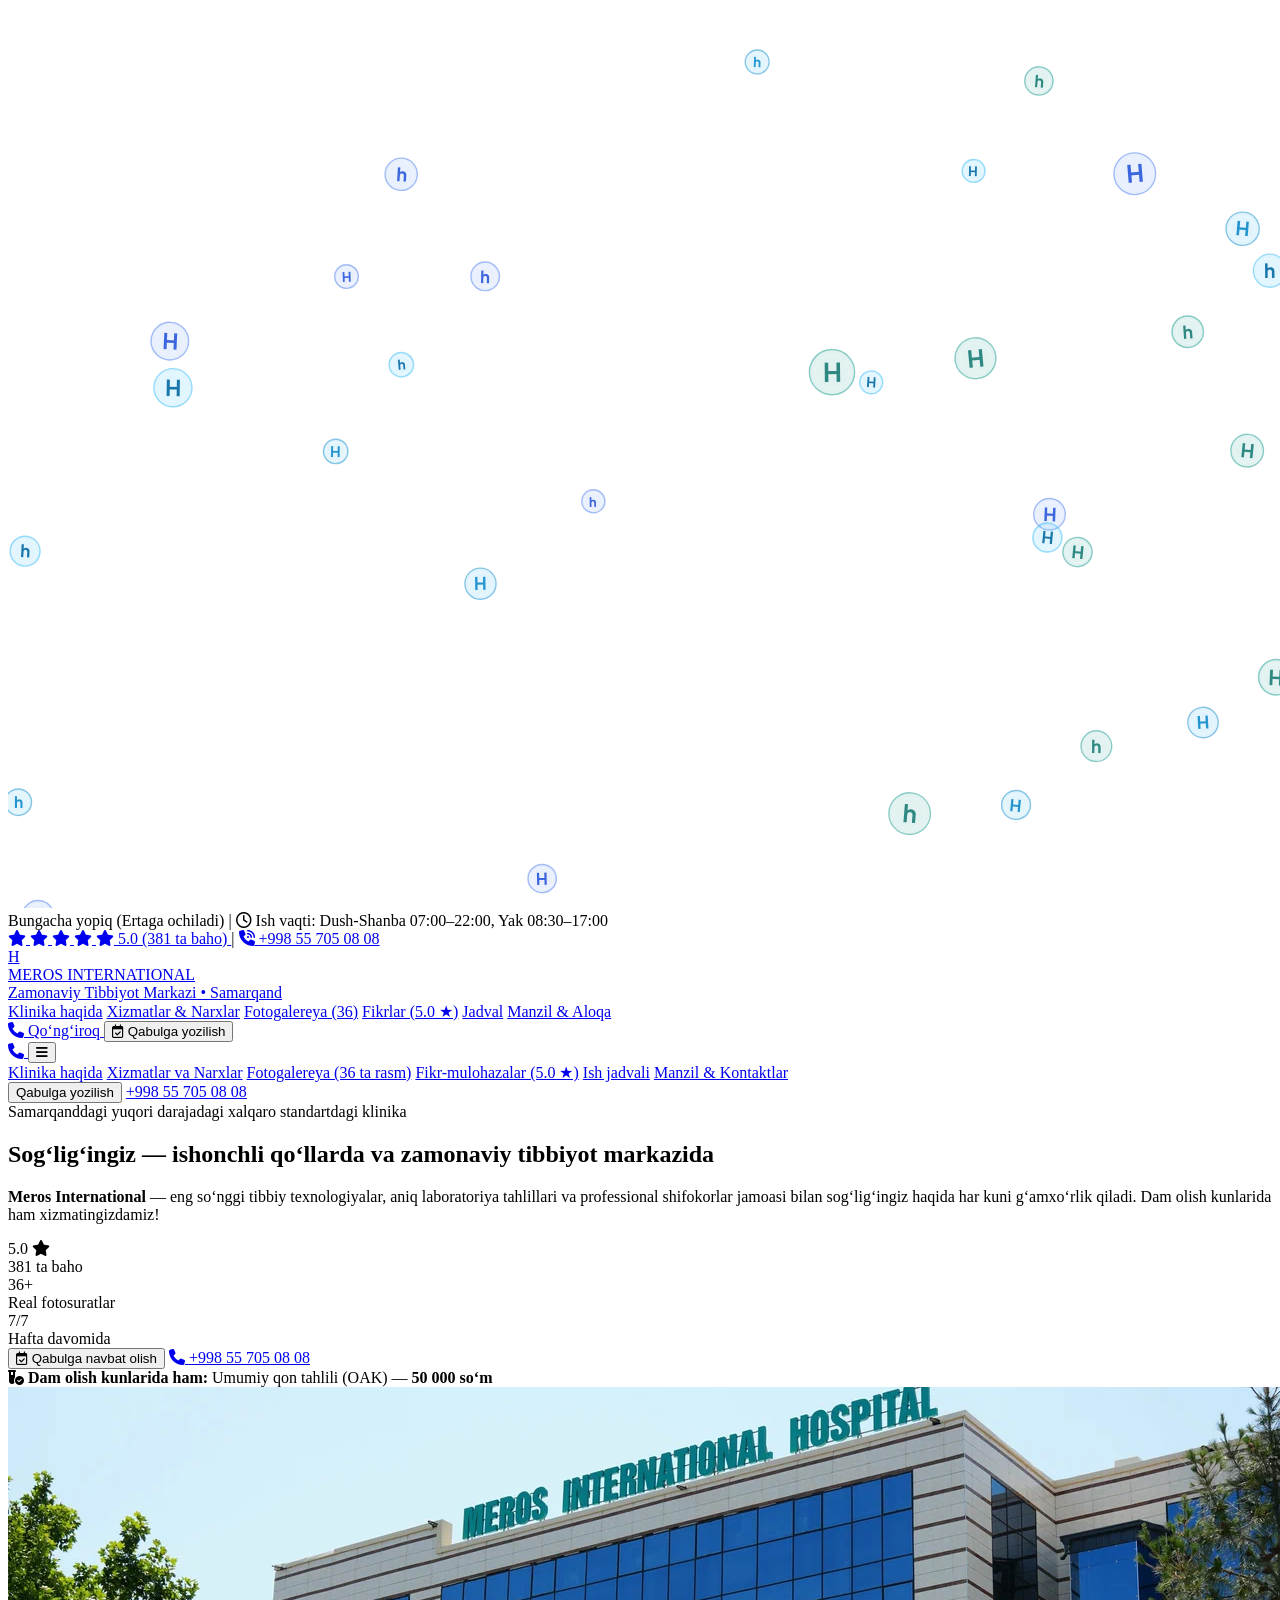
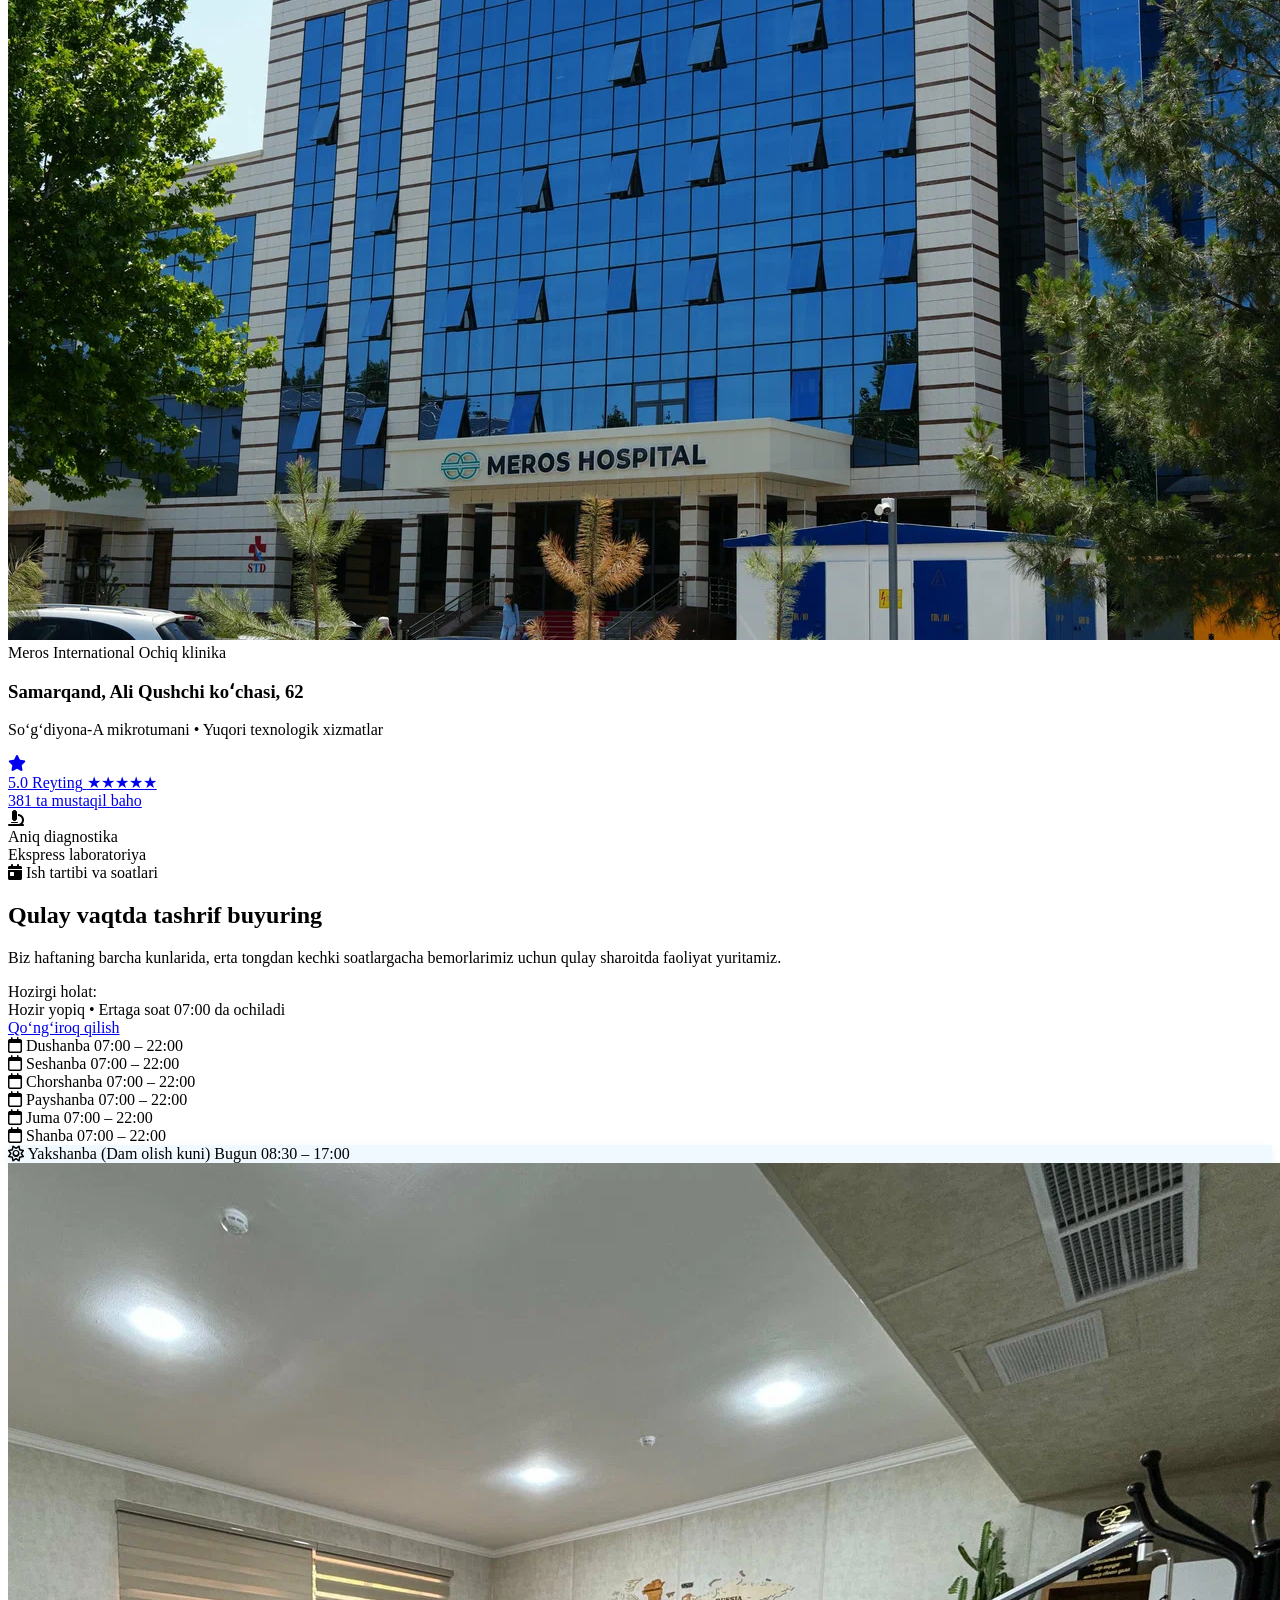
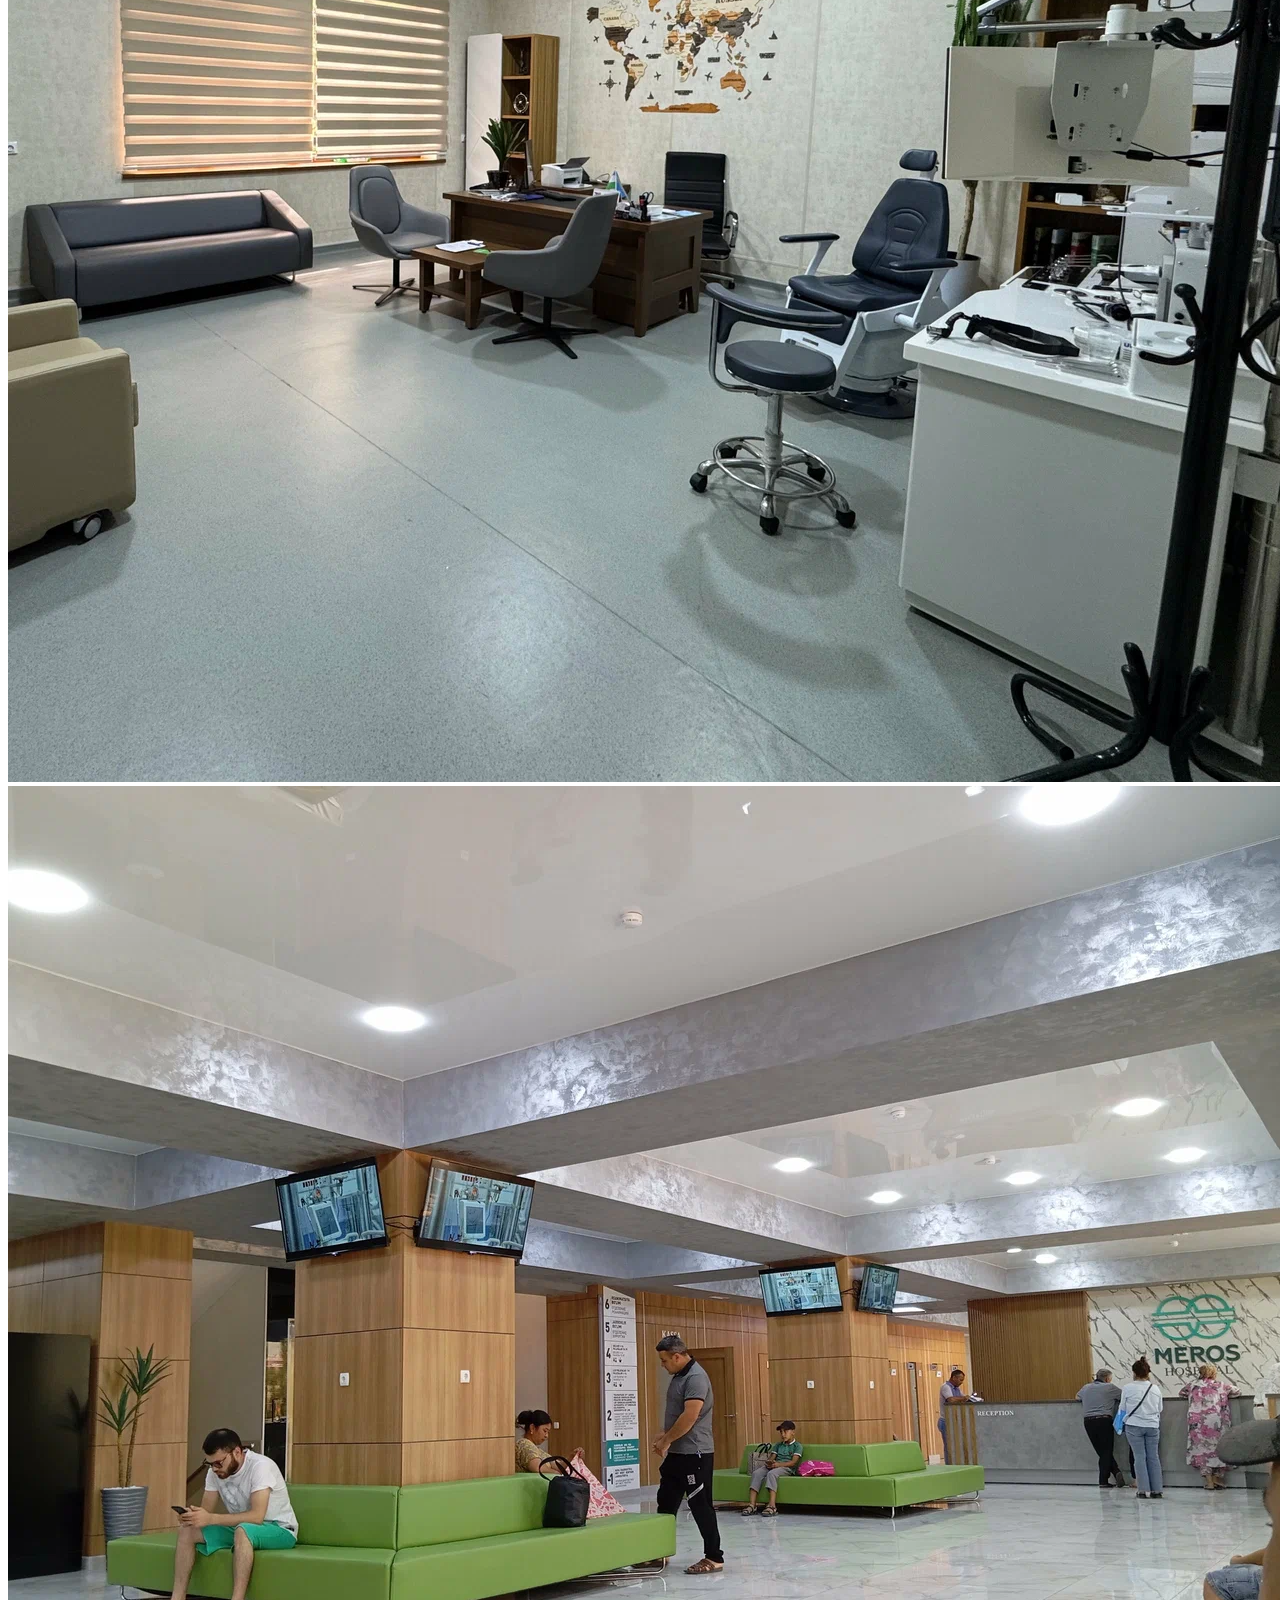
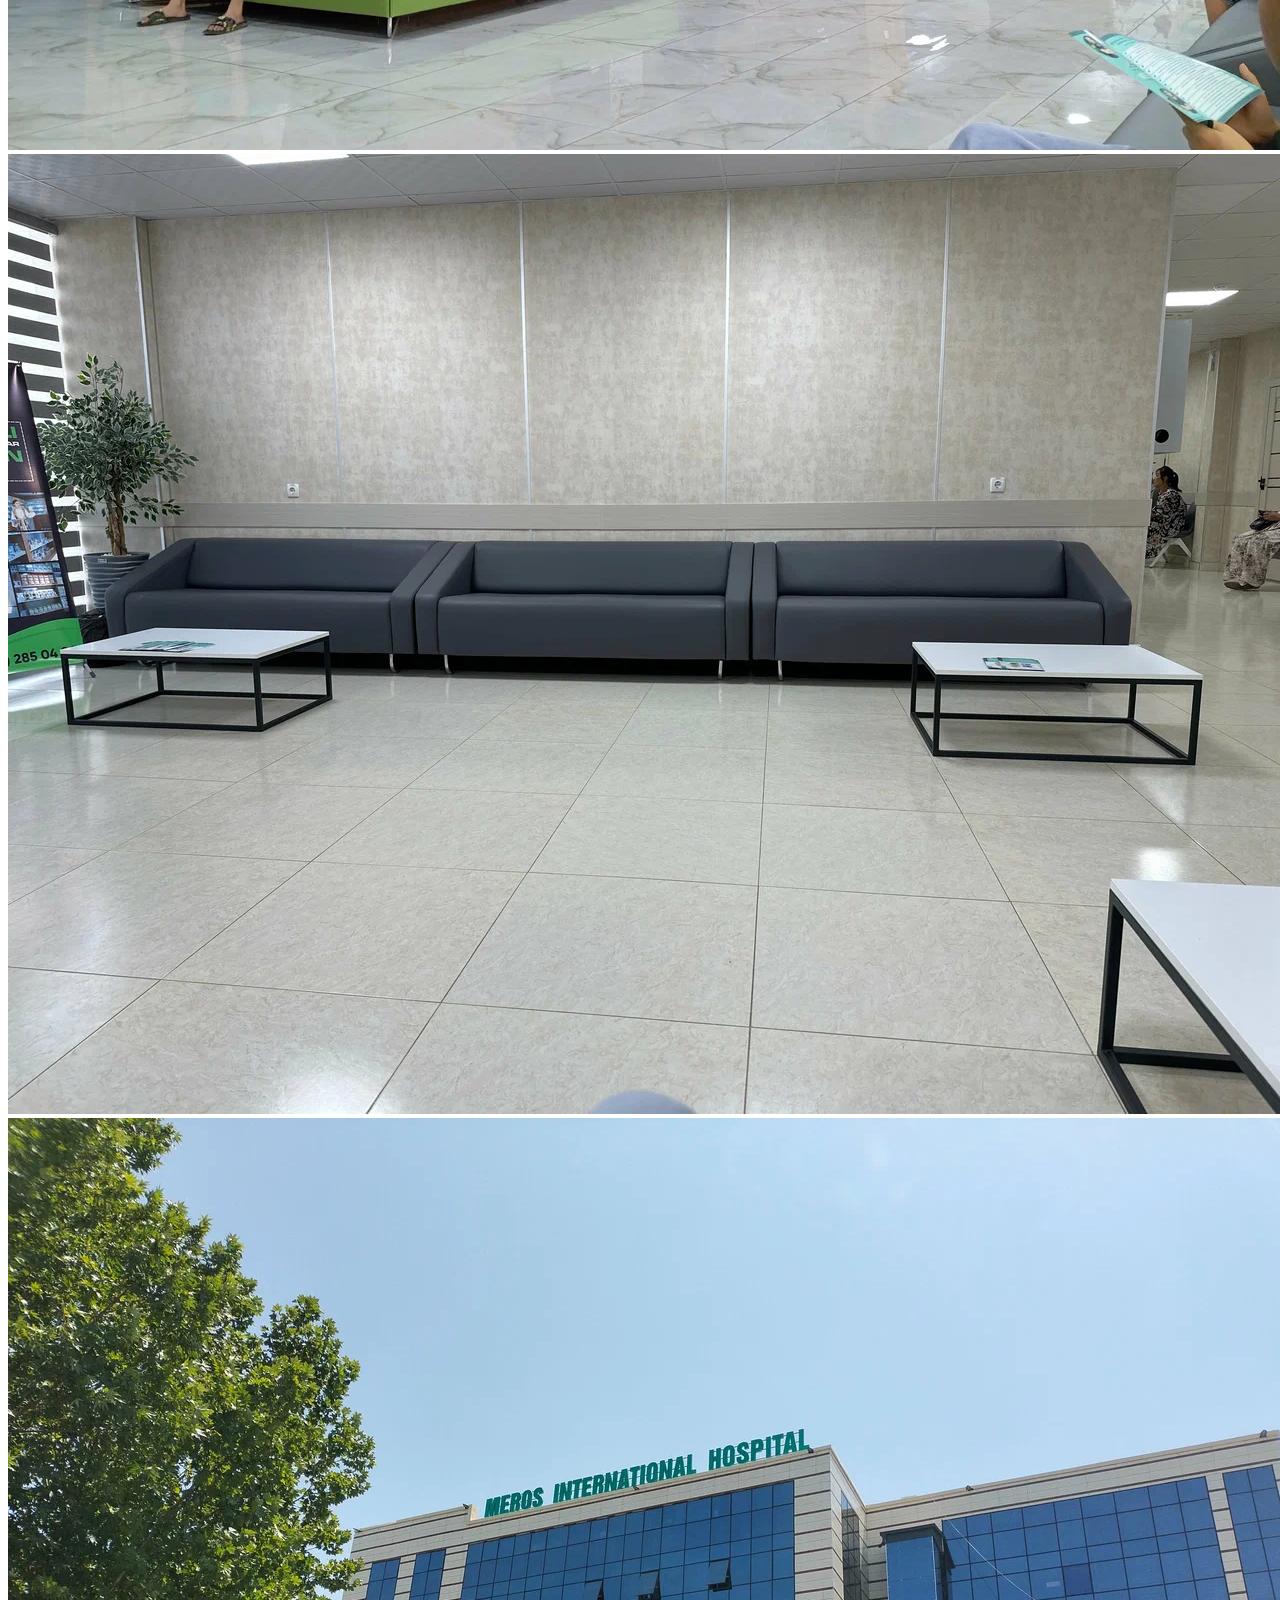
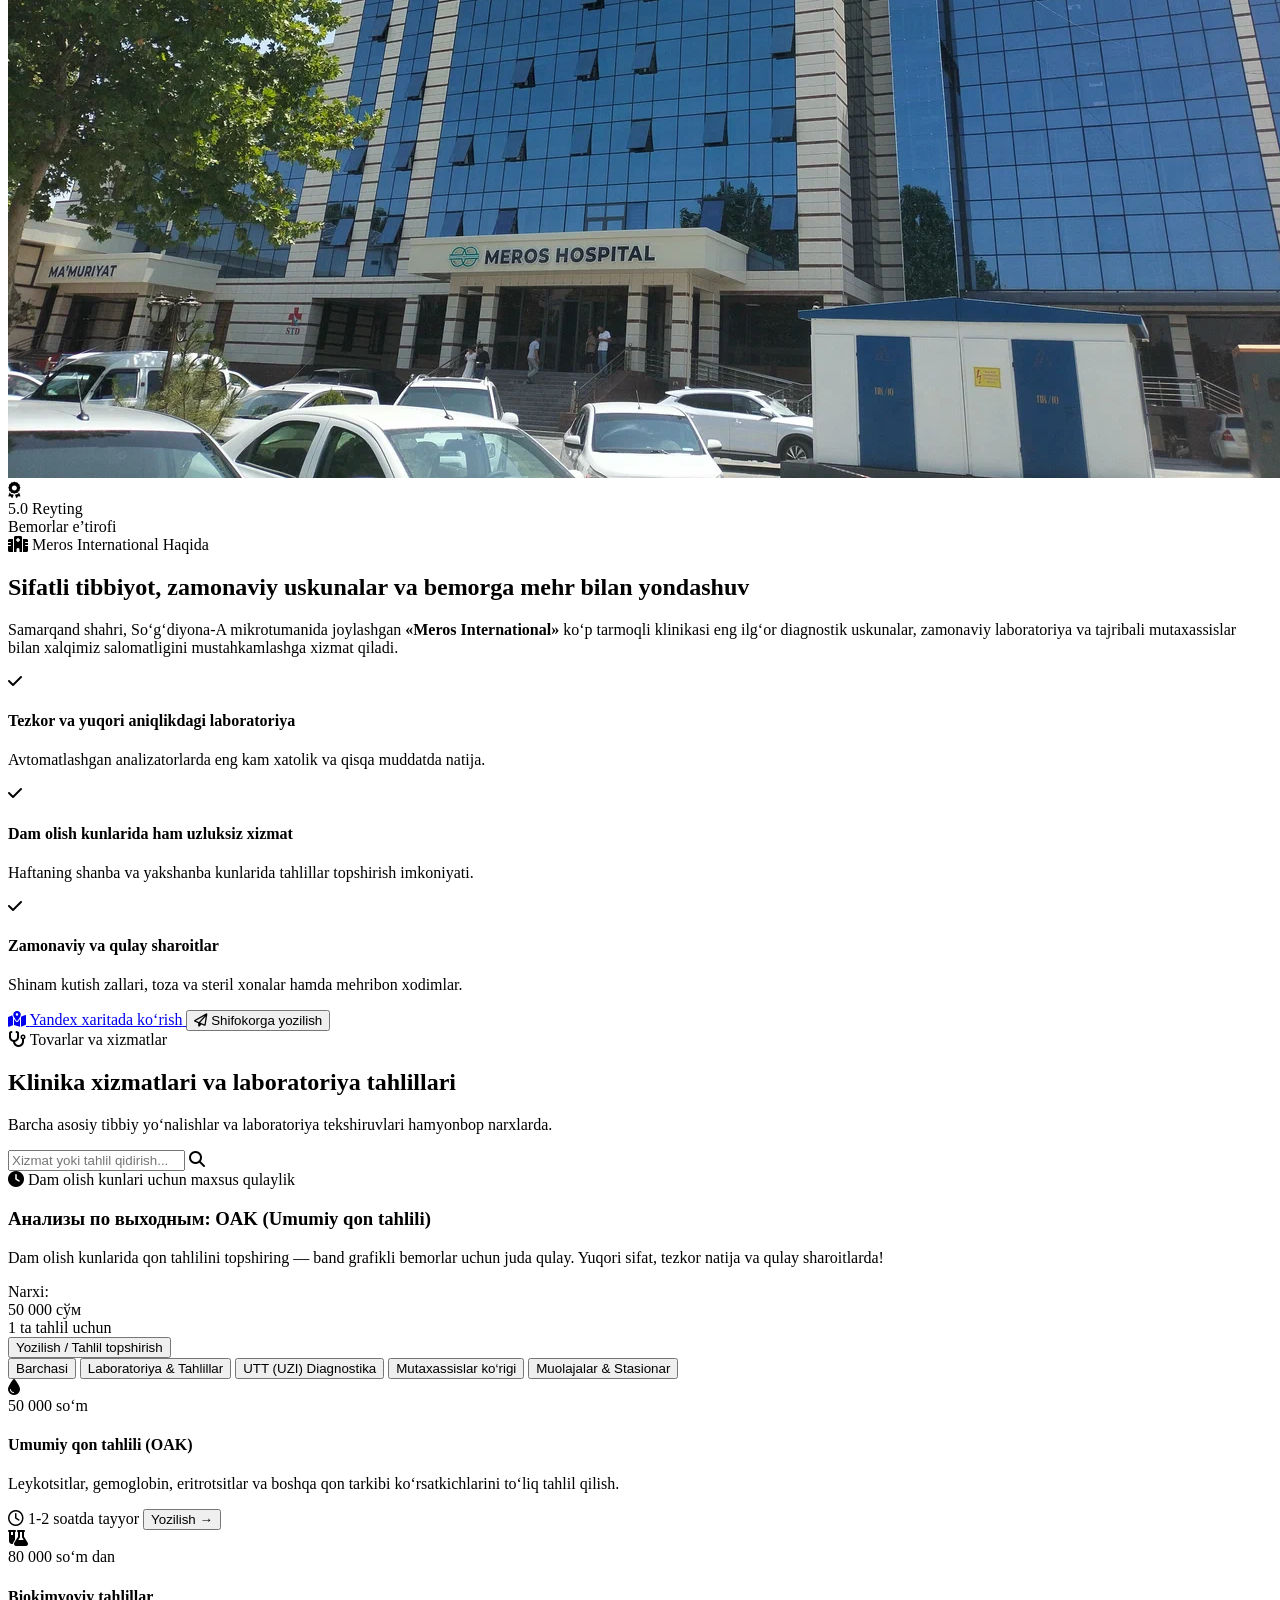
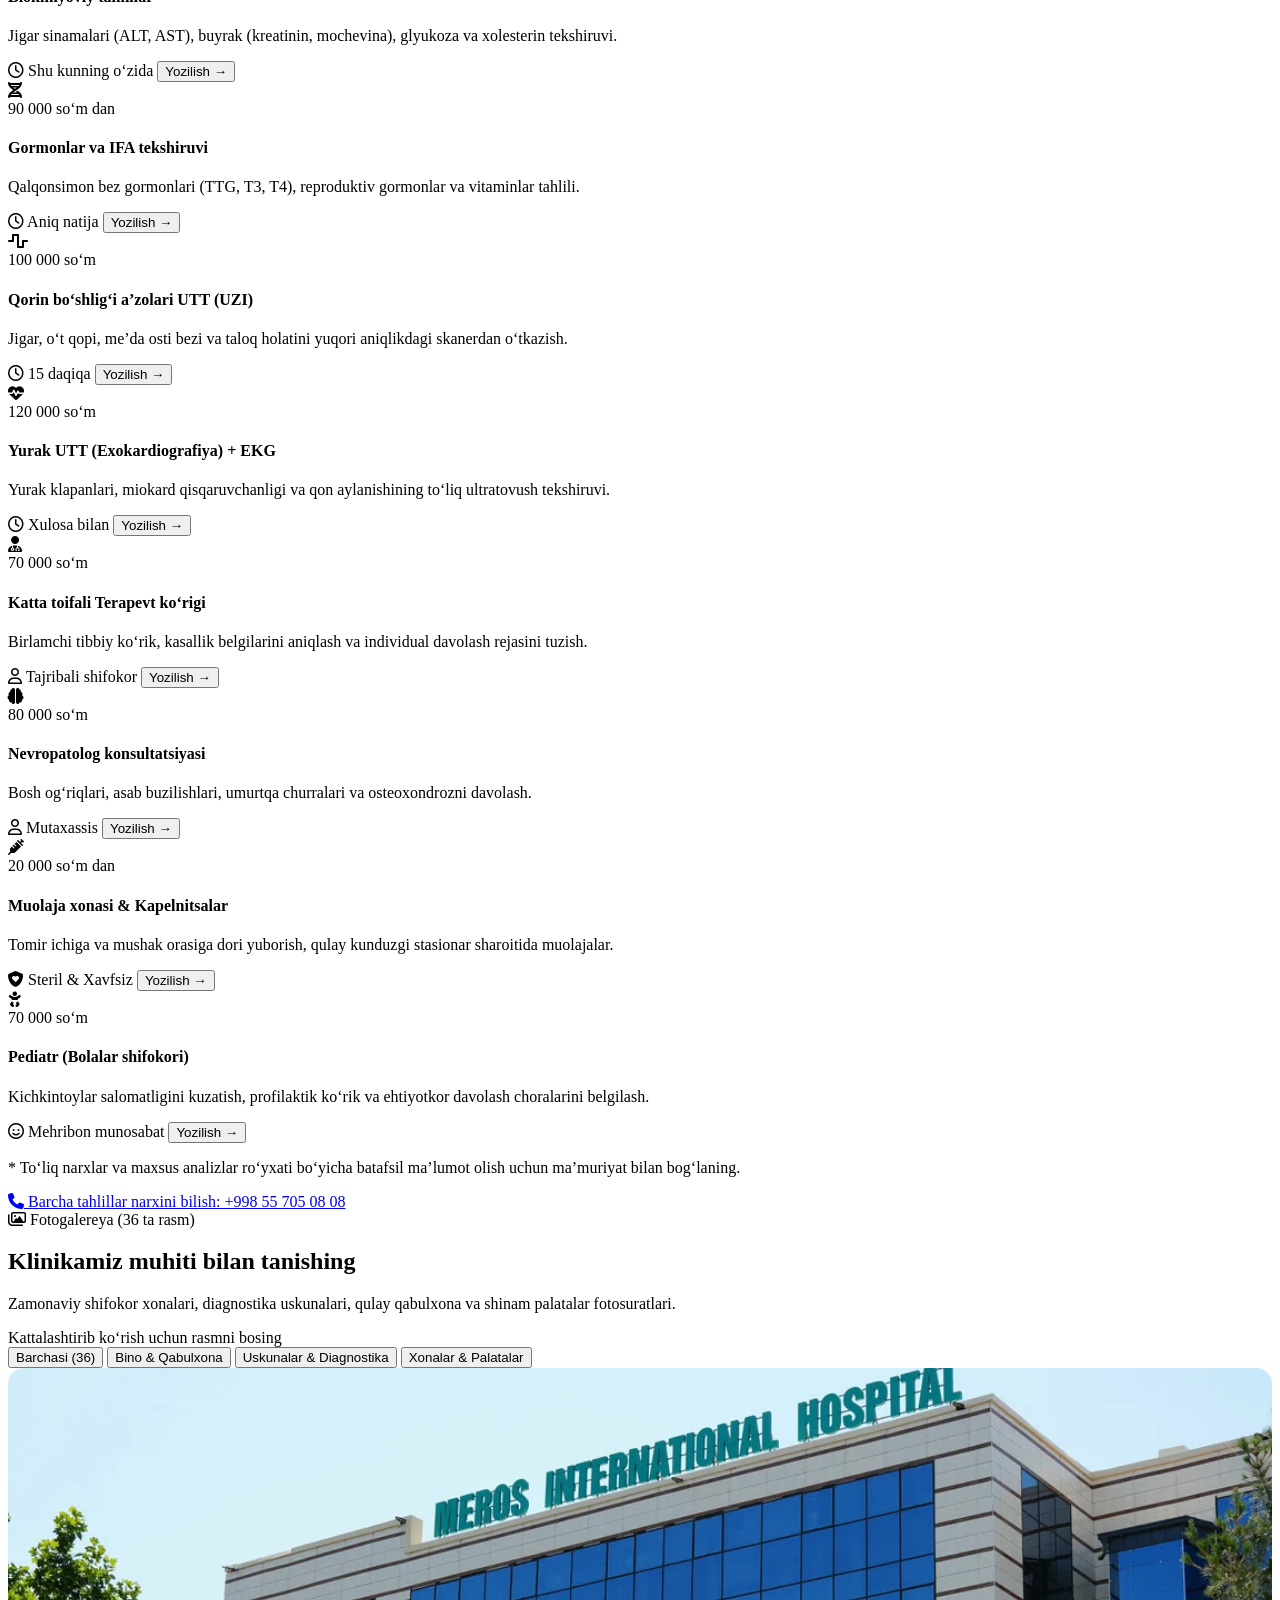
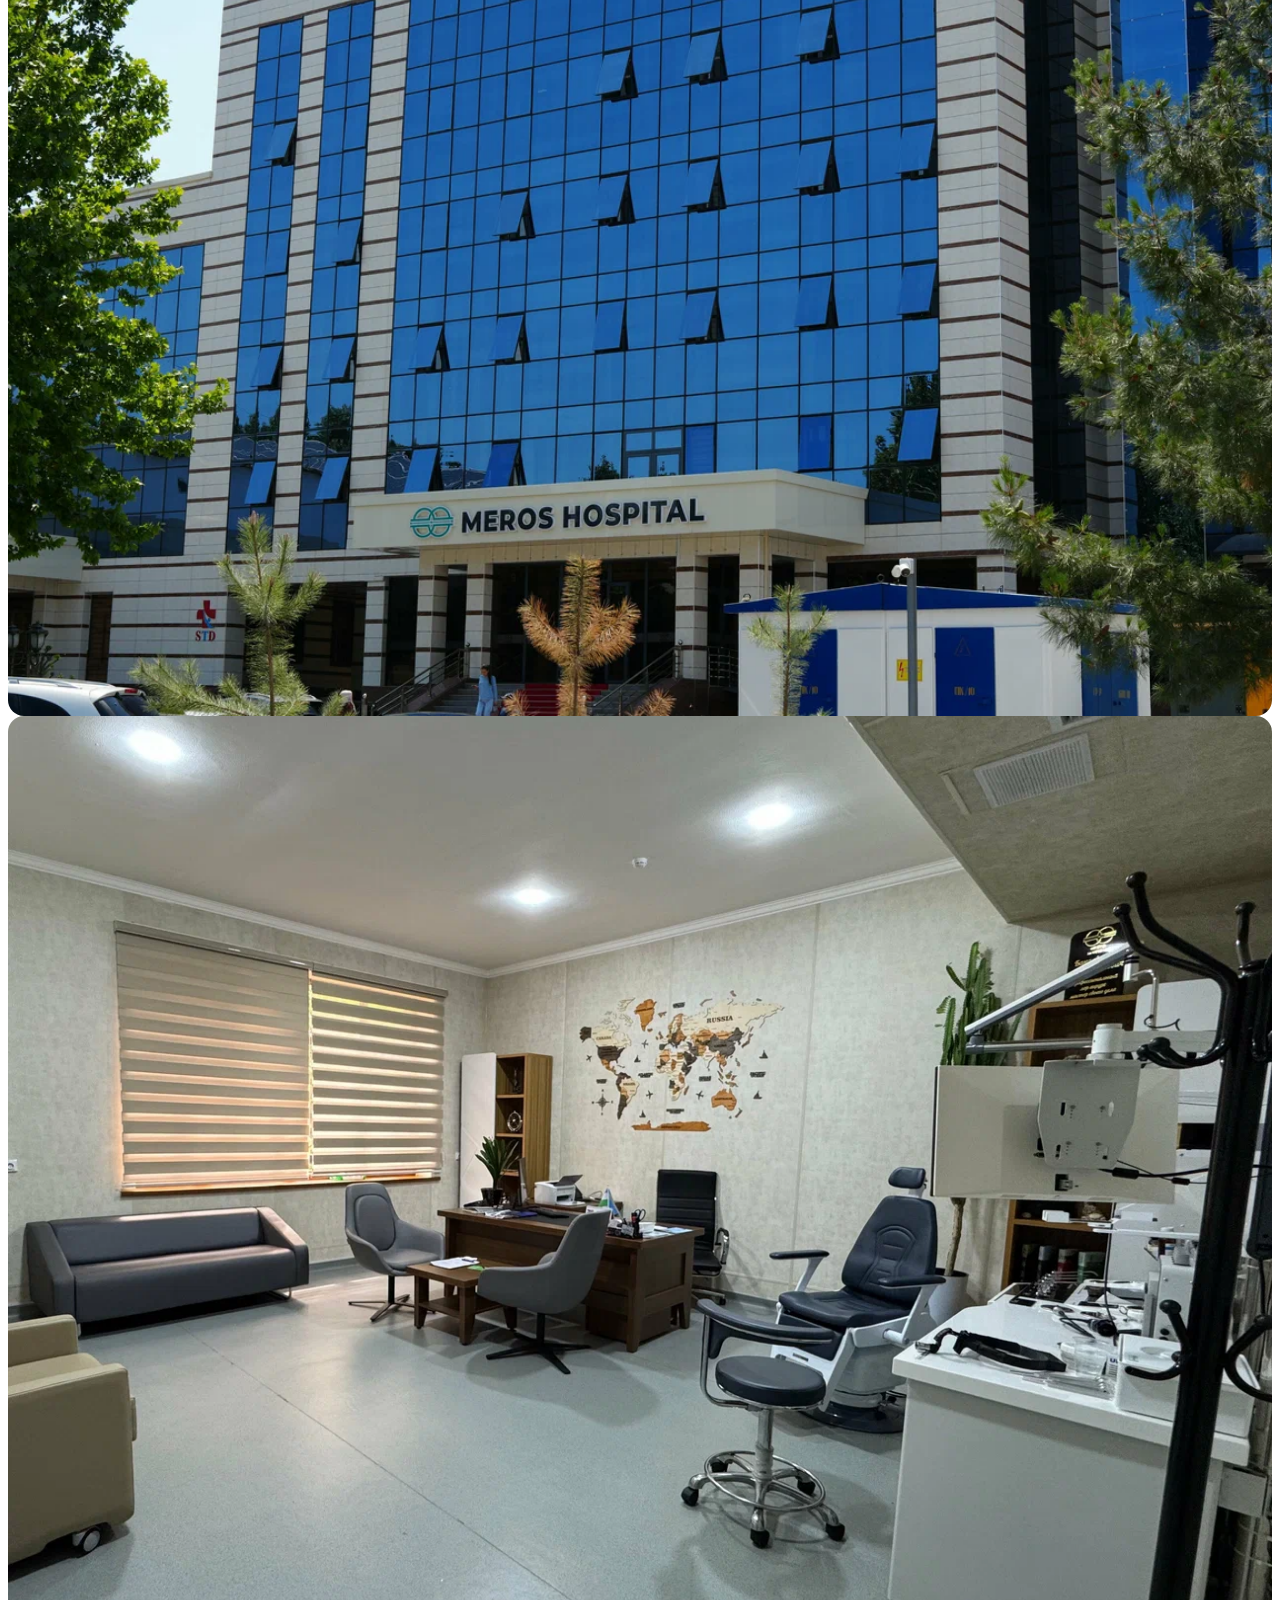
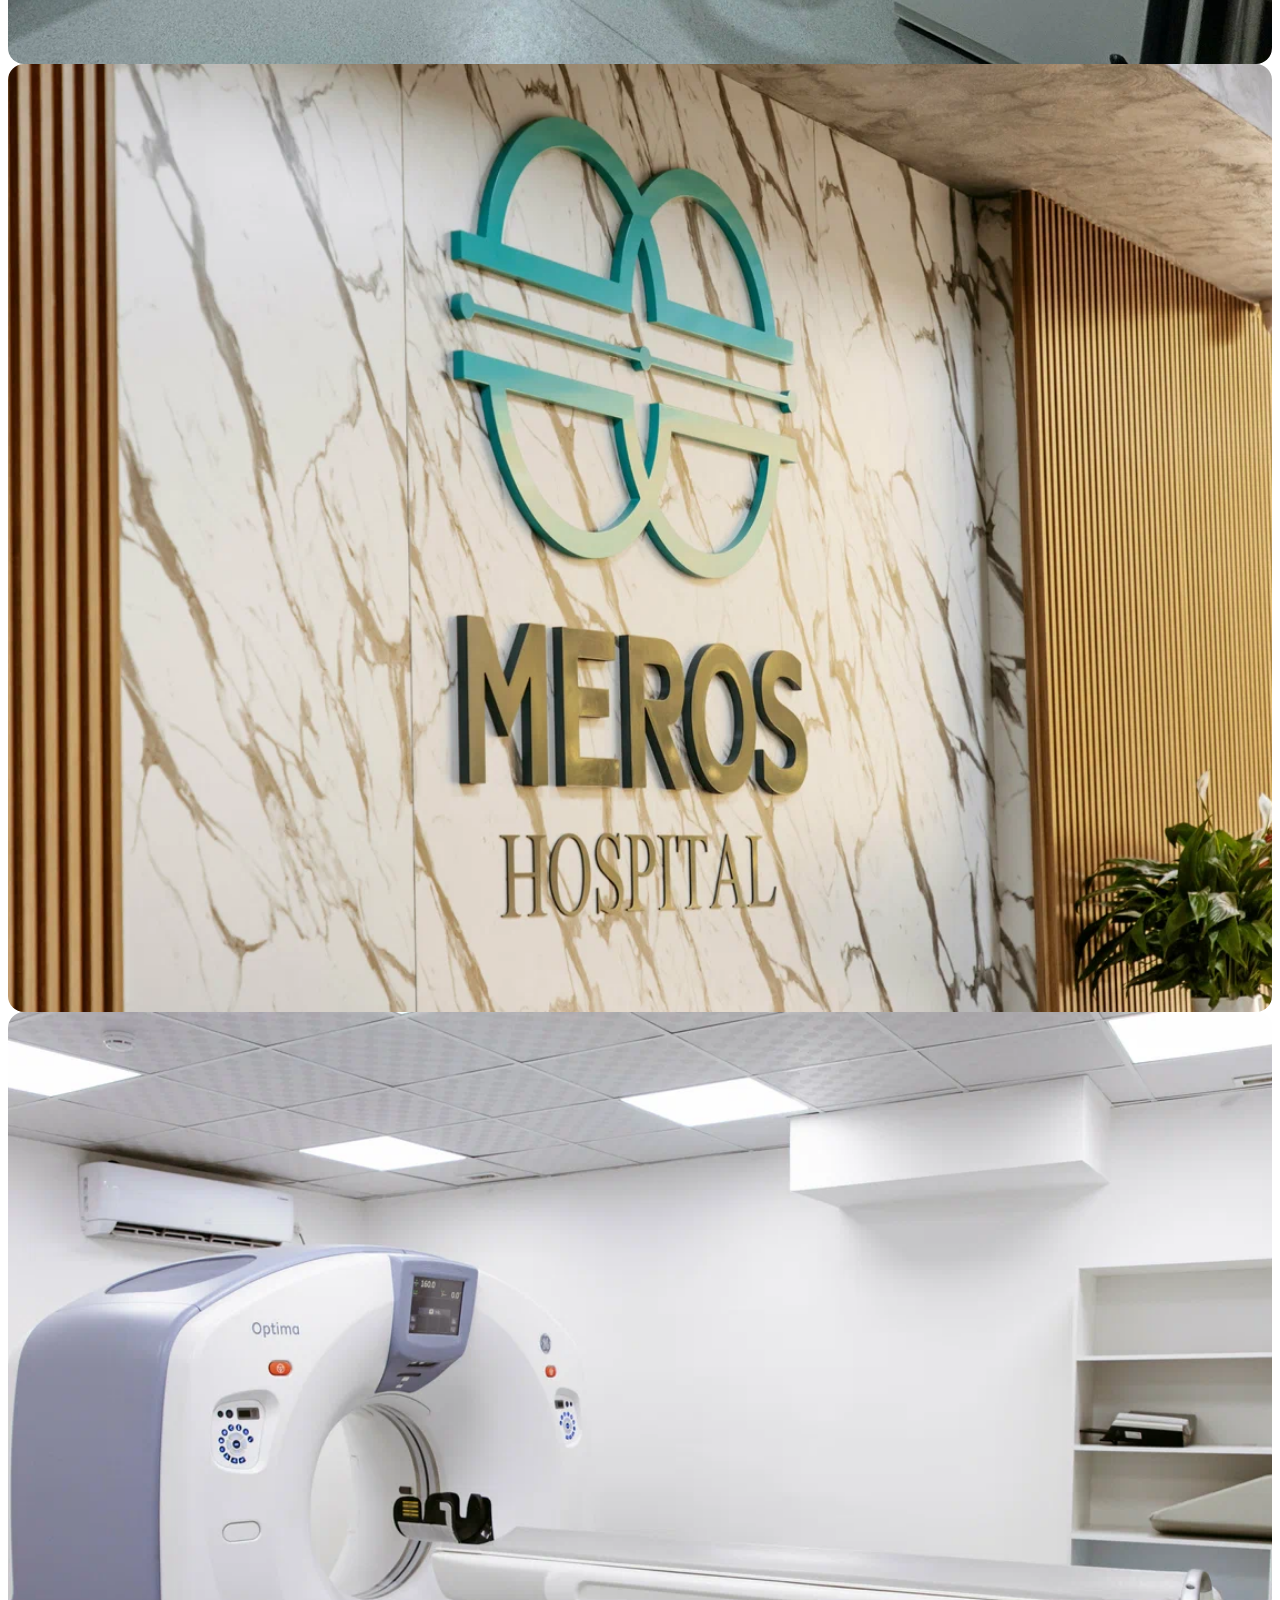
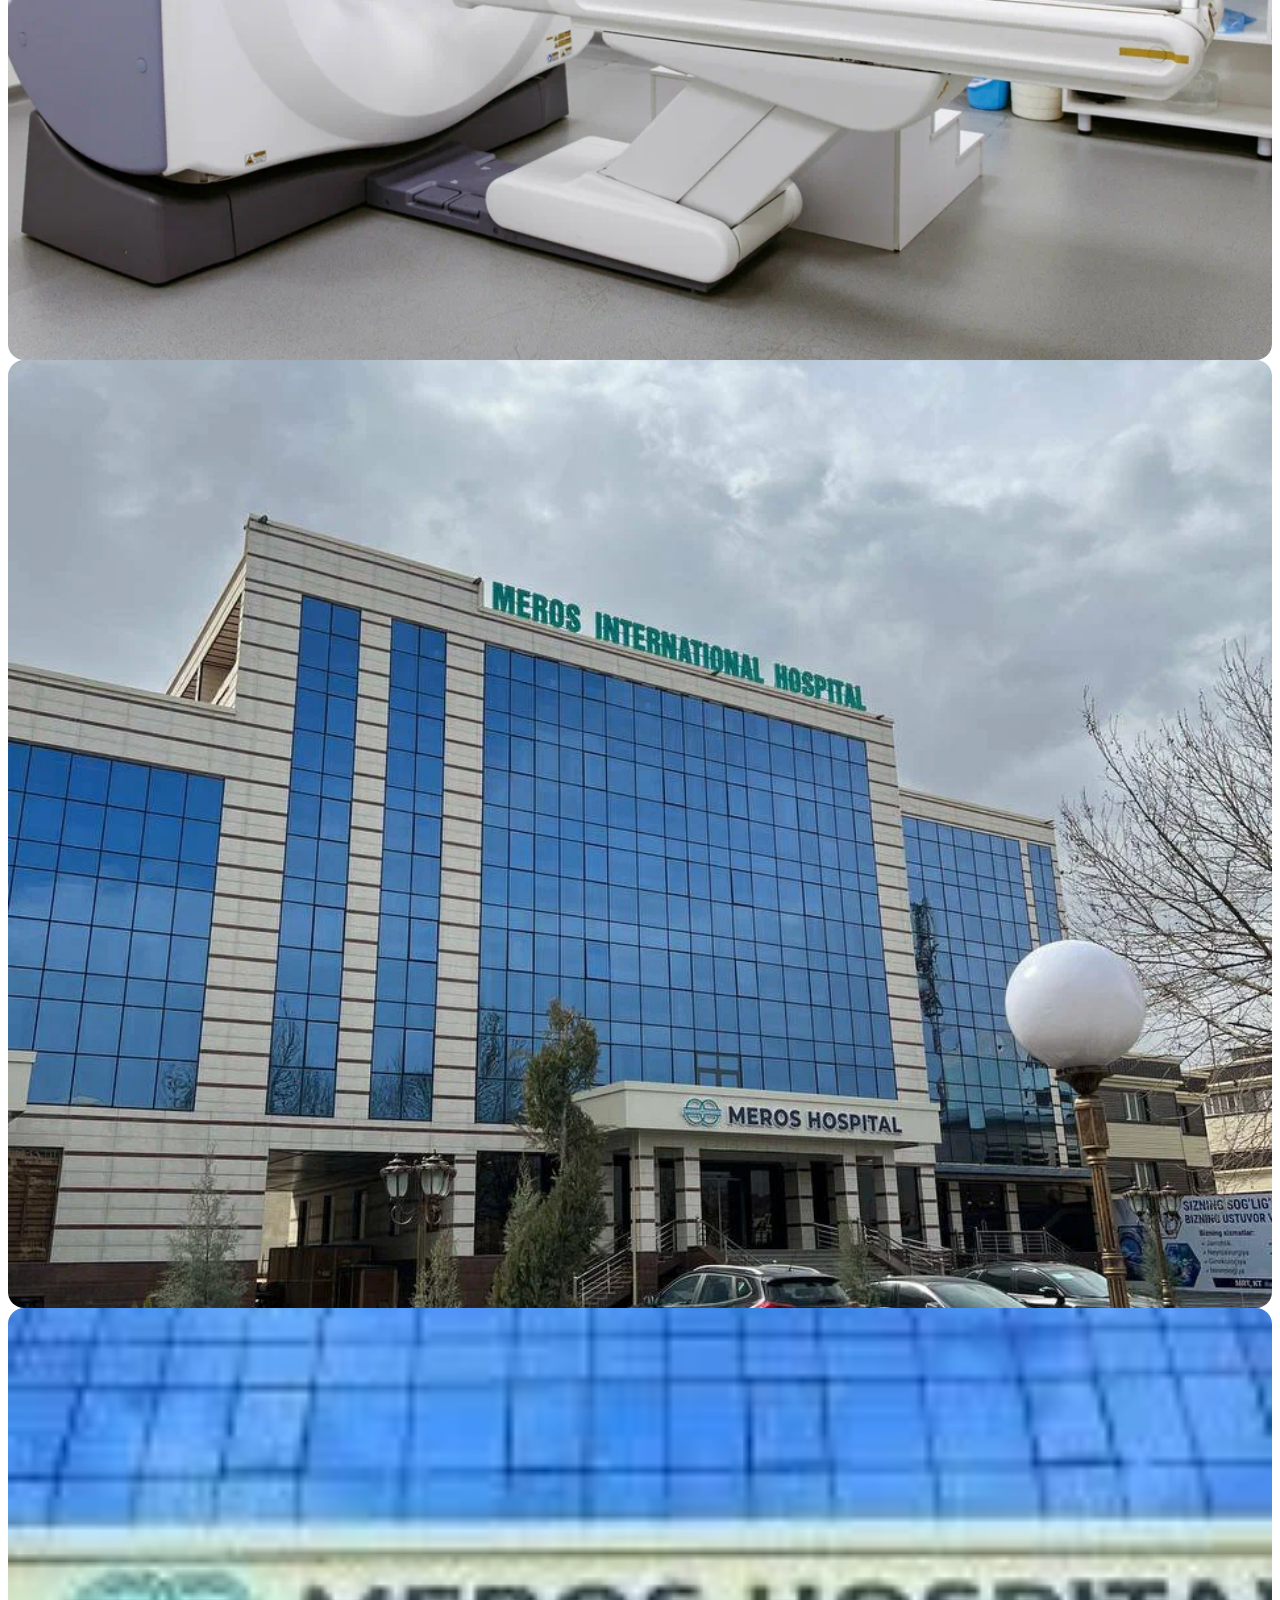
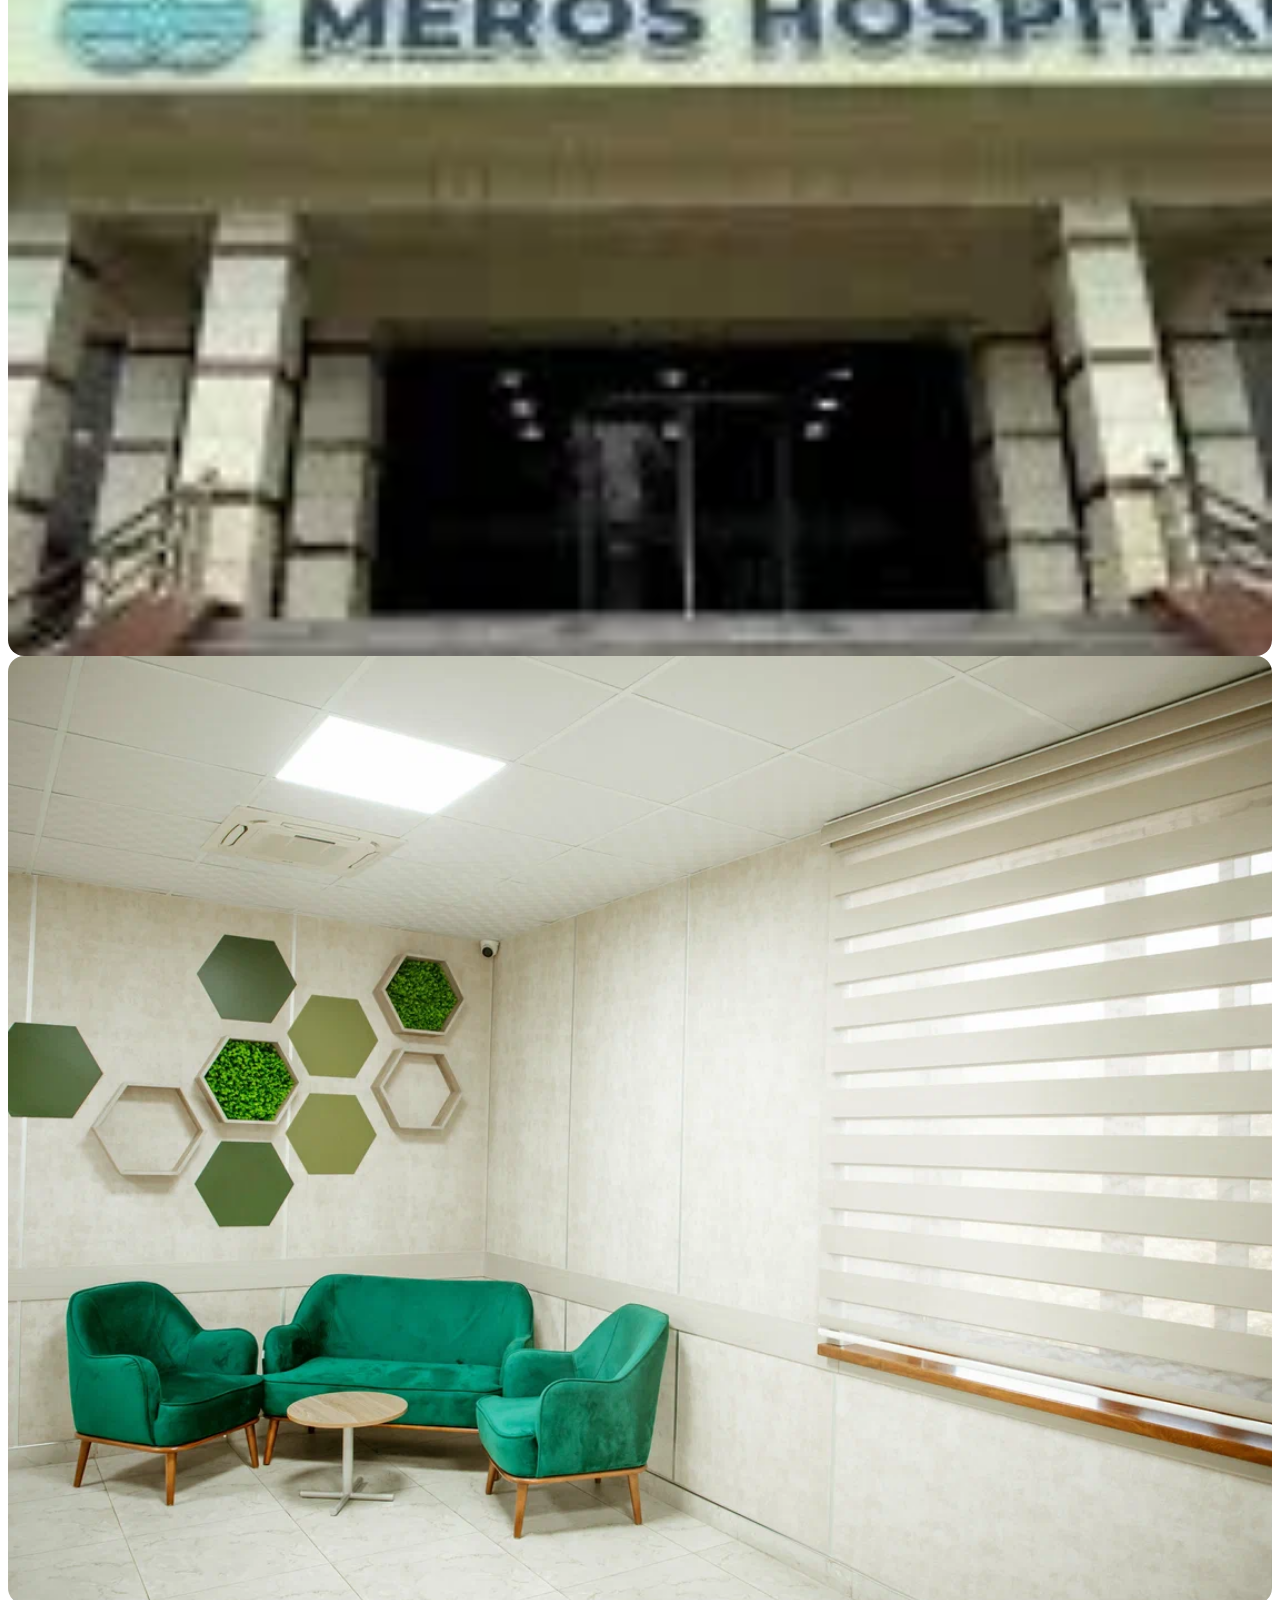
==== index.html @ d4c1943d "Add files via upload" ====
<!DOCTYPE html>
<html lang="uz" class="scroll-smooth">
<head>
  <meta charset="UTF-8">
  <meta name="viewport" content="width=device-width, initial-scale=1.0">
  <title>Meros International | Zamonaviy Tibbiyot Klinikasi Samarqand</title>
  <meta name="description" content="Meros International tibbiyot markazi Samarqandda. Yuqori sifatli laboratoriya tahlillari, UTT (UZI), tajribali shifokorlar va qulay sharoitlar. Reyting: 5.0 (381 ta baho).">
  
  <!-- Favicon with H badge -->
  <link rel="icon" type="image/svg+xml" href="data:image/svg+xml,<svg xmlns='http://www.w3.org/2000/svg' viewBox='0 0 100 100'><circle cx='50' cy='50' r='48' fill='%230284c7'/><text x='50' y='67' font-size='50' font-family='sans-serif' font-weight='bold' fill='white' text-anchor='middle'>H</text></svg>">

  <!-- Google Fonts -->
  <link rel="preconnect" href="https://fonts.googleapis.com">
  <link rel="preconnect" href="https://fonts.gstatic.com" crossorigin>
  <link href="https://fonts.googleapis.com/css2?family=Plus+Jakarta+Sans:wght@300;400;500;600;700;800&family=Outfit:wght@400;600;700;800&display=swap" rel="stylesheet">

  <!-- Tailwind CSS CDN -->
  <script src="https://cdn.tailwindcss.com"></script>
  <script>
    tailwind.config = {
      darkMode: 'class',
      theme: {
        extend: {
          colors: {
            brand: {
              50: '#f0f9ff',
              100: '#e0f2fe',
              200: '#bae6fd',
              300: '#7dd3fc',
              400: '#38bdf8',
              500: '#0ea5e9',
              600: '#0284c7',
              700: '#0369a1',
              800: '#075985',
              900: '#0c4a6e',
              emerald: '#0d9488'
            }
          },
          fontFamily: {
            sans: ['"Plus Jakarta Sans"', 'system-ui', 'sans-serif'],
            display: ['"Outfit"', 'sans-serif'],
          }
        }
      }
    }
  </script>

  <!-- Phosphor / Lucide Icons -->
  <link rel="stylesheet" href="https://cdnjs.cloudflare.com/ajax/libs/font-awesome/6.5.1/css/all.min.css">

  <link rel="stylesheet" href="css/style.css">
</head>
<body class="bg-slate-50 text-slate-800 font-sans antialiased selection:bg-brand-500 selection:text-white relative overflow-x-hidden min-h-screen">

  <!-- Floating "H" Particles Background Canvas (chapdan o'ngga harakatlanuvchi H belgili yumaloq sharchalar) -->
  <canvas id="hParticlesCanvas" class="fixed inset-0 pointer-events-none z-10 opacity-75"></canvas>

  <!-- TOP ANNOUNCEMENT BAR -->
  <aside aria-label="Tezkor xabar" class="relative z-30 bg-gradient-to-r from-brand-900 via-brand-800 to-sky-900 text-white text-xs sm:text-sm py-2 px-4 shadow-sm border-b border-brand-700/40">
    <div class="max-w-7xl mx-auto flex flex-wrap items-center justify-between gap-2">
      <div class="flex items-center gap-3">
        <!-- Live status indicator badge -->
        <span id="headerClinicStatusBadge" class="inline-flex items-center gap-1.5 px-2.5 py-0.5 rounded-full text-xs font-semibold bg-emerald-500/20 text-emerald-300 border border-emerald-500/30">
          <span class="w-2 h-2 rounded-full bg-emerald-400 animate-ping"></span>
          <span class="w-2 h-2 rounded-full bg-emerald-400 absolute"></span>
          <span class="ml-2.5" id="headerStatusText">Hozir ochiq</span>
        </span>
        <span class="hidden md:inline text-slate-300">|</span>
        <span class="hidden sm:inline text-slate-200">
          <i class="fa-regular fa-clock mr-1 text-sky-300"></i> Ish vaqti: Dush-Shanba 07:00–22:00, Yak 08:30–17:00
        </span>
      </div>

      <div class="flex items-center gap-4 text-xs">
        <a href="https://yandex.uz/maps/org/meros_international/9656393325/" target="_blank" rel="noopener noreferrer" class="flex items-center gap-1.5 text-amber-300 hover:text-amber-200 transition font-medium">
          <span class="flex text-amber-400 text-xs">
            <i class="fa-solid fa-star"></i>
            <i class="fa-solid fa-star"></i>
            <i class="fa-solid fa-star"></i>
            <i class="fa-solid fa-star"></i>
            <i class="fa-solid fa-star"></i>
          </span>
          <span class="font-bold text-white">5.0</span>
          <span class="text-slate-300 hidden md:inline">(381 ta baho)</span>
        </a>
        <span class="text-slate-400 hidden lg:inline">|</span>
        <a href="tel:+998557050808" class="font-bold text-sky-300 hover:text-white flex items-center gap-1.5 transition">
          <i class="fa-solid fa-phone-volume text-xs text-emerald-400"></i>
          <span>+998 55 705 08 08</span>
        </a>
      </div>
    </div>
  </aside>

  <!-- NAVIGATION HEADER -->
  <header class="sticky top-0 z-40 bg-white/90 backdrop-blur-md border-b border-slate-200/80 transition-all duration-300 shadow-sm" id="mainHeader">
    <div class="max-w-7xl mx-auto px-4 sm:px-6 lg:px-8">
      <div class="flex items-center justify-between h-20">
        <!-- Logo -->
        <a href="#" class="flex items-center gap-3 group">
          <div class="relative flex items-center justify-center w-12 h-12 rounded-2xl bg-gradient-to-br from-brand-600 via-brand-500 to-sky-400 text-white shadow-lg shadow-brand-500/25 group-hover:scale-105 transition-transform duration-300">
            <span class="font-display font-extrabold text-2xl tracking-tight">H</span>
            <div class="absolute -top-1 -right-1 w-3.5 h-3.5 bg-emerald-500 border-2 border-white rounded-full"></div>
          </div>
          <div>
            <div class="font-display font-black text-xl sm:text-2xl tracking-tight text-slate-900 group-hover:text-brand-600 transition">
              MEROS <span class="text-brand-600 font-semibold text-lg sm:text-xl">INTERNATIONAL</span>
            </div>
            <div class="text-[11px] font-medium text-slate-500 tracking-wider uppercase -mt-1">
              Zamonaviy Tibbiyot Markazi • Samarqand
            </div>
          </div>
        </a>

        <!-- Desktop Nav Links -->
        <nav class="hidden lg:flex items-center gap-7 text-sm font-semibold text-slate-700">
          <a href="#about" class="hover:text-brand-600 transition py-1">Klinika haqida</a>
          <a href="#services" class="hover:text-brand-600 transition py-1">Xizmatlar & Narxlar</a>
          <a href="#gallery" class="hover:text-brand-600 transition py-1">Fotogalereya (36)</a>
          <a href="#reviews" class="hover:text-brand-600 transition py-1">Fikrlar (5.0 ★)</a>
          <a href="#schedule" class="hover:text-brand-600 transition py-1">Jadval</a>
          <a href="#contacts" class="hover:text-brand-600 transition py-1">Manzil & Aloqa</a>
        </nav>

        <!-- CTA Action Buttons -->
        <div class="hidden sm:flex items-center gap-3">
          <a href="tel:+998557050808" class="inline-flex items-center gap-2 px-4 py-2.5 rounded-xl border border-slate-200 hover:border-brand-300 bg-slate-50 hover:bg-brand-50/50 text-slate-800 text-sm font-bold transition">
            <i class="fa-solid fa-phone text-brand-600"></i>
            <span>Qo‘ng‘iroq</span>
          </a>
          <button onclick="openBookingModal()" class="inline-flex items-center gap-2 px-5 py-2.5 rounded-xl bg-gradient-to-r from-brand-600 to-sky-500 hover:from-brand-700 hover:to-sky-600 text-white text-sm font-bold shadow-md shadow-brand-500/25 hover:shadow-lg transition-all duration-300 transform active:scale-95">
            <i class="fa-regular fa-calendar-check"></i>
            <span>Qabulga yozilish</span>
          </button>
        </div>

        <!-- Mobile Menu Toggle Button -->
        <div class="flex items-center gap-2 lg:hidden">
          <a href="tel:+998557050808" class="p-2.5 text-brand-600 bg-brand-50 rounded-xl hover:bg-brand-100 transition" aria-label="Qo'ng'iroq qilish">
            <i class="fa-solid fa-phone"></i>
          </a>
          <button id="mobileMenuBtn" aria-label="Menyu" class="p-2.5 rounded-xl text-slate-700 hover:bg-slate-100 transition focus:outline-none">
            <i class="fa-solid fa-bars text-xl" id="menuIcon"></i>
          </button>
        </div>
      </div>
    </div>

    <!-- Mobile Drawer Menu -->
    <div id="mobileMenu" class="hidden lg:hidden border-t border-slate-200/80 bg-white/95 backdrop-blur-xl px-4 pt-4 pb-6 shadow-xl transition-all duration-300">
      <div class="flex flex-col gap-3 font-semibold text-slate-800 text-base">
        <a href="#about" class="px-3 py-2 rounded-lg hover:bg-brand-50 hover:text-brand-600 transition" onclick="toggleMobileMenu()">Klinika haqida</a>
        <a href="#services" class="px-3 py-2 rounded-lg hover:bg-brand-50 hover:text-brand-600 transition" onclick="toggleMobileMenu()">Xizmatlar va Narxlar</a>
        <a href="#gallery" class="px-3 py-2 rounded-lg hover:bg-brand-50 hover:text-brand-600 transition" onclick="toggleMobileMenu()">Fotogalereya (36 ta rasm)</a>
        <a href="#reviews" class="px-3 py-2 rounded-lg hover:bg-brand-50 hover:text-brand-600 transition" onclick="toggleMobileMenu()">Fikr-mulohazalar (5.0 ★)</a>
        <a href="#schedule" class="px-3 py-2 rounded-lg hover:bg-brand-50 hover:text-brand-600 transition" onclick="toggleMobileMenu()">Ish jadvali</a>
        <a href="#contacts" class="px-3 py-2 rounded-lg hover:bg-brand-50 hover:text-brand-600 transition" onclick="toggleMobileMenu()">Manzil & Kontaktlar</a>
        
        <div class="pt-3 border-t border-slate-100 flex flex-col gap-2">
          <button onclick="openBookingModal(); toggleMobileMenu();" class="w-full py-3 bg-brand-600 text-white font-bold rounded-xl shadow-md text-center">
            Qabulga yozilish
          </button>
          <a href="tel:+998557050808" class="w-full py-2.5 text-center font-bold text-brand-600 bg-brand-50 rounded-xl">
            +998 55 705 08 08
          </a>
        </div>
      </div>
    </div>
  </header>

  <main>
    <!-- HERO SECTION -->
    <section class="relative pt-8 pb-16 sm:pt-12 sm:pb-24 lg:pt-16 lg:pb-28 overflow-hidden">
      <!-- Background Ambient Glow -->
      <div class="absolute top-1/4 left-1/2 -translate-x-1/2 -translate-y-1/2 w-[600px] h-[350px] bg-gradient-to-tr from-brand-300/30 via-sky-200/20 to-teal-200/30 rounded-full blur-3xl pointer-events-none -z-10"></div>
      
      <div class="max-w-7xl mx-auto px-4 sm:px-6 lg:px-8">
        <div class="grid grid-cols-1 lg:grid-cols-12 gap-10 items-center">
          
          <!-- Left Column: Copy & Value Proposition -->
          <div class="lg:col-span-7 space-y-6 sm:space-y-8 text-center lg:text-left">
            <!-- Badge -->
            <div class="inline-flex items-center gap-2.5 px-3.5 py-1.5 rounded-full bg-brand-50 border border-brand-200/80 text-brand-700 text-xs sm:text-sm font-semibold shadow-sm">
              <span class="flex h-2 w-2 rounded-full bg-brand-600"></span>
              Samarqanddagi yuqori darajadagi xalqaro standartdagi klinika
            </div>

            <!-- Title -->
            <h1 class="font-display text-3xl sm:text-5xl lg:text-6xl font-extrabold text-slate-900 tracking-tight leading-[1.15]">
              Sog‘lig‘ingiz — <span class="bg-gradient-to-r from-brand-600 via-sky-600 to-teal-500 bg-clip-text text-transparent">ishonchli qo‘llarda</span> va zamonaviy tibbiyot markazida
            </h1>

            <p class="text-base sm:text-lg text-slate-600 max-w-2xl mx-auto lg:mx-0 font-normal leading-relaxed">
              <strong>Meros International</strong> — eng so‘nggi tibbiy texnologiyalar, aniq laboratoriya tahlillari va professional shifokorlar jamoasi bilan sog‘lig‘ingiz haqida har kuni g‘amxo‘rlik qiladi. Dam olish kunlarida ham xizmatingizdamiz!
            </p>

            <!-- Key Metric Highlights -->
            <div class="grid grid-cols-3 gap-3 sm:gap-6 py-2 max-w-lg mx-auto lg:mx-0">
              <div class="p-3 sm:p-4 rounded-2xl bg-white/80 backdrop-blur border border-slate-200 shadow-sm text-center">
                <div class="flex items-center justify-center gap-1 text-amber-500 font-extrabold text-lg sm:text-2xl">
                  <span>5.0</span>
                  <i class="fa-solid fa-star text-sm"></i>
                </div>
                <div class="text-[11px] sm:text-xs font-medium text-slate-500 mt-1">381 ta baho</div>
              </div>

              <div class="p-3 sm:p-4 rounded-2xl bg-white/80 backdrop-blur border border-slate-200 shadow-sm text-center">
                <div class="text-brand-600 font-extrabold text-lg sm:text-2xl">
                  36+
                </div>
                <div class="text-[11px] sm:text-xs font-medium text-slate-500 mt-1">Real fotosuratlar</div>
              </div>

              <div class="p-3 sm:p-4 rounded-2xl bg-white/80 backdrop-blur border border-slate-200 shadow-sm text-center">
                <div class="text-emerald-600 font-extrabold text-lg sm:text-2xl">
                  7/7
                </div>
                <div class="text-[11px] sm:text-xs font-medium text-slate-500 mt-1">Hafta davomida</div>
              </div>
            </div>

            <!-- CTA Actions -->
            <div class="flex flex-col sm:flex-row items-center justify-center lg:justify-start gap-3 sm:gap-4 pt-2">
              <button onclick="openBookingModal()" class="w-full sm:w-auto px-7 py-4 rounded-2xl bg-gradient-to-r from-brand-600 via-sky-600 to-teal-600 hover:from-brand-700 hover:to-teal-700 text-white font-bold text-base shadow-lg shadow-brand-500/30 hover:shadow-xl transition-all duration-300 transform active:scale-95 flex items-center justify-center gap-3">
                <i class="fa-regular fa-calendar-check text-lg"></i>
                <span>Qabulga navbat olish</span>
              </button>

              <a href="tel:+998557050808" class="w-full sm:w-auto px-7 py-4 rounded-2xl bg-white hover:bg-slate-50 border border-slate-300 text-slate-800 font-bold text-base shadow-sm hover:shadow transition-all duration-300 flex items-center justify-center gap-3">
                <i class="fa-solid fa-phone text-emerald-600"></i>
                <span>+998 55 705 08 08</span>
              </a>
            </div>

            <!-- Urgent / Featured note -->
            <div class="inline-flex items-center gap-3 text-xs sm:text-sm text-slate-600 bg-sky-50/80 px-4 py-2.5 rounded-xl border border-sky-100">
              <i class="fa-solid fa-vial-circle-check text-sky-600 text-base"></i>
              <span><strong>Dam olish kunlarida ham:</strong> Umumiy qon tahlili (OAK) — <strong>50 000 so‘m</strong></span>
            </div>
          </div>

          <!-- Right Column: Visual Hero Cards & Clinic Showcase -->
          <div class="lg:col-span-5 relative">
            <div class="relative mx-auto max-w-md lg:max-w-none">
              <!-- Main Showcase Image Frame -->
              <div class="relative rounded-3xl overflow-hidden shadow-2xl shadow-brand-900/15 border-4 border-white bg-slate-100 group">
                <img src="images/XXXL.webp" alt="Meros International klinika binosi" class="w-full h-[360px] sm:h-[420px] object-cover group-hover:scale-105 transition-transform duration-700 ease-out">
                
                <div class="absolute inset-0 bg-gradient-to-t from-slate-900/80 via-transparent to-transparent"></div>

                <!-- Overlay Info -->
                <div class="absolute bottom-5 left-5 right-5 text-white">
                  <div class="flex items-center gap-2 mb-1.5">
                    <span class="px-2.5 py-0.5 rounded-full text-[11px] font-bold bg-brand-500/90 backdrop-blur">
                      Meros International
                    </span>
                    <span class="px-2 py-0.5 rounded-full text-[11px] font-semibold bg-emerald-500/90">
                      Ochiq klinika
                    </span>
                  </div>
                  <h3 class="font-display font-bold text-lg text-white">Samarqand, Ali Qushchi koʻchasi, 62</h3>
                  <p class="text-xs text-slate-200 mt-0.5">So‘g‘diyona-A mikrotumani • Yuqori texnologik xizmatlar</p>
                </div>
              </div>

              <!-- Floating badge 1: Yandex Reviews -->
              <a href="https://yandex.uz/maps/org/meros_international/9656393325/" target="_blank" rel="noopener noreferrer" class="absolute -bottom-6 -left-4 sm:-left-8 bg-white/95 backdrop-blur-md p-3.5 sm:p-4 rounded-2xl shadow-xl border border-slate-100 flex items-center gap-3.5 hover:scale-105 transition duration-300">
                <div class="w-12 h-12 rounded-xl bg-amber-500/10 flex items-center justify-center text-amber-500 text-xl font-black">
                  <i class="fa-solid fa-star"></i>
                </div>
                <div>
                  <div class="text-sm font-extrabold text-slate-900 flex items-center gap-1.5">
                    <span>5.0 Reyting</span>
                    <span class="text-amber-500 text-xs">★★★★★</span>
                  </div>
                  <div class="text-xs text-slate-500">381 ta mustaqil baho</div>
                </div>
              </a>

              <!-- Floating badge 2: Emergency / Fast help -->
              <div class="absolute -top-4 -right-2 sm:-right-6 bg-white/95 backdrop-blur-md p-3 rounded-2xl shadow-lg border border-slate-100 flex items-center gap-3">
                <div class="w-10 h-10 rounded-xl bg-teal-500/10 text-teal-600 flex items-center justify-center text-lg">
                  <i class="fa-solid fa-microscope"></i>
                </div>
                <div>
                  <div class="text-xs font-bold text-slate-900">Aniq diagnostika</div>
                  <div class="text-[11px] text-slate-500">Ekspress laboratoriya</div>
                </div>
              </div>

            </div>
          </div>

        </div>
      </div>
    </section>

    <!-- LIVE SCHEDULE & REAL-TIME STATUS BAR -->
    <section id="schedule" class="py-10 bg-gradient-to-b from-white to-slate-50 border-y border-slate-200/70">
      <div class="max-w-7xl mx-auto px-4 sm:px-6 lg:px-8">
        
        <div class="bg-white rounded-3xl p-6 sm:p-8 shadow-sm border border-slate-200/80">
          <div class="grid grid-cols-1 lg:grid-cols-12 gap-8 items-center">
            
            <div class="lg:col-span-5 space-y-3">
              <div class="inline-flex items-center gap-2 text-xs font-bold uppercase tracking-wider text-brand-600">
                <i class="fa-solid fa-calendar-day"></i> Ish tartibi va soatlari
              </div>
              <h2 class="font-display text-2xl sm:text-3xl font-extrabold text-slate-900">
                Qulay vaqtda tashrif buyuring
              </h2>
              <p class="text-sm text-slate-600">
                Biz haftaning barcha kunlarida, erta tongdan kechki soatlargacha bemorlarimiz uchun qulay sharoitda faoliyat yuritamiz.
              </p>

              <!-- Real time status card -->
              <div id="dynamicStatusCard" class="mt-4 p-4 rounded-2xl bg-brand-50/70 border border-brand-200/60 flex items-center justify-between">
                <div>
                  <div class="text-xs font-semibold text-slate-500">Hozirgi holat:</div>
                  <div id="statusLiveText" class="text-base font-extrabold text-brand-700 flex items-center gap-2 mt-0.5">
                    <span class="w-3 h-3 rounded-full bg-emerald-500 animate-pulse"></span>
                    <span>Klinika hozir ochiq</span>
                  </div>
                </div>
                <a href="tel:+998557050808" class="px-3.5 py-2 rounded-xl bg-brand-600 hover:bg-brand-700 text-white text-xs font-bold transition shadow-sm">
                  Qo‘ng‘iroq qilish
                </a>
              </div>
            </div>

            <!-- Schedule Timetable Table -->
            <div class="lg:col-span-7">
              <div class="grid grid-cols-1 sm:grid-cols-2 gap-3 text-sm">
                
                <div class="schedule-row p-3.5 rounded-xl border border-slate-100 bg-slate-50/60 flex items-center justify-between" data-day="1">
                  <span class="font-bold text-slate-700 flex items-center gap-2">
                    <i class="fa-regular fa-calendar text-brand-600"></i> Dushanba
                  </span>
                  <span class="font-mono font-semibold text-slate-900 bg-white px-2.5 py-1 rounded-lg border border-slate-200 text-xs">07:00 – 22:00</span>
                </div>

                <div class="schedule-row p-3.5 rounded-xl border border-slate-100 bg-slate-50/60 flex items-center justify-between" data-day="2">
                  <span class="font-bold text-slate-700 flex items-center gap-2">
                    <i class="fa-regular fa-calendar text-brand-600"></i> Seshanba
                  </span>
                  <span class="font-mono font-semibold text-slate-900 bg-white px-2.5 py-1 rounded-lg border border-slate-200 text-xs">07:00 – 22:00</span>
                </div>

                <div class="schedule-row p-3.5 rounded-xl border border-slate-100 bg-slate-50/60 flex items-center justify-between" data-day="3">
                  <span class="font-bold text-slate-700 flex items-center gap-2">
                    <i class="fa-regular fa-calendar text-brand-600"></i> Chorshanba
                  </span>
                  <span class="font-mono font-semibold text-slate-900 bg-white px-2.5 py-1 rounded-lg border border-slate-200 text-xs">07:00 – 22:00</span>
                </div>

                <div class="schedule-row p-3.5 rounded-xl border border-slate-100 bg-slate-50/60 flex items-center justify-between" data-day="4">
                  <span class="font-bold text-slate-700 flex items-center gap-2">
                    <i class="fa-regular fa-calendar text-brand-600"></i> Payshanba
                  </span>
                  <span class="font-mono font-semibold text-slate-900 bg-white px-2.5 py-1 rounded-lg border border-slate-200 text-xs">07:00 – 22:00</span>
                </div>

                <div class="schedule-row p-3.5 rounded-xl border border-slate-100 bg-slate-50/60 flex items-center justify-between" data-day="5">
                  <span class="font-bold text-slate-700 flex items-center gap-2">
                    <i class="fa-regular fa-calendar text-brand-600"></i> Juma
                  </span>
                  <span class="font-mono font-semibold text-slate-900 bg-white px-2.5 py-1 rounded-lg border border-slate-200 text-xs">07:00 – 22:00</span>
                </div>

                <div class="schedule-row p-3.5 rounded-xl border border-slate-100 bg-slate-50/60 flex items-center justify-between" data-day="6">
                  <span class="font-bold text-slate-700 flex items-center gap-2">
                    <i class="fa-regular fa-calendar text-brand-600"></i> Shanba
                  </span>
                  <span class="font-mono font-semibold text-slate-900 bg-white px-2.5 py-1 rounded-lg border border-slate-200 text-xs">07:00 – 22:00</span>
                </div>

                <div class="schedule-row p-3.5 rounded-xl border border-amber-200/80 bg-amber-50/50 flex items-center justify-between sm:col-span-2" data-day="0">
                  <span class="font-bold text-amber-900 flex items-center gap-2">
                    <i class="fa-regular fa-sun text-amber-600"></i> Yakshanba (Dam olish kuni)
                  </span>
                  <span class="font-mono font-semibold text-amber-900 bg-white px-3 py-1 rounded-lg border border-amber-200 text-xs">08:30 – 17:00</span>
                </div>

              </div>
            </div>

          </div>
        </div>

      </div>
    </section>

    <!-- ABOUT SECTION -->
    <section id="about" class="py-16 sm:py-24">
      <div class="max-w-7xl mx-auto px-4 sm:px-6 lg:px-8">
        <div class="grid grid-cols-1 lg:grid-cols-12 gap-12 items-center">
          
          <div class="lg:col-span-6 relative">
            <div class="grid grid-cols-2 gap-4">
              <div class="space-y-4">
                <img src="images/XXXL (1).webp" alt="Meros International qabulxona" class="w-full h-48 sm:h-64 object-cover rounded-2xl shadow-md border-2 border-white">
                <img src="images/XXXL (7).webp" alt="Meros International klinika zali" class="w-full h-40 sm:h-52 object-cover rounded-2xl shadow-md border-2 border-white">
              </div>
              <div class="space-y-4 pt-6">
                <img src="images/XXXL (12).webp" alt="Meros International diagnostika apparati" class="w-full h-40 sm:h-52 object-cover rounded-2xl shadow-md border-2 border-white">
                <img src="images/XXXL (16).webp" alt="Meros International shifokor xonasi" class="w-full h-48 sm:h-64 object-cover rounded-2xl shadow-md border-2 border-white">
              </div>
            </div>

            <!-- Floating Experience badge -->
            <div class="absolute -bottom-5 right-10 bg-gradient-to-r from-brand-600 to-sky-600 text-white p-4 rounded-2xl shadow-xl flex items-center gap-3">
              <i class="fa-solid fa-award text-3xl"></i>
              <div>
                <div class="text-xl font-black">5.0 Reyting</div>
                <div class="text-xs text-sky-100 font-medium">Bemorlar e’tirofi</div>
              </div>
            </div>
          </div>

          <div class="lg:col-span-6 space-y-6">
            <div class="inline-flex items-center gap-2 text-xs font-bold uppercase tracking-wider text-brand-600 bg-brand-50 px-3 py-1 rounded-full">
              <i class="fa-solid fa-hospital"></i> Meros International Haqida
            </div>

            <h2 class="font-display text-3xl sm:text-4xl font-extrabold text-slate-900 tracking-tight leading-tight">
              Sifatli tibbiyot, zamonaviy uskunalar va bemorga mehr bilan yondashuv
            </h2>

            <p class="text-slate-600 leading-relaxed text-sm sm:text-base">
              Samarqand shahri, So‘g‘diyona-A mikrotumanida joylashgan <strong>«Meros International»</strong> ko‘p tarmoqli klinikasi eng ilg‘or diagnostik uskunalar, zamonaviy laboratoriya va tajribali mutaxassislar bilan xalqimiz salomatligini mustahkamlashga xizmat qiladi.
            </p>

            <div class="space-y-3.5 pt-2">
              <div class="flex items-start gap-3">
                <div class="w-7 h-7 rounded-lg bg-emerald-100 text-emerald-700 flex items-center justify-center shrink-0 mt-0.5">
                  <i class="fa-solid fa-check text-xs"></i>
                </div>
                <div>
                  <h4 class="font-bold text-slate-900 text-sm">Tezkor va yuqori aniqlikdagi laboratoriya</h4>
                  <p class="text-xs text-slate-500">Avtomatlashgan analizatorlarda eng kam xatolik va qisqa muddatda natija.</p>
                </div>
              </div>

              <div class="flex items-start gap-3">
                <div class="w-7 h-7 rounded-lg bg-brand-100 text-brand-700 flex items-center justify-center shrink-0 mt-0.5">
                  <i class="fa-solid fa-check text-xs"></i>
                </div>
                <div>
                  <h4 class="font-bold text-slate-900 text-sm">Dam olish kunlarida ham uzluksiz xizmat</h4>
                  <p class="text-xs text-slate-500">Haftaning shanba va yakshanba kunlarida tahlillar topshirish imkoniyati.</p>
                </div>
              </div>

              <div class="flex items-start gap-3">
                <div class="w-7 h-7 rounded-lg bg-sky-100 text-sky-700 flex items-center justify-center shrink-0 mt-0.5">
                  <i class="fa-solid fa-check text-xs"></i>
                </div>
                <div>
                  <h4 class="font-bold text-slate-900 text-sm">Zamonaviy va qulay sharoitlar</h4>
                  <p class="text-xs text-slate-500">Shinam kutish zallari, toza va steril xonalar hamda mehribon xodimlar.</p>
                </div>
              </div>
            </div>

            <div class="pt-4 flex flex-wrap items-center gap-4">
              <a href="https://yandex.uz/maps/org/meros_international/9656393325/" target="_blank" rel="noopener noreferrer" class="inline-flex items-center gap-2 px-5 py-3 rounded-xl bg-slate-900 hover:bg-slate-800 text-white text-sm font-bold transition shadow-sm">
                <i class="fa-solid fa-map-location-dot text-amber-400"></i>
                <span>Yandex xaritada ko‘rish</span>
              </a>
              <button onclick="openBookingModal()" class="inline-flex items-center gap-2 px-5 py-3 rounded-xl bg-brand-50 hover:bg-brand-100 text-brand-700 text-sm font-bold border border-brand-200 transition">
                <i class="fa-regular fa-paper-plane"></i>
                <span>Shifokorga yozilish</span>
              </button>
            </div>

          </div>

        </div>
      </div>
    </section>

    <!-- SERVICES & PRICES SECTION (Tovarlar va xizmatlar) -->
    <section id="services" class="py-16 sm:py-24 bg-slate-100/70 border-t border-slate-200">
      <div class="max-w-7xl mx-auto px-4 sm:px-6 lg:px-8">
        
        <div class="flex flex-col md:flex-row md:items-end justify-between mb-10 gap-4">
          <div>
            <div class="inline-flex items-center gap-2 text-xs font-bold uppercase tracking-wider text-brand-600 bg-brand-50 px-3 py-1 rounded-full border border-brand-200">
              <i class="fa-solid fa-stethoscope"></i> Tovarlar va xizmatlar
            </div>
            <h2 class="font-display text-3xl sm:text-4xl font-extrabold text-slate-900 mt-2">
              Klinika xizmatlari va laboratoriya tahlillari
            </h2>
            <p class="text-sm sm:text-base text-slate-600 max-w-xl mt-1">
              Barcha asosiy tibbiy yo‘nalishlar va laboratoriya tekshiruvlari hamyonbop narxlarda.
            </p>
          </div>

          <!-- Instant Search Box -->
          <div class="w-full md:w-72">
            <div class="relative">
              <input type="text" id="serviceSearchInput" placeholder="Xizmat yoki tahlil qidirish..." class="w-full pl-10 pr-4 py-2.5 bg-white rounded-xl border border-slate-300 text-sm focus:outline-none focus:ring-2 focus:ring-brand-500 focus:border-brand-500 transition shadow-sm">
              <i class="fa-solid fa-magnifying-glass absolute left-3.5 top-3.5 text-slate-400 text-sm"></i>
            </div>
          </div>
        </div>

        <!-- Featured Service Banner (User request highlight: OAK weekend 50 000 so'm) -->
        <div class="mb-10 bg-gradient-to-r from-brand-700 via-brand-600 to-sky-600 rounded-3xl p-6 sm:p-8 text-white shadow-xl relative overflow-hidden">
          <div class="absolute -right-10 -bottom-10 w-60 h-60 bg-white/10 rounded-full blur-2xl"></div>
          
          <div class="grid grid-cols-1 md:grid-cols-12 gap-6 items-center relative z-10">
            <div class="md:col-span-8 space-y-2">
              <div class="inline-flex items-center gap-2 px-3 py-1 rounded-full bg-white/20 text-xs font-bold tracking-wide uppercase">
                <i class="fa-solid fa-clock"></i> Dam olish kunlari uchun maxsus qulaylik
              </div>
              <h3 class="text-2xl sm:text-3xl font-black font-display">Анализы по выходным: OAK (Umumiy qon tahlili)</h3>
              <p class="text-sm text-sky-100 max-w-2xl leading-relaxed">
                Dam olish kunlarida qon tahlilini topshiring — band grafikli bemorlar uchun juda qulay. Yuqori sifat, tezkor natija va qulay sharoitlarda!
              </p>
            </div>
            <div class="md:col-span-4 flex flex-col sm:flex-row md:flex-col items-start md:items-end justify-center gap-3">
              <div class="text-left md:text-right">
                <div class="text-xs uppercase text-sky-200 font-bold">Narxi:</div>
                <div class="text-3xl font-black text-amber-300 font-mono">50 000 сўм</div>
                <div class="text-[11px] text-sky-100">1 ta tahlil uchun</div>
              </div>
              <button onclick="bookSpecificService('Umumiy qon tahlili (OAK) - 50 000 so\'m')" class="px-5 py-2.5 rounded-xl bg-white hover:bg-slate-100 text-brand-800 font-bold text-sm shadow-md transition active:scale-95">
                Yozilish / Tahlil topshirish
              </button>
            </div>
          </div>
        </div>

        <!-- Category Tabs -->
        <div class="flex items-center gap-2 overflow-x-auto pb-3 mb-6 no-scrollbar" id="serviceTabs">
          <button class="service-tab-btn px-4 py-2 rounded-xl text-xs sm:text-sm font-bold bg-brand-600 text-white shadow-sm transition shrink-0" data-category="all">
            Barchasi
          </button>
          <button class="service-tab-btn px-4 py-2 rounded-xl text-xs sm:text-sm font-bold bg-white text-slate-700 hover:bg-slate-200 transition shrink-0" data-category="lab">
            Laboratoriya & Tahlillar
          </button>
          <button class="service-tab-btn px-4 py-2 rounded-xl text-xs sm:text-sm font-bold bg-white text-slate-700 hover:bg-slate-200 transition shrink-0" data-category="uzi">
            UTT (UZI) Diagnostika
          </button>
          <button class="service-tab-btn px-4 py-2 rounded-xl text-xs sm:text-sm font-bold bg-white text-slate-700 hover:bg-slate-200 transition shrink-0" data-category="consult">
            Mutaxassislar ko‘rigi
          </button>
          <button class="service-tab-btn px-4 py-2 rounded-xl text-xs sm:text-sm font-bold bg-white text-slate-700 hover:bg-slate-200 transition shrink-0" data-category="proc">
            Muolajalar & Stasionar
          </button>
        </div>

        <!-- Services Grid -->
        <div id="servicesGrid" class="grid grid-cols-1 md:grid-cols-2 lg:grid-cols-3 gap-5">
          <!-- Dynamically populated or rendered static items with filter attributes -->
          
          <div class="service-card p-5 bg-white rounded-2xl border border-slate-200/90 shadow-sm hover:shadow-md transition group" data-category="lab" data-name="umumiy qon tahlili oak gemoglobin">
            <div class="flex items-start justify-between gap-3">
              <div class="w-10 h-10 rounded-xl bg-rose-50 text-rose-600 flex items-center justify-center font-bold text-lg">
                <i class="fa-solid fa-droplet"></i>
              </div>
              <span class="text-xs font-bold text-brand-600 bg-brand-50 px-2.5 py-1 rounded-lg font-mono">50 000 so‘m</span>
            </div>
            <h4 class="font-bold text-slate-900 text-base mt-3 group-hover:text-brand-600 transition">Umumiy qon tahlili (OAK)</h4>
            <p class="text-xs text-slate-500 mt-1">Leykotsitlar, gemoglobin, eritrotsitlar va boshqa qon tarkibi ko‘rsatkichlarini to‘liq tahlil qilish.</p>
            <div class="mt-4 pt-3 border-t border-slate-100 flex items-center justify-between">
              <span class="text-[11px] text-slate-400"><i class="fa-regular fa-clock mr-1"></i> 1-2 soatda tayyor</span>
              <button onclick="bookSpecificService('Umumiy qon tahlili (OAK)')" class="text-xs font-bold text-brand-600 hover:text-brand-700">Yozilish &rarr;</button>
            </div>
          </div>

          <div class="service-card p-5 bg-white rounded-2xl border border-slate-200/90 shadow-sm hover:shadow-md transition group" data-category="lab" data-name="biokimyoviy qon tahlili jigar buyrak qand">
            <div class="flex items-start justify-between gap-3">
              <div class="w-10 h-10 rounded-xl bg-indigo-50 text-indigo-600 flex items-center justify-center font-bold text-lg">
                <i class="fa-solid fa-flask-vial"></i>
              </div>
              <span class="text-xs font-bold text-brand-600 bg-brand-50 px-2.5 py-1 rounded-lg font-mono">80 000 so‘m dan</span>
            </div>
            <h4 class="font-bold text-slate-900 text-base mt-3 group-hover:text-brand-600 transition">Biokimyoviy tahlillar</h4>
            <p class="text-xs text-slate-500 mt-1">Jigar sinamalari (ALT, AST), buyrak (kreatinin, mochevina), glyukoza va xolesterin tekshiruvi.</p>
            <div class="mt-4 pt-3 border-t border-slate-100 flex items-center justify-between">
              <span class="text-[11px] text-slate-400"><i class="fa-regular fa-clock mr-1"></i> Shu kunning o‘zida</span>
              <button onclick="bookSpecificService('Biokimyoviy tahlillar')" class="text-xs font-bold text-brand-600 hover:text-brand-700">Yozilish &rarr;</button>
            </div>
          </div>

          <div class="service-card p-5 bg-white rounded-2xl border border-slate-200/90 shadow-sm hover:shadow-md transition group" data-category="lab" data-name="gormonlar tahlili qalqonsimon bez">
            <div class="flex items-start justify-between gap-3">
              <div class="w-10 h-10 rounded-xl bg-purple-50 text-purple-600 flex items-center justify-center font-bold text-lg">
                <i class="fa-solid fa-dna"></i>
              </div>
              <span class="text-xs font-bold text-brand-600 bg-brand-50 px-2.5 py-1 rounded-lg font-mono">90 000 so‘m dan</span>
            </div>
            <h4 class="font-bold text-slate-900 text-base mt-3 group-hover:text-brand-600 transition">Gormonlar va IFA tekshiruvi</h4>
            <p class="text-xs text-slate-500 mt-1">Qalqonsimon bez gormonlari (TTG, T3, T4), reproduktiv gormonlar va vitaminlar tahlili.</p>
            <div class="mt-4 pt-3 border-t border-slate-100 flex items-center justify-between">
              <span class="text-[11px] text-slate-400"><i class="fa-regular fa-clock mr-1"></i> Aniq natija</span>
              <button onclick="bookSpecificService('Gormonlar va IFA tekshiruvi')" class="text-xs font-bold text-brand-600 hover:text-brand-700">Yozilish &rarr;</button>
            </div>
          </div>

          <div class="service-card p-5 bg-white rounded-2xl border border-slate-200/90 shadow-sm hover:shadow-md transition group" data-category="uzi" data-name="utt uzi qorin boshligi jigar taloq buyrak">
            <div class="flex items-start justify-between gap-3">
              <div class="w-10 h-10 rounded-xl bg-sky-50 text-sky-600 flex items-center justify-center font-bold text-lg">
                <i class="fa-solid fa-wave-square"></i>
              </div>
              <span class="text-xs font-bold text-brand-600 bg-brand-50 px-2.5 py-1 rounded-lg font-mono">100 000 so‘m</span>
            </div>
            <h4 class="font-bold text-slate-900 text-base mt-3 group-hover:text-brand-600 transition">Qorin bo‘shlig‘i a’zolari UTT (UZI)</h4>
            <p class="text-xs text-slate-500 mt-1">Jigar, o‘t qopi, me’da osti bezi va taloq holatini yuqori aniqlikdagi skanerdan o‘tkazish.</p>
            <div class="mt-4 pt-3 border-t border-slate-100 flex items-center justify-between">
              <span class="text-[11px] text-slate-400"><i class="fa-regular fa-clock mr-1"></i> 15 daqiqa</span>
              <button onclick="bookSpecificService('Qorin bo‘shlig‘i UTT')" class="text-xs font-bold text-brand-600 hover:text-brand-700">Yozilish &rarr;</button>
            </div>
          </div>

          <div class="service-card p-5 bg-white rounded-2xl border border-slate-200/90 shadow-sm hover:shadow-md transition group" data-category="uzi" data-name="utt uzi yurak exokardiografiya exo kardiologiya">
            <div class="flex items-start justify-between gap-3">
              <div class="w-10 h-10 rounded-xl bg-red-50 text-red-600 flex items-center justify-center font-bold text-lg">
                <i class="fa-solid fa-heart-pulse"></i>
              </div>
              <span class="text-xs font-bold text-brand-600 bg-brand-50 px-2.5 py-1 rounded-lg font-mono">120 000 so‘m</span>
            </div>
            <h4 class="font-bold text-slate-900 text-base mt-3 group-hover:text-brand-600 transition">Yurak UTT (Exokardiografiya) + EKG</h4>
            <p class="text-xs text-slate-500 mt-1">Yurak klapanlari, miokard qisqaruvchanligi va qon aylanishining to‘liq ultratovush tekshiruvi.</p>
            <div class="mt-4 pt-3 border-t border-slate-100 flex items-center justify-between">
              <span class="text-[11px] text-slate-400"><i class="fa-regular fa-clock mr-1"></i> Xulosa bilan</span>
              <button onclick="bookSpecificService('Yurak UTT (ExoKG)')" class="text-xs font-bold text-brand-600 hover:text-brand-700">Yozilish &rarr;</button>
            </div>
          </div>

          <div class="service-card p-5 bg-white rounded-2xl border border-slate-200/90 shadow-sm hover:shadow-md transition group" data-category="consult" data-name="terapevt shifokor korik maslahat">
            <div class="flex items-start justify-between gap-3">
              <div class="w-10 h-10 rounded-xl bg-teal-50 text-teal-600 flex items-center justify-center font-bold text-lg">
                <i class="fa-solid fa-user-doctor"></i>
              </div>
              <span class="text-xs font-bold text-brand-600 bg-brand-50 px-2.5 py-1 rounded-lg font-mono">70 000 so‘m</span>
            </div>
            <h4 class="font-bold text-slate-900 text-base mt-3 group-hover:text-brand-600 transition">Katta toifali Terapevt ko‘rigi</h4>
            <p class="text-xs text-slate-500 mt-1">Birlamchi tibbiy ko‘rik, kasallik belgilarini aniqlash va individual davolash rejasini tuzish.</p>
            <div class="mt-4 pt-3 border-t border-slate-100 flex items-center justify-between">
              <span class="text-[11px] text-slate-400"><i class="fa-regular fa-user mr-1"></i> Tajribali shifokor</span>
              <button onclick="bookSpecificService('Terapevt ko‘rigi')" class="text-xs font-bold text-brand-600 hover:text-brand-700">Yozilish &rarr;</button>
            </div>
          </div>

          <div class="service-card p-5 bg-white rounded-2xl border border-slate-200/90 shadow-sm hover:shadow-md transition group" data-category="consult" data-name="nevrolog nevropatolog bosh ogriq umurtqa">
            <div class="flex items-start justify-between gap-3">
              <div class="w-10 h-10 rounded-xl bg-amber-50 text-amber-600 flex items-center justify-center font-bold text-lg">
                <i class="fa-solid fa-brain"></i>
              </div>
              <span class="text-xs font-bold text-brand-600 bg-brand-50 px-2.5 py-1 rounded-lg font-mono">80 000 so‘m</span>
            </div>
            <h4 class="font-bold text-slate-900 text-base mt-3 group-hover:text-brand-600 transition">Nevropatolog konsultatsiyasi</h4>
            <p class="text-xs text-slate-500 mt-1">Bosh og‘riqlari, asab buzilishlari, umurtqa churralari va osteoxondrozni davolash.</p>
            <div class="mt-4 pt-3 border-t border-slate-100 flex items-center justify-between">
              <span class="text-[11px] text-slate-400"><i class="fa-regular fa-user mr-1"></i> Mutaxassis</span>
              <button onclick="bookSpecificService('Nevropatolog konsultatsiyasi')" class="text-xs font-bold text-brand-600 hover:text-brand-700">Yozilish &rarr;</button>
            </div>
          </div>

          <div class="service-card p-5 bg-white rounded-2xl border border-slate-200/90 shadow-sm hover:shadow-md transition group" data-category="proc" data-name="muolaja ukol tomir orqali kapelnitsa stasionar">
            <div class="flex items-start justify-between gap-3">
              <div class="w-10 h-10 rounded-xl bg-emerald-50 text-emerald-600 flex items-center justify-center font-bold text-lg">
                <i class="fa-solid fa-syringe"></i>
              </div>
              <span class="text-xs font-bold text-brand-600 bg-brand-50 px-2.5 py-1 rounded-lg font-mono">20 000 so‘m dan</span>
            </div>
            <h4 class="font-bold text-slate-900 text-base mt-3 group-hover:text-brand-600 transition">Muolaja xonasi & Kapelnitsalar</h4>
            <p class="text-xs text-slate-500 mt-1">Tomir ichiga va mushak orasiga dori yuborish, qulay kunduzgi stasionar sharoitida muolajalar.</p>
            <div class="mt-4 pt-3 border-t border-slate-100 flex items-center justify-between">
              <span class="text-[11px] text-slate-400"><i class="fa-solid fa-shield-heart mr-1"></i> Steril & Xavfsiz</span>
              <button onclick="bookSpecificService('Muolaja xonasi xizmatlari')" class="text-xs font-bold text-brand-600 hover:text-brand-700">Yozilish &rarr;</button>
            </div>
          </div>

          <div class="service-card p-5 bg-white rounded-2xl border border-slate-200/90 shadow-sm hover:shadow-md transition group" data-category="consult" data-name="pediatr bolalar shifokori emlash">
            <div class="flex items-start justify-between gap-3">
              <div class="w-10 h-10 rounded-xl bg-pink-50 text-pink-600 flex items-center justify-center font-bold text-lg">
                <i class="fa-solid fa-baby"></i>
              </div>
              <span class="text-xs font-bold text-brand-600 bg-brand-50 px-2.5 py-1 rounded-lg font-mono">70 000 so‘m</span>
            </div>
            <h4 class="font-bold text-slate-900 text-base mt-3 group-hover:text-brand-600 transition">Pediatr (Bolalar shifokori)</h4>
            <p class="text-xs text-slate-500 mt-1">Kichkintoylar salomatligini kuzatish, profilaktik ko‘rik va ehtiyotkor davolash choralarini belgilash.</p>
            <div class="mt-4 pt-3 border-t border-slate-100 flex items-center justify-between">
              <span class="text-[11px] text-slate-400"><i class="fa-regular fa-smile mr-1"></i> Mehribon munosabat</span>
              <button onclick="bookSpecificService('Pediatr ko‘rigi')" class="text-xs font-bold text-brand-600 hover:text-brand-700">Yozilish &rarr;</button>
            </div>
          </div>

        </div>

        <div class="mt-10 text-center">
          <p class="text-xs text-slate-500 mb-3">* To‘liq narxlar va maxsus analizlar ro‘yxati bo‘yicha batafsil ma’lumot olish uchun ma’muriyat bilan bog‘laning.</p>
          <a href="tel:+998557050808" class="inline-flex items-center gap-2 px-6 py-3 rounded-xl bg-white border border-slate-300 hover:border-brand-500 text-slate-800 text-sm font-bold shadow-sm transition">
            <i class="fa-solid fa-phone text-brand-600"></i>
            <span>Barcha tahlillar narxini bilish: +998 55 705 08 08</span>
          </a>
        </div>

      </div>
    </section>

    <!-- PHOTO GALLERY SECTION (36 ta haqiqiy fotosurat) -->
    <section id="gallery" class="py-16 sm:py-24">
      <div class="max-w-7xl mx-auto px-4 sm:px-6 lg:px-8">
        
        <div class="flex flex-col md:flex-row md:items-end justify-between mb-8 gap-4">
          <div>
            <div class="inline-flex items-center gap-2 text-xs font-bold uppercase tracking-wider text-brand-600 bg-brand-50 px-3 py-1 rounded-full border border-brand-200">
              <i class="fa-regular fa-images"></i> Fotogalereya (36 ta rasm)
            </div>
            <h2 class="font-display text-3xl sm:text-4xl font-extrabold text-slate-900 mt-2">
              Klinikamiz muhiti bilan tanishing
            </h2>
            <p class="text-sm sm:text-base text-slate-600 max-w-xl mt-1">
              Zamonaviy shifokor xonalari, diagnostika uskunalari, qulay qabulxona va shinam palatalar fotosuratlari.
            </p>
          </div>

          <div class="flex items-center gap-2 text-xs font-semibold text-slate-500">
            <span class="inline-block w-2.5 h-2.5 rounded-full bg-emerald-500"></span>
            <span>Kattalashtirib ko‘rish uchun rasmni bosing</span>
          </div>
        </div>

        <!-- Filter tabs for gallery -->
        <div class="flex items-center gap-2 overflow-x-auto pb-3 mb-6 no-scrollbar" id="galleryTabs">
          <button class="gallery-tab-btn px-4 py-2 rounded-xl text-xs sm:text-sm font-bold bg-brand-600 text-white shadow-sm transition shrink-0" data-filter="all">
            Barchasi (36)
          </button>
          <button class="gallery-tab-btn px-4 py-2 rounded-xl text-xs sm:text-sm font-bold bg-slate-100 text-slate-700 hover:bg-slate-200 transition shrink-0" data-filter="exterior">
            Bino & Qabulxona
          </button>
          <button class="gallery-tab-btn px-4 py-2 rounded-xl text-xs sm:text-sm font-bold bg-slate-100 text-slate-700 hover:bg-slate-200 transition shrink-0" data-filter="equipment">
            Uskunalar & Diagnostika
          </button>
          <button class="gallery-tab-btn px-4 py-2 rounded-xl text-xs sm:text-sm font-bold bg-slate-100 text-slate-700 hover:bg-slate-200 transition shrink-0" data-filter="rooms">
            Xonalar & Palatalar
          </button>
        </div>

        <!-- Responsive Image Grid -->
        <div id="galleryContainer" class="grid grid-cols-2 sm:grid-cols-3 lg:grid-cols-4 gap-3 sm:gap-4">
          <!-- Images will be generated or rendered cleanly with lazy loading -->
        </div>

        <!-- Gallery Load More / View All Button -->
        <div class="mt-8 text-center" id="galleryMoreWrapper">
          <button id="showAllPhotosBtn" class="px-7 py-3 rounded-xl bg-slate-900 hover:bg-slate-800 text-white font-bold text-sm shadow-md transition-all">
            Barcha 36 ta fotosuratni ko‘rish
          </button>
        </div>

      </div>
    </section>

    <!-- REVIEWS & RATINGS SECTION (Reyting 5.0, 381 ta baho, 119 ta fikr-mulohaza) -->
    <section id="reviews" class="py-16 sm:py-24 bg-gradient-to-b from-slate-50 to-white border-t border-slate-200/80">
      <div class="max-w-7xl mx-auto px-4 sm:px-6 lg:px-8">
        
        <div class="grid grid-cols-1 lg:grid-cols-12 gap-10 items-center mb-12">
          
          <div class="lg:col-span-5 space-y-4">
            <div class="inline-flex items-center gap-2 text-xs font-bold uppercase tracking-wider text-amber-600 bg-amber-50 px-3 py-1 rounded-full border border-amber-200">
              <i class="fa-solid fa-star"></i> Bemorlar fikrlari
            </div>
            <h2 class="font-display text-3xl sm:text-4xl font-extrabold text-slate-900">
              5.0 Reyting va 381 ta haqiqiy baho
            </h2>
            <p class="text-sm sm:text-base text-slate-600 leading-relaxed">
              Biz uchun eng oliy qadriyat — bu har bir bemorning sog‘ayishi va samimiy minnatdorchiligi. Yandex Xarita va boshqa tizimlarda qoldirilgan 119 dan ortiq batafsil fikrlar buning isbotidir.
            </p>

            <div class="pt-2 flex flex-wrap gap-3">
              <a href="https://yandex.uz/maps/org/meros_international/9656393325/reviews/" target="_blank" rel="noopener noreferrer" class="inline-flex items-center gap-2 px-5 py-3 rounded-xl bg-amber-500 hover:bg-amber-600 text-slate-950 font-bold text-sm shadow-md shadow-amber-500/20 transition">
                <i class="fa-solid fa-comments"></i>
                <span>Yandexda sharh qoldirish</span>
              </a>
              <a href="https://yandex.uz/maps/org/meros_international/9656393325/" target="_blank" rel="noopener noreferrer" class="inline-flex items-center gap-2 px-5 py-3 rounded-xl bg-white border border-slate-300 hover:border-slate-400 text-slate-800 font-bold text-sm transition">
                <i class="fa-solid fa-arrow-up-right-from-square text-xs text-slate-500"></i>
                <span>Yandex xaritada tekshirish</span>
              </a>
            </div>
          </div>

          <!-- Rating Breakdown Scorecard -->
          <div class="lg:col-span-7">
            <div class="p-6 sm:p-8 rounded-3xl bg-white border border-slate-200 shadow-lg shadow-slate-100">
              <div class="grid grid-cols-1 sm:grid-cols-12 gap-6 items-center">
                
                <div class="sm:col-span-5 text-center sm:text-left border-b sm:border-b-0 sm:border-r border-slate-100 pb-5 sm:pb-0 sm:pr-6">
                  <div class="font-display text-6xl font-black text-slate-900 tracking-tight">5.0</div>
                  <div class="flex items-center justify-center sm:justify-start gap-1 text-amber-400 text-lg my-1">
                    <i class="fa-solid fa-star"></i>
                    <i class="fa-solid fa-star"></i>
                    <i class="fa-solid fa-star"></i>
                    <i class="fa-solid fa-star"></i>
                    <i class="fa-solid fa-star"></i>
                  </div>
                  <div class="text-xs font-bold text-slate-700">381 ta baho asosida</div>
                  <div class="text-[11px] text-slate-400 mt-0.5">119 ta matnli fikr-mulohaza</div>
                </div>

                <div class="sm:col-span-7 space-y-2 text-xs">
                  <div class="flex items-center gap-2">
                    <span class="w-12 font-medium text-slate-600">5 yulduz</span>
                    <div class="flex-1 h-2.5 bg-slate-100 rounded-full overflow-hidden">
                      <div class="h-full bg-amber-400 rounded-full" style="width: 98%"></div>
                    </div>
                    <span class="font-bold text-slate-700">98%</span>
                  </div>

                  <div class="flex items-center gap-2">
                    <span class="w-12 font-medium text-slate-600">4 yulduz</span>
                    <div class="flex-1 h-2.5 bg-slate-100 rounded-full overflow-hidden">
                      <div class="h-full bg-amber-400 rounded-full" style="width: 2%"></div>
                    </div>
                    <span class="font-bold text-slate-700">2%</span>
                  </div>

                  <div class="flex items-center gap-2">
                    <span class="w-12 font-medium text-slate-600">3 yulduz</span>
                    <div class="flex-1 h-2.5 bg-slate-100 rounded-full overflow-hidden">
                      <div class="h-full bg-slate-200 rounded-full" style="width: 0%"></div>
                    </div>
                    <span class="font-bold text-slate-700">0%</span>
                  </div>

                  <div class="flex items-center gap-2">
                    <span class="w-12 font-medium text-slate-600">2 yulduz</span>
                    <div class="flex-1 h-2.5 bg-slate-100 rounded-full overflow-hidden">
                      <div class="h-full bg-slate-200 rounded-full" style="width: 0%"></div>
                    </div>
                    <span class="font-bold text-slate-700">0%</span>
                  </div>

                  <div class="flex items-center gap-2">
                    <span class="w-12 font-medium text-slate-600">1 yulduz</span>
                    <div class="flex-1 h-2.5 bg-slate-100 rounded-full overflow-hidden">
                      <div class="h-full bg-slate-200 rounded-full" style="width: 0%"></div>
                    </div>
                    <span class="font-bold text-slate-700">0%</span>
                  </div>
                </div>

              </div>
            </div>
          </div>

        </div>

        <!-- Real Testimonials Cards -->
        <div class="grid grid-cols-1 md:grid-cols-3 gap-6">
          
          <div class="p-6 rounded-2xl bg-white border border-slate-200 shadow-sm flex flex-col justify-between">
            <div class="space-y-3">
              <div class="flex items-center justify-between">
                <div class="flex text-amber-400 text-xs gap-0.5">
                  <i class="fa-solid fa-star"></i><i class="fa-solid fa-star"></i><i class="fa-solid fa-star"></i><i class="fa-solid fa-star"></i><i class="fa-solid fa-star"></i>
                </div>
                <span class="text-[11px] text-slate-400 font-mono">Yandex Xarita</span>
              </div>
              <p class="text-sm text-slate-700 italic">
                «Juda zamonaviy klinika, xodimlar muloyim va xushmuomala. Shanba kuni shoshilinch qon tahlili topshirish kerak bo‘lib kelgandik, tez va sifatli qilib berishdi. Rahmat!»
              </p>
            </div>
            <div class="mt-4 pt-4 border-t border-slate-100 flex items-center gap-3">
              <div class="w-9 h-9 rounded-full bg-brand-100 text-brand-700 font-bold flex items-center justify-center text-sm">
                F
              </div>
              <div>
                <div class="font-bold text-slate-900 text-xs">Farrux Saidov</div>
                <div class="text-[11px] text-slate-400">Tashrif buyuruvchi</div>
              </div>
            </div>
          </div>

          <div class="p-6 rounded-2xl bg-white border border-slate-200 shadow-sm flex flex-col justify-between">
            <div class="space-y-3">
              <div class="flex items-center justify-between">
                <div class="flex text-amber-400 text-xs gap-0.5">
                  <i class="fa-solid fa-star"></i><i class="fa-solid fa-star"></i><i class="fa-solid fa-star"></i><i class="fa-solid fa-star"></i><i class="fa-solid fa-star"></i>
                </div>
                <span class="text-[11px] text-slate-400 font-mono">Yandex Xarita</span>
              </div>
              <p class="text-sm text-slate-700 italic">
                «Samarqandda bunday pokiza va yangi apparatlar bilan jihozlangan klinika borligidan xursandmiz. UTT mutaxassisi juda batafsil tushuntirib berdi. 5 baho!»
              </p>
            </div>
            <div class="mt-4 pt-4 border-t border-slate-100 flex items-center gap-3">
              <div class="w-9 h-9 rounded-full bg-teal-100 text-teal-700 font-bold flex items-center justify-center text-sm">
                N
              </div>
              <div>
                <div class="font-bold text-slate-900 text-xs">Nodira Karimova</div>
                <div class="text-[11px] text-slate-400">Doimiy mijoz</div>
              </div>
            </div>
          </div>

          <div class="p-6 rounded-2xl bg-white border border-slate-200 shadow-sm flex flex-col justify-between">
            <div class="space-y-3">
              <div class="flex items-center justify-between">
                <div class="flex text-amber-400 text-xs gap-0.5">
                  <i class="fa-solid fa-star"></i><i class="fa-solid fa-star"></i><i class="fa-solid fa-star"></i><i class="fa-solid fa-star"></i><i class="fa-solid fa-star"></i>
                </div>
                <span class="text-[11px] text-slate-400 font-mono">Yandex Xarita</span>
              </div>
              <p class="text-sm text-slate-700 italic">
                «Narxlar hamyonbop va sifat juda yuqori. Navbatda ko‘p kuttirishmadi, qabulxonadagi qizlar juda tez ishlashadi. Barchaga tavsiya qilaman.»
              </p>
            </div>
            <div class="mt-4 pt-4 border-t border-slate-100 flex items-center gap-3">
              <div class="w-9 h-9 rounded-full bg-sky-100 text-sky-700 font-bold flex items-center justify-center text-sm">
                J
              </div>
              <div>
                <div class="font-bold text-slate-900 text-xs">Jasur Rahmatov</div>
                <div class="text-[11px] text-slate-400">Bemor</div>
              </div>
            </div>
          </div>

        </div>

      </div>
    </section>

    <!-- CONTACT, LOCATION & INTERACTIVE MAP SECTION -->
    <section id="contacts" class="py-16 sm:py-24 bg-white border-t border-slate-200">
      <div class="max-w-7xl mx-auto px-4 sm:px-6 lg:px-8">
        
        <div class="text-center max-w-2xl mx-auto mb-12">
          <div class="inline-flex items-center gap-2 text-xs font-bold uppercase tracking-wider text-brand-600 bg-brand-50 px-3 py-1 rounded-full border border-brand-200">
            <i class="fa-solid fa-location-dot"></i> Bizning manzil va aloqa
          </div>
          <h2 class="font-display text-3xl sm:text-4xl font-extrabold text-slate-900 mt-2">
            Meros International ga tashrif buyuring
          </h2>
          <p class="text-sm sm:text-base text-slate-600 mt-1">
            Samarqand shahri, So‘g‘diyona-A mikrotumani, Ali Qushchi koʻchasi, 62-uy.
          </p>
        </div>

        <div class="grid grid-cols-1 lg:grid-cols-12 gap-8 items-stretch">
          
          <!-- Contact Cards Column -->
          <div class="lg:col-span-5 space-y-4 flex flex-col justify-between">
            
            <div class="p-6 rounded-3xl bg-slate-50 border border-slate-200/80 shadow-sm space-y-4">
              <div class="flex items-start gap-4">
                <div class="w-12 h-12 rounded-2xl bg-brand-600 text-white flex items-center justify-center text-xl shrink-0 shadow-md shadow-brand-500/20">
                  <i class="fa-solid fa-phone"></i>
                </div>
                <div>
                  <div class="text-xs font-bold text-slate-500 uppercase tracking-wider">Telefon raqamimiz:</div>
                  <a href="tel:+998557050808" class="text-xl sm:text-2xl font-black text-slate-900 hover:text-brand-600 transition block mt-0.5">
                    +998 55 705 08 08
                  </a>
                  <p class="text-xs text-slate-500 mt-0.5">Operatorlarimiz qo‘ng‘irog‘ingizga javob berishga tayyor</p>
                </div>
              </div>

              <div class="pt-4 border-t border-slate-200/80 flex items-start gap-4">
                <div class="w-12 h-12 rounded-2xl bg-sky-500 text-white flex items-center justify-center text-xl shrink-0 shadow-md shadow-sky-500/20">
                  <i class="fa-solid fa-location-dot"></i>
                </div>
                <div>
                  <div class="text-xs font-bold text-slate-500 uppercase tracking-wider">Klinika manzili:</div>
                  <div class="text-base font-bold text-slate-900 mt-0.5">
                    Samarqand, So‘g‘diyona-A mikrotumani, Ali Qushchi koʻchasi, 62
                  </div>
                  <p class="text-xs text-slate-500 mt-0.5">Mo‘ljal: So‘g‘diyona massivi</p>
                </div>
              </div>

              <div class="pt-4 border-t border-slate-200/80 flex items-start gap-4">
                <div class="w-12 h-12 rounded-2xl bg-emerald-600 text-white flex items-center justify-center text-xl shrink-0 shadow-md shadow-emerald-500/20">
                  <i class="fa-regular fa-clock"></i>
                </div>
                <div>
                  <div class="text-xs font-bold text-slate-500 uppercase tracking-wider">Ish vaqti tartibi:</div>
                  <div class="text-sm font-bold text-slate-900 mt-0.5">
                    Dush–Shanba: 07:00 – 22:00
                  </div>
                  <div class="text-sm font-semibold text-amber-700">
                    Yakshanba: 08:30 – 17:00
                  </div>
                </div>
              </div>
            </div>

            <!-- Action buttons for navigation -->
            <div class="grid grid-cols-1 sm:grid-cols-2 gap-3">
              <a href="https://yandex.uz/maps/org/meros_international/9656393325/" target="_blank" rel="noopener noreferrer" class="p-4 rounded-2xl bg-amber-50 hover:bg-amber-100 border border-amber-200 text-amber-900 font-bold text-sm flex items-center justify-center gap-2 transition shadow-sm text-center">
                <i class="fa-solid fa-diamond-turn-right text-amber-600 text-lg"></i>
                <span>Yandex Marshrut</span>
              </a>

              <a href="https://t.me/meros_international" target="_blank" rel="noopener noreferrer" class="p-4 rounded-2xl bg-sky-50 hover:bg-sky-100 border border-sky-200 text-sky-900 font-bold text-sm flex items-center justify-center gap-2 transition shadow-sm text-center">
                <i class="fa-brands fa-telegram text-sky-600 text-lg"></i>
                <span>Telegram orqali yozish</span>
              </a>
            </div>

          </div>

          <!-- Map Column -->
          <div class="lg:col-span-7">
            <div class="rounded-3xl overflow-hidden border border-slate-200 shadow-lg h-[360px] sm:h-full min-h-[360px] relative bg-slate-100">
              <!-- Yandex Map Iframe Embed -->
              <iframe 
                src="https://yandex.uz/map-widget/v1/org/meros_international/9656393325/?ll=66.95%2C39.65&z=15" 
                width="100%" 
                height="100%" 
                frameborder="0" 
                allowfullscreen="true" 
                class="w-full h-full border-0"
                title="Meros International xaritada">
              </iframe>

              <!-- Floating overlay to open in app -->
              <div class="absolute bottom-4 left-4 right-4 sm:right-auto bg-white/95 backdrop-blur-md p-3 rounded-2xl shadow-lg border border-slate-200 flex items-center justify-between gap-3 text-xs">
                <div>
                  <div class="font-bold text-slate-900">Meros International</div>
                  <div class="text-[11px] text-slate-500">Ali Qushchi koʻchasi, 62</div>
                </div>
                <a href="https://yandex.uz/maps/org/meros_international/9656393325/" target="_blank" rel="noopener noreferrer" class="px-3 py-1.5 rounded-xl bg-brand-600 text-white font-bold hover:bg-brand-700 transition">
                  Xaritada ochish &rarr;
                </a>
              </div>
            </div>
          </div>

        </div>

      </div>
    </section>

    <!-- FAQ SECTION -->
    <section class="py-14 bg-slate-50 border-t border-slate-200">
      <div class="max-w-4xl mx-auto px-4 sm:px-6">
        <h3 class="font-display text-2xl sm:text-3xl font-extrabold text-slate-900 text-center mb-8">
          Ko‘p so‘raladigan savollar
        </h3>

        <div class="space-y-3" id="faqAccordion">
          <div class="bg-white rounded-2xl border border-slate-200 overflow-hidden">
            <button class="w-full p-4 sm:p-5 text-left font-bold text-slate-800 flex items-center justify-between gap-4 focus:outline-none" onclick="toggleFaq(this)">
              <span>Shanba va yakshanba kunlari tahlil topshirsa bo‘ladimi?</span>
              <i class="fa-solid fa-chevron-down text-slate-400 transition-transform duration-200"></i>
            </button>
            <div class="px-5 pb-5 text-sm text-slate-600 hidden">
              Ha, albatta! Dam olish kunlarida ham laboratoriyamiz ishlaydi. Masalan, umumiy qon tahlili (OAK) 50 000 so‘m bo‘lib, shanba va yakshanba kunlari bemalol topshirishingiz mumkin.
            </div>
          </div>

          <div class="bg-white rounded-2xl border border-slate-200 overflow-hidden">
            <button class="w-full p-4 sm:p-5 text-left font-bold text-slate-800 flex items-center justify-between gap-4 focus:outline-none" onclick="toggleFaq(this)">
              <span>Shifokor qabuliga oldindan yozilish shartmi?</span>
              <i class="fa-solid fa-chevron-down text-slate-400 transition-transform duration-200"></i>
            </button>
            <div class="px-5 pb-5 text-sm text-slate-600 hidden">
              Oldindan yozilish navbat kutmasdan, aynan belgilangan vaqtda qabulga kirishingizga yordam beradi. Sayt orqali yoki +998 55 705 08 08 raqamiga qo‘ng‘iroq qilib yozilishingiz mumkin.
            </div>
          </div>

          <div class="bg-white rounded-2xl border border-slate-200 overflow-hidden">
            <button class="w-full p-4 sm:p-5 text-left font-bold text-slate-800 flex items-center justify-between gap-4 focus:outline-none" onclick="toggleFaq(this)">
              <span>Tahlil natijalari qancha vaqtda tayyor bo‘ladi?</span>
              <i class="fa-solid fa-chevron-down text-slate-400 transition-transform duration-200"></i>
            </button>
            <div class="px-5 pb-5 text-sm text-slate-600 hidden">
              Aksariyat umumiy va biokimyoviy tahlillar o‘sha kunning o‘zida, 1-3 soat ichida tayyor bo‘ladi. Natijalarni qog‘oz ko‘rinishida yoki Telegram orqali olishingiz mumkin.
            </div>
          </div>
        </div>
      </div>
    </section>
  </main>

  <!-- FOOTER -->
  <footer class="bg-slate-900 text-slate-300 pt-16 pb-24 sm:pb-12 border-t border-slate-800">
    <div class="max-w-7xl mx-auto px-4 sm:px-6 lg:px-8">
      <div class="grid grid-cols-1 md:grid-cols-2 lg:grid-cols-4 gap-8 pb-12 border-b border-slate-800">
        
        <!-- Col 1 -->
        <div class="space-y-4">
          <div class="flex items-center gap-3">
            <div class="flex items-center justify-center w-10 h-10 rounded-xl bg-brand-600 text-white font-display font-extrabold text-xl">
              H
            </div>
            <span class="font-display font-extrabold text-xl text-white">MEROS <span class="text-brand-400 font-semibold text-base">INTERNATIONAL</span></span>
          </div>
          <p class="text-xs text-slate-400 leading-relaxed">
            Samarqanddagi zamonaviy ko‘p tarmoqli tibbiyot markazi. Aniq laboratoriya tahlillari, UTT va malakali shifokorlar xizmati.
          </p>
          <div class="flex items-center gap-2 text-amber-400 text-sm">
            <i class="fa-solid fa-star"></i>
            <span class="font-bold text-white">5.0</span>
            <span class="text-slate-400 text-xs">(381 ta baho)</span>
          </div>
        </div>

        <!-- Col 2: Navigation Links -->
        <div class="space-y-3">
          <h4 class="font-bold text-white text-sm uppercase tracking-wider">Bo‘limlar</h4>
          <ul class="space-y-2 text-xs">
            <li><a href="#about" class="hover:text-brand-400 transition">Klinika haqida</a></li>
            <li><a href="#services" class="hover:text-brand-400 transition">Xizmatlar va narxlar</a></li>
            <li><a href="#gallery" class="hover:text-brand-400 transition">36 ta fotosurat galereyasi</a></li>
            <li><a href="#reviews" class="hover:text-brand-400 transition">Mijozlar fikrlari</a></li>
            <li><a href="#schedule" class="hover:text-brand-400 transition">Ish jadvali</a></li>
          </ul>
        </div>

        <!-- Col 3: Services -->
        <div class="space-y-3">
          <h4 class="font-bold text-white text-sm uppercase tracking-wider">Xizmatlar</h4>
          <ul class="space-y-2 text-xs">
            <li><a href="#services" class="hover:text-brand-400 transition">Umumiy qon tahlili (OAK) — 50 000 so‘m</a></li>
            <li><a href="#services" class="hover:text-brand-400 transition">Biokimyo & IFA tahlillari</a></li>
            <li><a href="#services" class="hover:text-brand-400 transition">UTT (UZI) diagnostika</a></li>
            <li><a href="#services" class="hover:text-brand-400 transition">Terapevt & Kardiolog</a></li>
            <li><a href="#services" class="hover:text-brand-400 transition">Nevropatolog & Pediatr</a></li>
          </ul>
        </div>

        <!-- Col 4: Contacts -->
        <div class="space-y-3">
          <h4 class="font-bold text-white text-sm uppercase tracking-wider">Aloqa ma’lumotlari</h4>
          <div class="space-y-2 text-xs">
            <p class="flex items-center gap-2">
              <i class="fa-solid fa-phone text-brand-400"></i>
              <a href="tel:+998557050808" class="font-bold text-white hover:text-brand-300">+998 55 705 08 08</a>
            </p>
            <p class="flex items-start gap-2">
              <i class="fa-solid fa-location-dot text-brand-400 mt-1"></i>
              <span>Samarqand, So‘g‘diyona-A mikrotumani, Ali Qushchi koʻchasi, 62</span>
            </p>
            <p class="flex items-center gap-2">
              <i class="fa-regular fa-clock text-brand-400"></i>
              <span>Dush-Shan: 07:00–22:00 | Yak: 08:30–17:00</span>
            </p>
          </div>
        </div>

      </div>

      <div class="pt-8 flex flex-col sm:flex-row items-center justify-between text-xs text-slate-500 gap-4">
        <p>&copy; 2026 «Meros International» tibbiyot klinikasi. Barcha huquqlar himoyalangan.</p>
        <div class="flex items-center gap-4">
          <a href="https://yandex.uz/maps/org/meros_international/9656393325/" target="_blank" rel="noopener noreferrer" class="hover:text-slate-400">Yandex Xarita profili</a>
          <span>•</span>
          <a href="#mainHeader" class="hover:text-slate-400">Yuqoriga qaytish &uarr;</a>
        </div>
      </div>
    </div>
  </footer>

  <!-- MOBILE STICKY BOTTOM QUICK ACTION BAR -->
  <aside aria-label="Tezkor tugmalar" class="fixed bottom-0 left-0 right-0 z-40 bg-white/95 backdrop-blur-lg border-t border-slate-200/90 py-2.5 px-4 sm:hidden flex items-center justify-around shadow-2xl">
    <a href="tel:+998557050808" class="flex flex-col items-center gap-1 text-slate-700 hover:text-brand-600">
      <div class="w-9 h-9 rounded-full bg-emerald-50 text-emerald-600 flex items-center justify-center text-sm shadow-sm">
        <i class="fa-solid fa-phone"></i>
      </div>
      <span class="text-[10px] font-bold">Qo‘ng‘iroq</span>
    </a>

    <button onclick="openBookingModal()" class="flex items-center gap-2 px-5 py-2.5 rounded-full bg-brand-600 text-white font-bold text-xs shadow-md shadow-brand-500/30">
      <i class="fa-regular fa-calendar-check"></i>
      <span>Navbat olish</span>
    </button>

    <a href="https://yandex.uz/maps/org/meros_international/9656393325/" target="_blank" rel="noopener noreferrer" class="flex flex-col items-center gap-1 text-slate-700 hover:text-brand-600">
      <div class="w-9 h-9 rounded-full bg-amber-50 text-amber-600 flex items-center justify-center text-sm shadow-sm">
        <i class="fa-solid fa-map-location-dot"></i>
      </div>
      <span class="text-[10px] font-bold">Xarita</span>
    </a>
  </aside>

  <!-- LIGHTBOX MODAL FOR 36 PHOTOS -->
  <div id="galleryLightbox" class="fixed inset-0 z-50 bg-black/95 backdrop-blur-md hidden flex items-center justify-center p-4">
    <button onclick="closeLightbox()" aria-label="Yopish" class="absolute top-5 right-5 text-white/80 hover:text-white text-2xl p-2 rounded-full hover:bg-white/10 transition z-50">
      <i class="fa-solid fa-xmark"></i>
    </button>
    
    <button onclick="prevLightboxImage()" aria-label="Oldingi rasm" class="absolute left-4 top-1/2 -translate-y-1/2 text-white/80 hover:text-white text-2xl p-3 rounded-full hover:bg-white/10 transition z-50">
      <i class="fa-solid fa-chevron-left"></i>
    </button>
    
    <button onclick="nextLightboxImage()" aria-label="Keyingi rasm" class="absolute right-4 top-1/2 -translate-y-1/2 text-white/80 hover:text-white text-2xl p-3 rounded-full hover:bg-white/10 transition z-50">
      <i class="fa-solid fa-chevron-right"></i>
    </button>

    <div class="max-w-5xl max-h-[85vh] flex flex-col items-center">
      <img id="lightboxImage" src="" alt="Meros International galereya" class="max-w-full max-h-[80vh] object-contain rounded-xl shadow-2xl">
      <div class="mt-3 text-white/90 text-sm font-medium flex items-center gap-3">
        <span id="lightboxIndex">1 / 36</span>
        <span>•</span>
        <span id="lightboxCaption">Meros International</span>
      </div>
    </div>
  </div>

  <!-- BOOKING / CALL REQUEST MODAL -->
  <div id="bookingModal" class="fixed inset-0 z-50 bg-slate-900/60 backdrop-blur-sm hidden flex items-center justify-center p-4">
    <div class="bg-white rounded-3xl max-w-lg w-full p-6 sm:p-8 shadow-2xl relative border border-slate-100 transform transition-all duration-300">
      <button onclick="closeBookingModal()" aria-label="Yopish" class="absolute top-5 right-5 text-slate-400 hover:text-slate-600 text-xl p-1.5 rounded-xl hover:bg-slate-100 transition">
        <i class="fa-solid fa-xmark"></i>
      </button>

      <div class="flex items-center gap-3 mb-5">
        <div class="w-12 h-12 rounded-2xl bg-brand-50 text-brand-600 flex items-center justify-center text-xl">
          <i class="fa-regular fa-calendar-check"></i>
        </div>
        <div>
          <h3 class="font-display font-extrabold text-xl text-slate-900">Qabulga yozilish</h3>
          <p class="text-xs text-slate-500">Meros International klinikasi shifokori qabuli</p>
        </div>
      </div>

      <form id="bookingForm" onsubmit="handleBookingSubmit(event)" class="space-y-4">
        <div>
          <label class="block text-xs font-bold text-slate-700 uppercase tracking-wider mb-1.5" for="patientName">F.I.SH (Ismingiz):</label>
          <input type="text" id="patientName" required placeholder="Masalan: Azizbek Aliyev" class="w-full px-4 py-3 rounded-xl bg-slate-50 border border-slate-200 text-sm focus:outline-none focus:ring-2 focus:ring-brand-500 focus:bg-white transition">
        </div>

        <div>
          <label class="block text-xs font-bold text-slate-700 uppercase tracking-wider mb-1.5" for="patientPhone">Telefon raqamingiz:</label>
          <input type="tel" id="patientPhone" required placeholder="+998 90 123 45 67" class="w-full px-4 py-3 rounded-xl bg-slate-50 border border-slate-200 text-sm focus:outline-none focus:ring-2 focus:ring-brand-500 focus:bg-white transition">
        </div>

        <div>
          <label class="block text-xs font-bold text-slate-700 uppercase tracking-wider mb-1.5" for="bookingService">Kerakli xizmat yoki mutaxassis:</label>
          <select id="bookingService" class="w-full px-4 py-3 rounded-xl bg-slate-50 border border-slate-200 text-sm focus:outline-none focus:ring-2 focus:ring-brand-500 focus:bg-white transition">
            <option value="Umumiy qon tahlili (OAK) - 50 000 so'm">Umumiy qon tahlili (OAK) - 50 000 so'm</option>
            <option value="Laboratoriya tahlillari">Laboratoriya tahlillari (Biokimyo, Gormonlar)</option>
            <option value="UTT (UZI) diagnostika">UTT (UZI) diagnostika</option>
            <option value="Terapevt ko'rigi">Terapevt ko‘rigi</option>
            <option value="Kardiolog konsultatsiyasi">Kardiolog konsultatsiyasi (EKG)</option>
            <option value="Nevropatolog ko'rigi">Nevropatolog ko‘rigi</option>
            <option value="Pediatr (Bolalar shifokori)">Pediatr (Bolalar shifokori)</option>
            <option value="Muolaja xonasi & Stasionar">Muolaja xonasi & Stasionar</option>
            <option value="Boshqa xizmat">Boshqa xizmat / Maslahat</option>
          </select>
        </div>

        <div>
          <label class="block text-xs font-bold text-slate-700 uppercase tracking-wider mb-1.5" for="bookingDate">Qulay vaqt / Izoh (ixtiyoriy):</label>
          <input type="text" id="bookingDate" placeholder="Masalan: Ertaga soat 10:00 da" class="w-full px-4 py-3 rounded-xl bg-slate-50 border border-slate-200 text-sm focus:outline-none focus:ring-2 focus:ring-brand-500 focus:bg-white transition">
        </div>

        <button type="submit" class="w-full py-3.5 rounded-xl bg-brand-600 hover:bg-brand-700 text-white font-bold text-sm shadow-lg shadow-brand-500/25 transition-all">
          Yuborish va qabulga yozilish
        </button>
      </form>

      <div id="bookingSuccessNotice" class="hidden mt-4 p-4 rounded-xl bg-emerald-50 border border-emerald-200 text-emerald-800 text-sm text-center">
        <i class="fa-solid fa-circle-check text-emerald-600 text-lg mb-1 block"></i>
        <strong>Arizangiz qabul qilindi!</strong><br>
        Tez orada xodimlarimiz siz bilan bog‘lanishadi.
      </div>
    </div>
  </div>

  <!-- JavaScript files -->
  <script src="js/particles.js"></script>
  <script src="js/main.js"></script>
</body>
</html>
---- css/style.css ----
/* Custom Modern Medical Clinic Styling */

@layer utilities {
  .no-scrollbar::-webkit-scrollbar {
    display: none;
  }
  .no-scrollbar {
    -ms-overflow-style: none;
    scrollbar-width: none;
  }
}

/* Glassmorphism subtle effects */
.glass-panel {
  background: rgba(255, 255, 255, 0.85);
  backdrop-filter: blur(12px);
  -webkit-backdrop-filter: blur(12px);
  border: 1px solid rgba(226, 232, 240, 0.8);
}

/* Custom scrollbar */
::-webkit-scrollbar {
  width: 8px;
  height: 8px;
}
::-webkit-scrollbar-track {
  background: #f1f5f9;
}
::-webkit-scrollbar-thumb {
  background: #cbd5e1;
  border-radius: 9999px;
}
::-webkit-scrollbar-thumb:hover {
  background: #94a3b8;
}

/* Smooth fade-in animations */
@keyframes pulseSubtle {
  0%, 100% { opacity: 1; transform: scale(1); }
  50% { opacity: 0.85; transform: scale(1.02); }
}

.animate-pulse-subtle {
  animation: pulseSubtle 3s ease-in-out infinite;
}

/* Gallery image zoom on hover */
.gallery-card {
  position: relative;
  overflow: hidden;
  border-radius: 1rem;
  background-color: #f1f5f9;
  cursor: pointer;
  aspect-ratio: 4/3;
}

.gallery-card img {
  width: 100%;
  height: 100%;
  object-fit: cover;
  transition: transform 0.4s cubic-bezier(0.16, 1, 0.3, 1);
}

.gallery-card:hover img {
  transform: scale(1.08);
}

.gallery-card-overlay {
  position: absolute;
  inset: 0;
  background: linear-gradient(to top, rgba(15, 23, 42, 0.7) 0%, rgba(15, 23, 42, 0) 60%);
  opacity: 0;
  transition: opacity 0.3s ease;
  display: flex;
  align-items: flex-end;
  padding: 1rem;
}

.gallery-card:hover .gallery-card-overlay {
  opacity: 1;
}

/* Active schedule row highlight */
.schedule-row.active-today {
  border-color: #0284c7 !important;
  background-color: #f0f9ff !important;
  box-shadow: 0 4px 12px -2px rgba(2, 132, 199, 0.15);
}
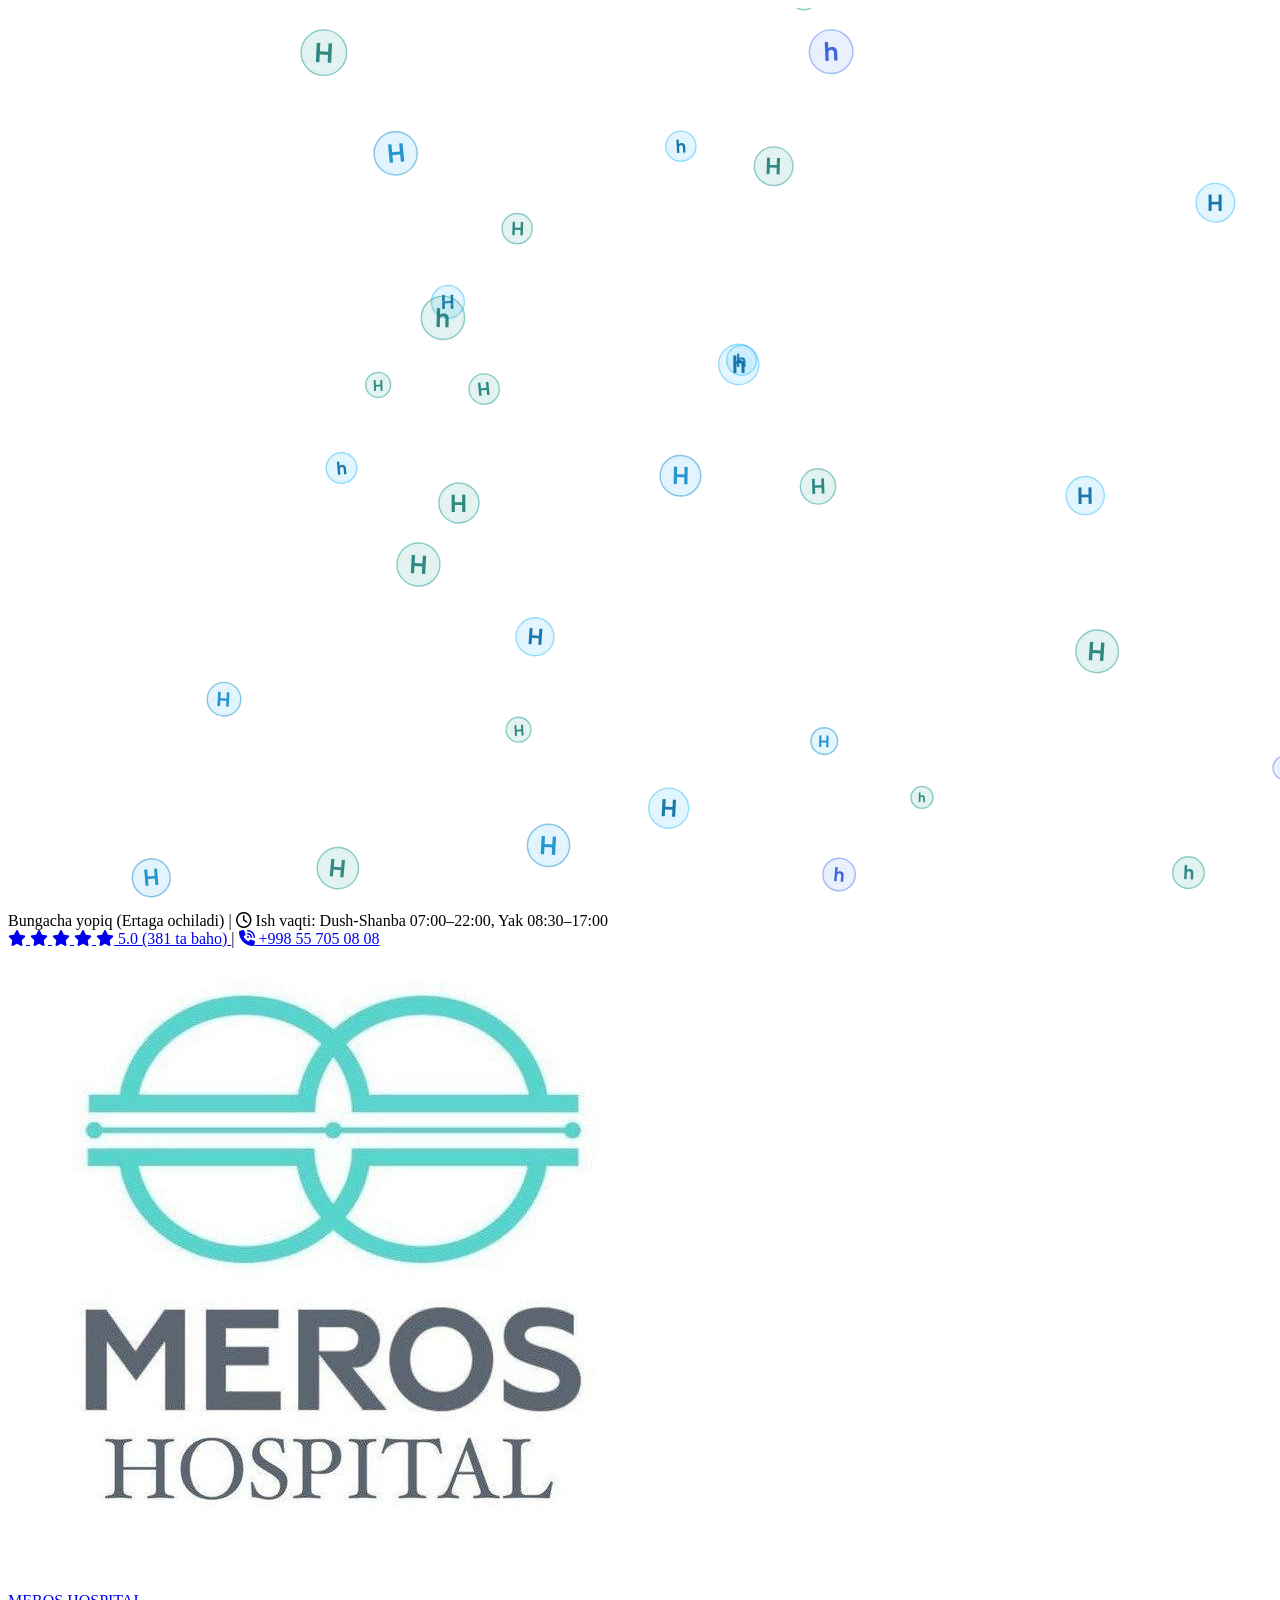
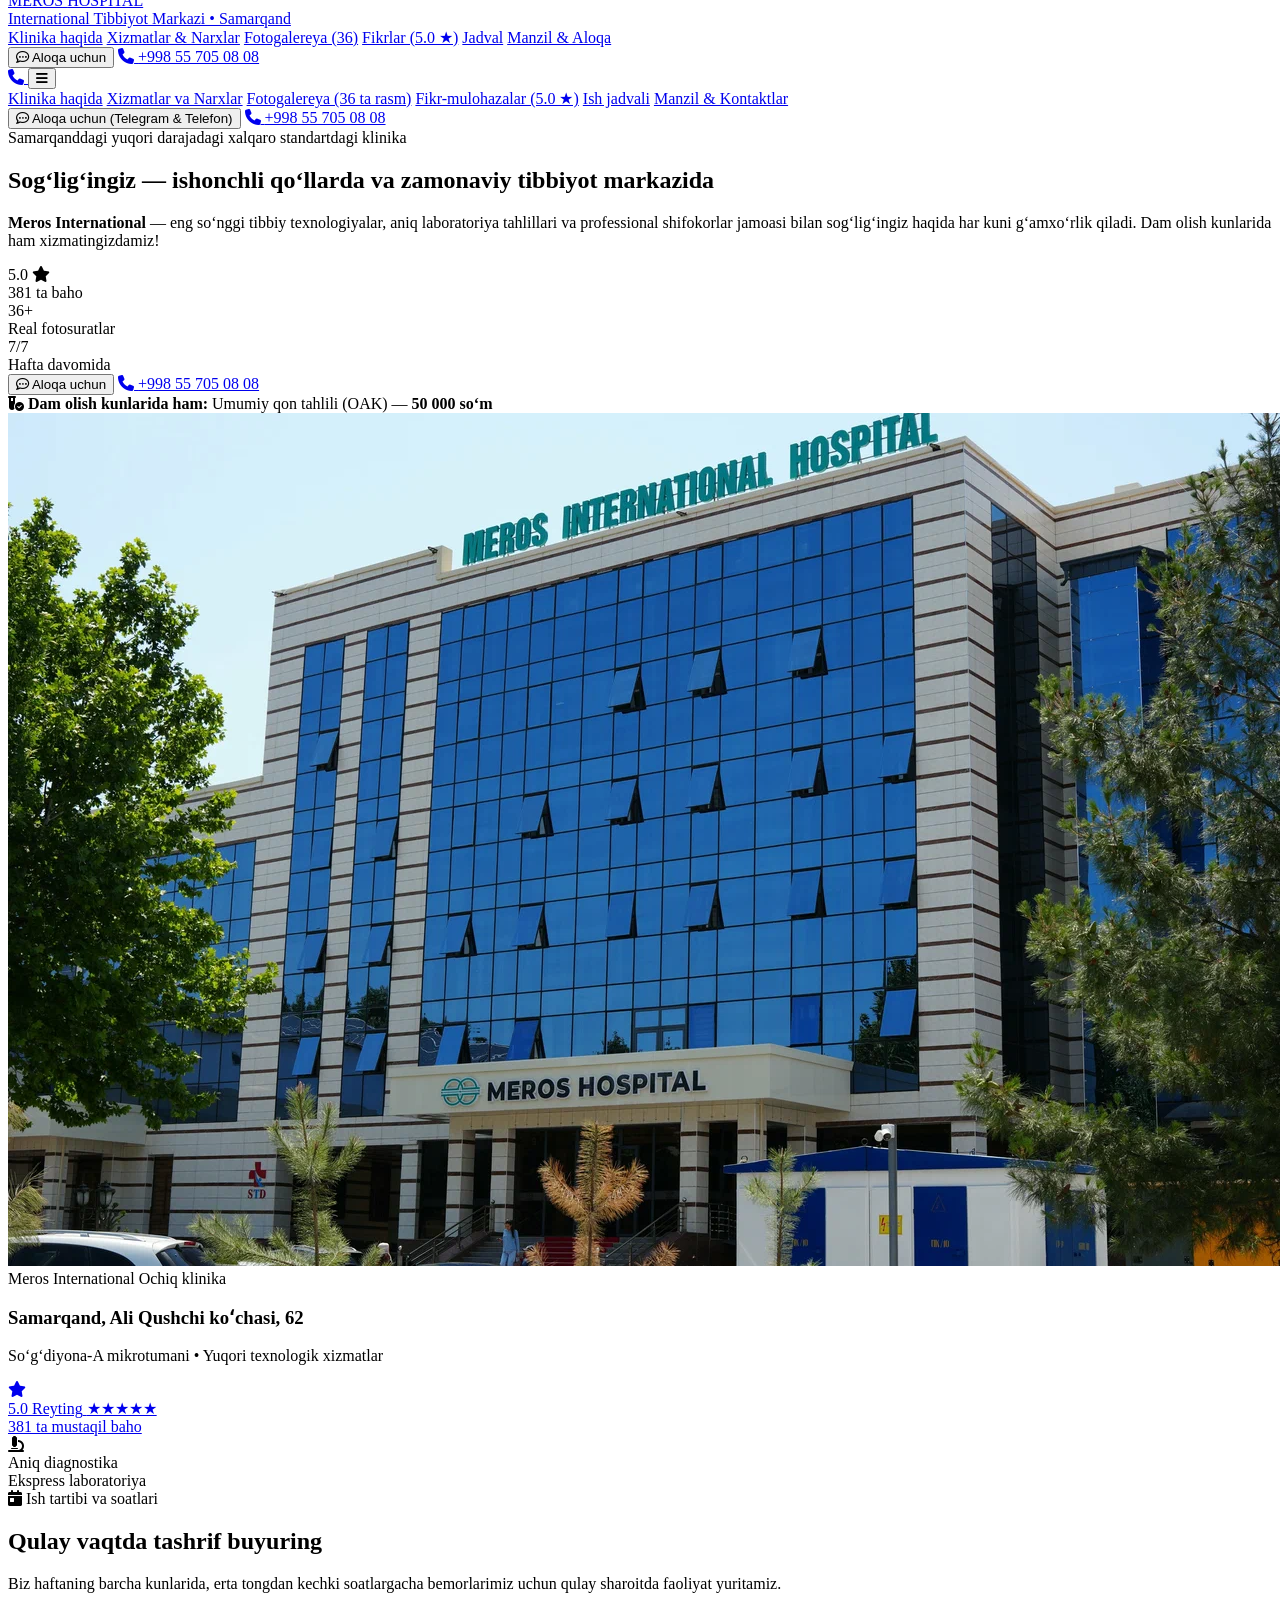
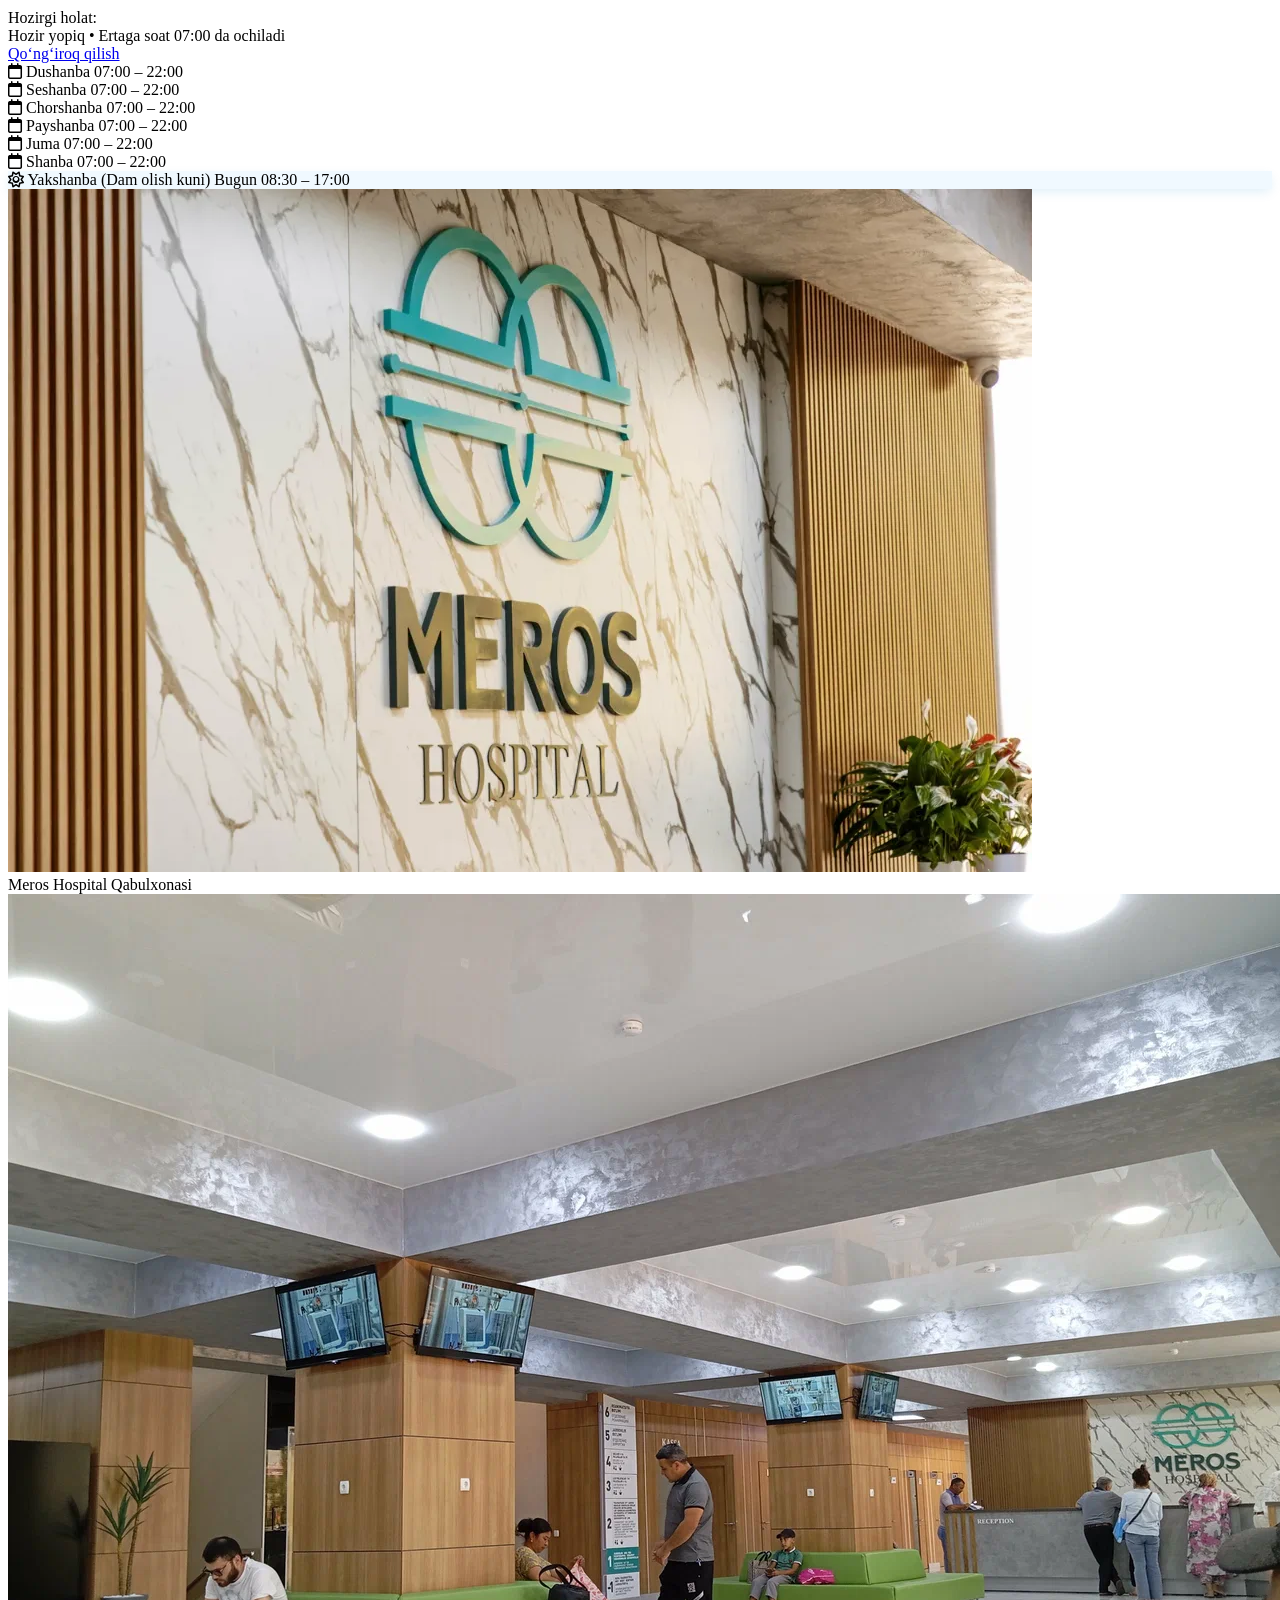
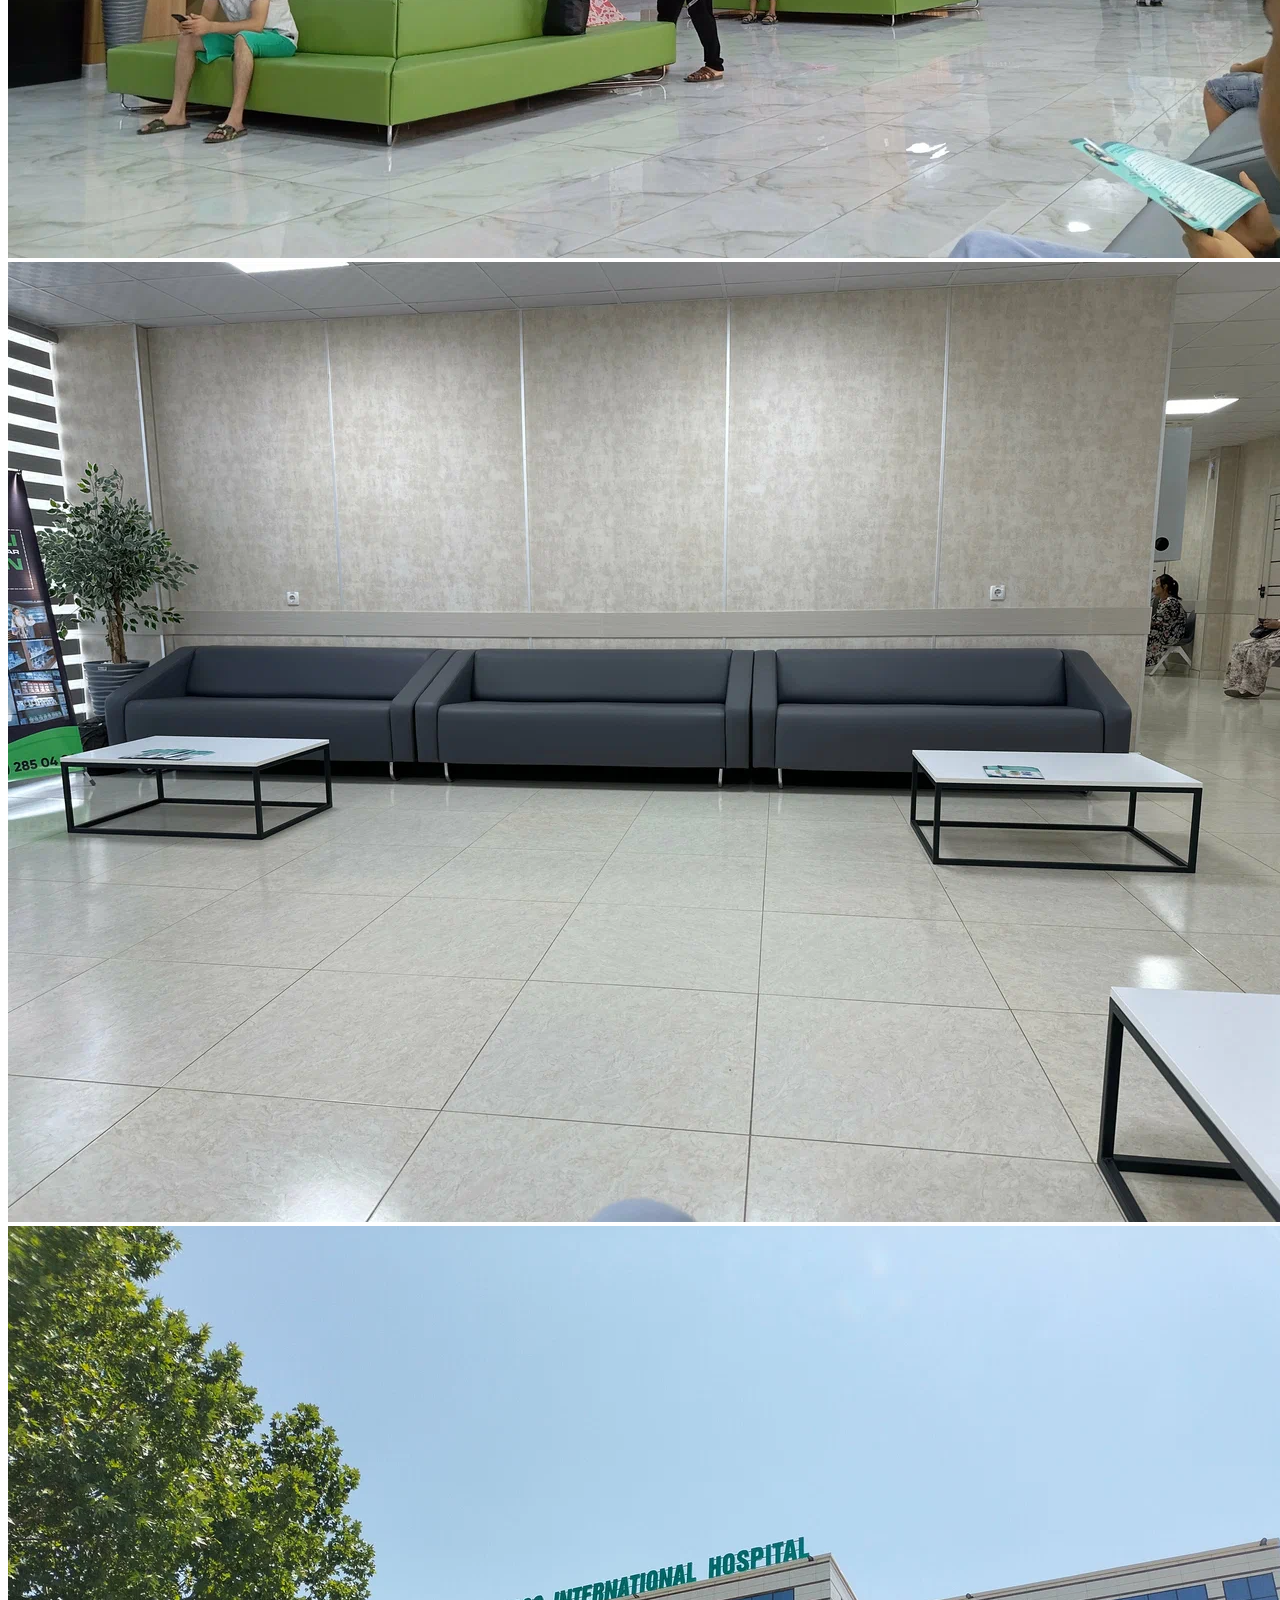
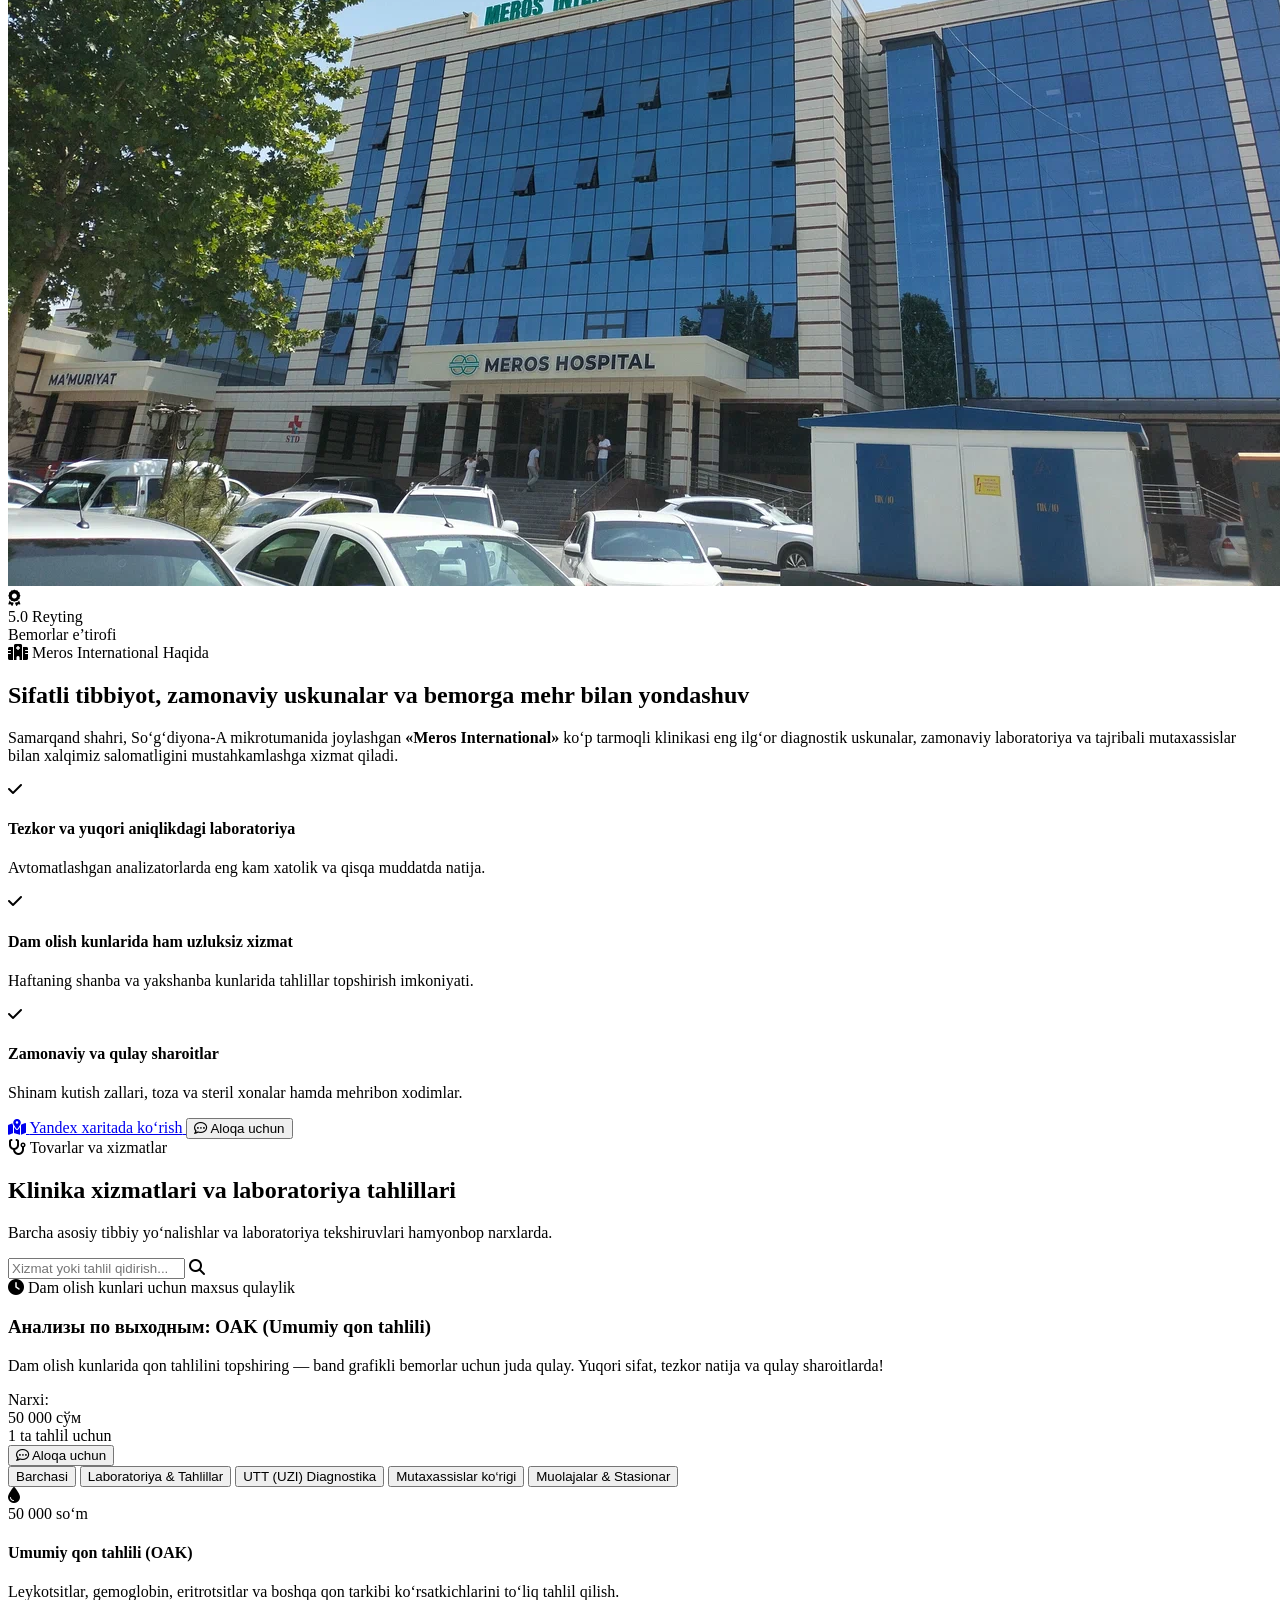
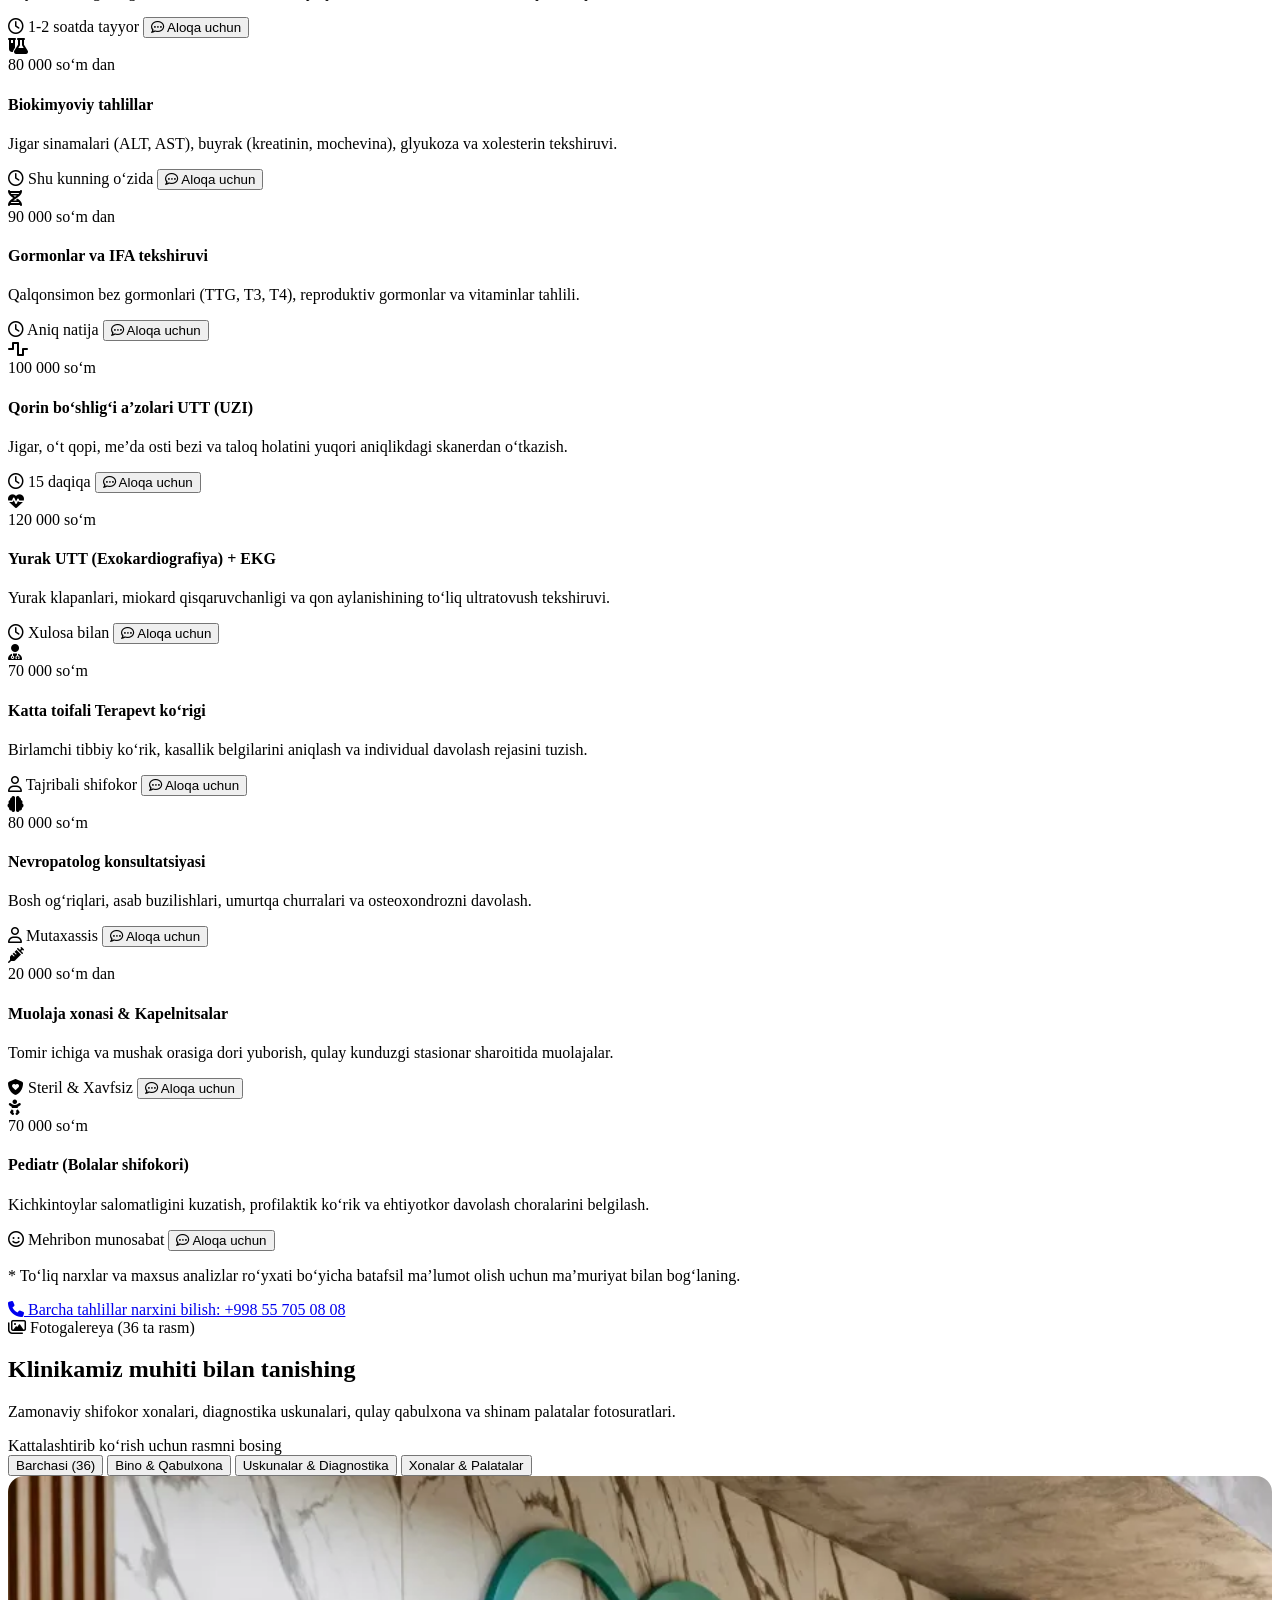
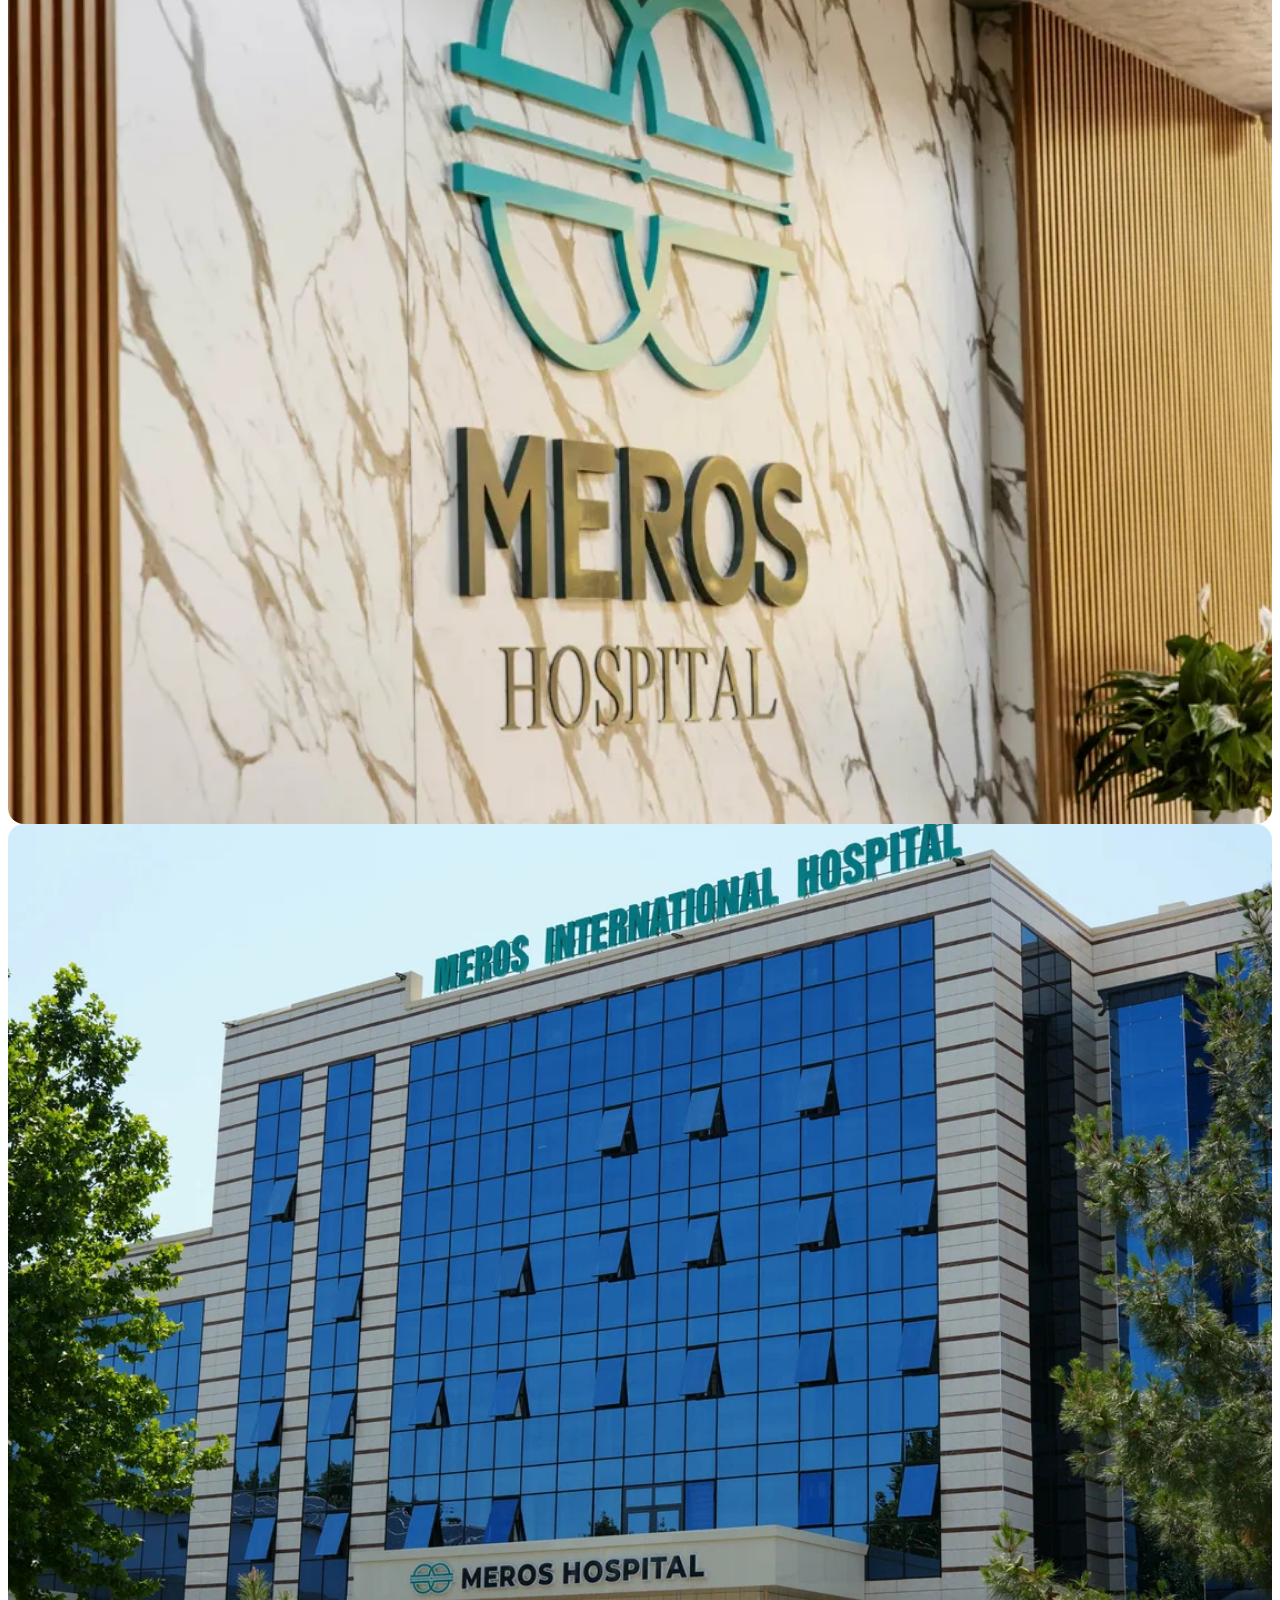
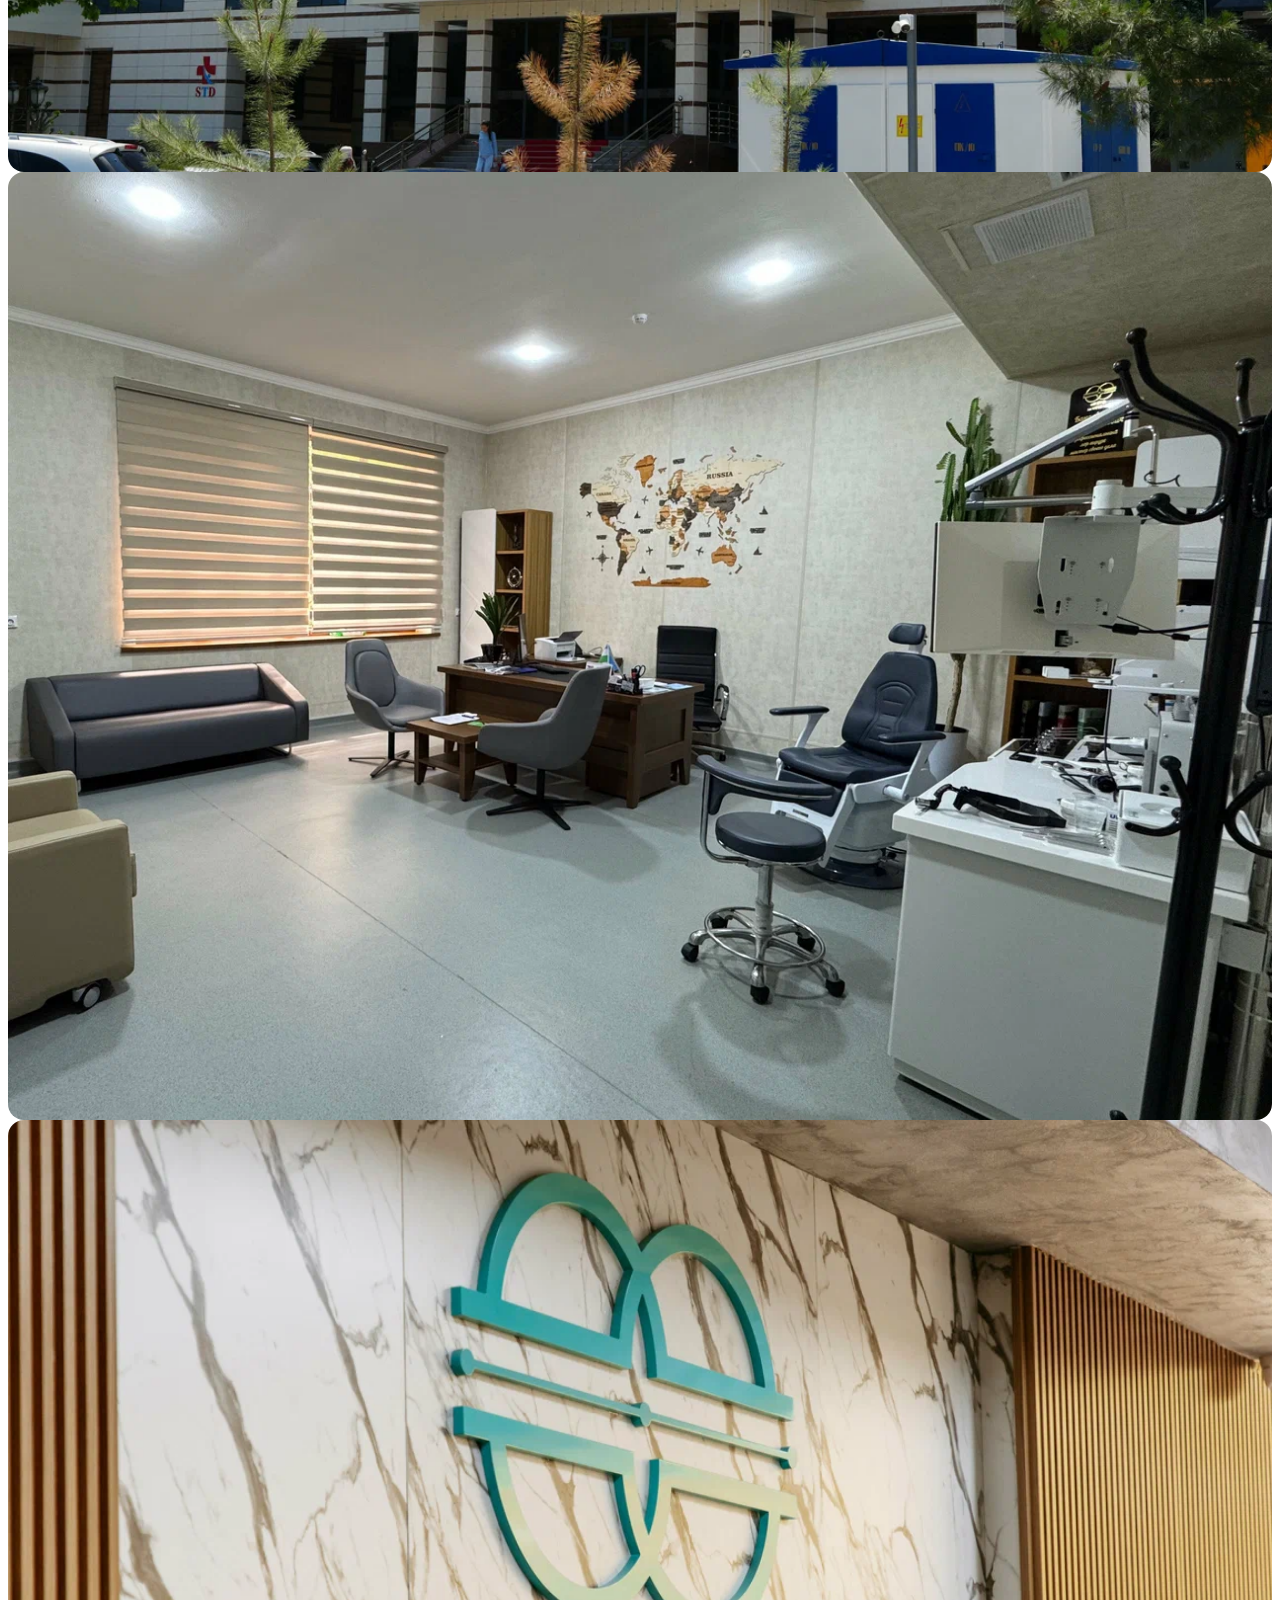
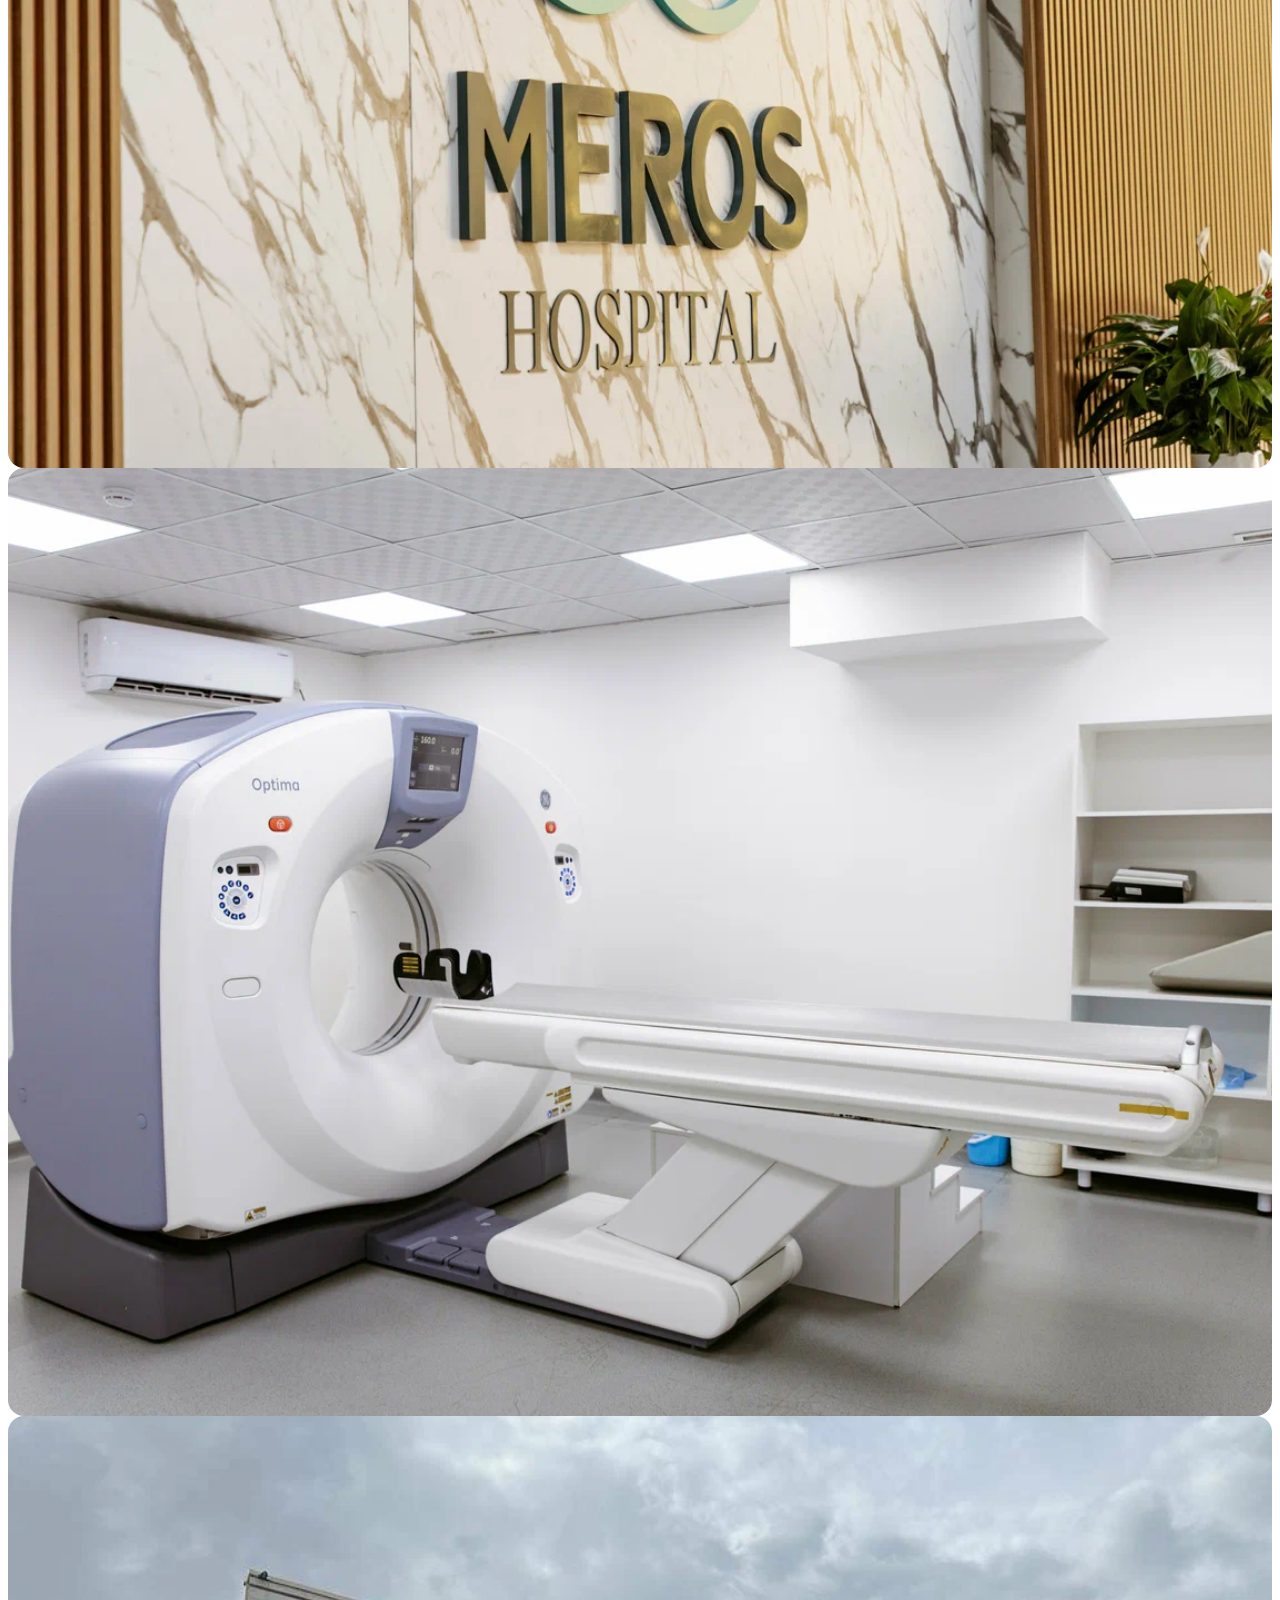
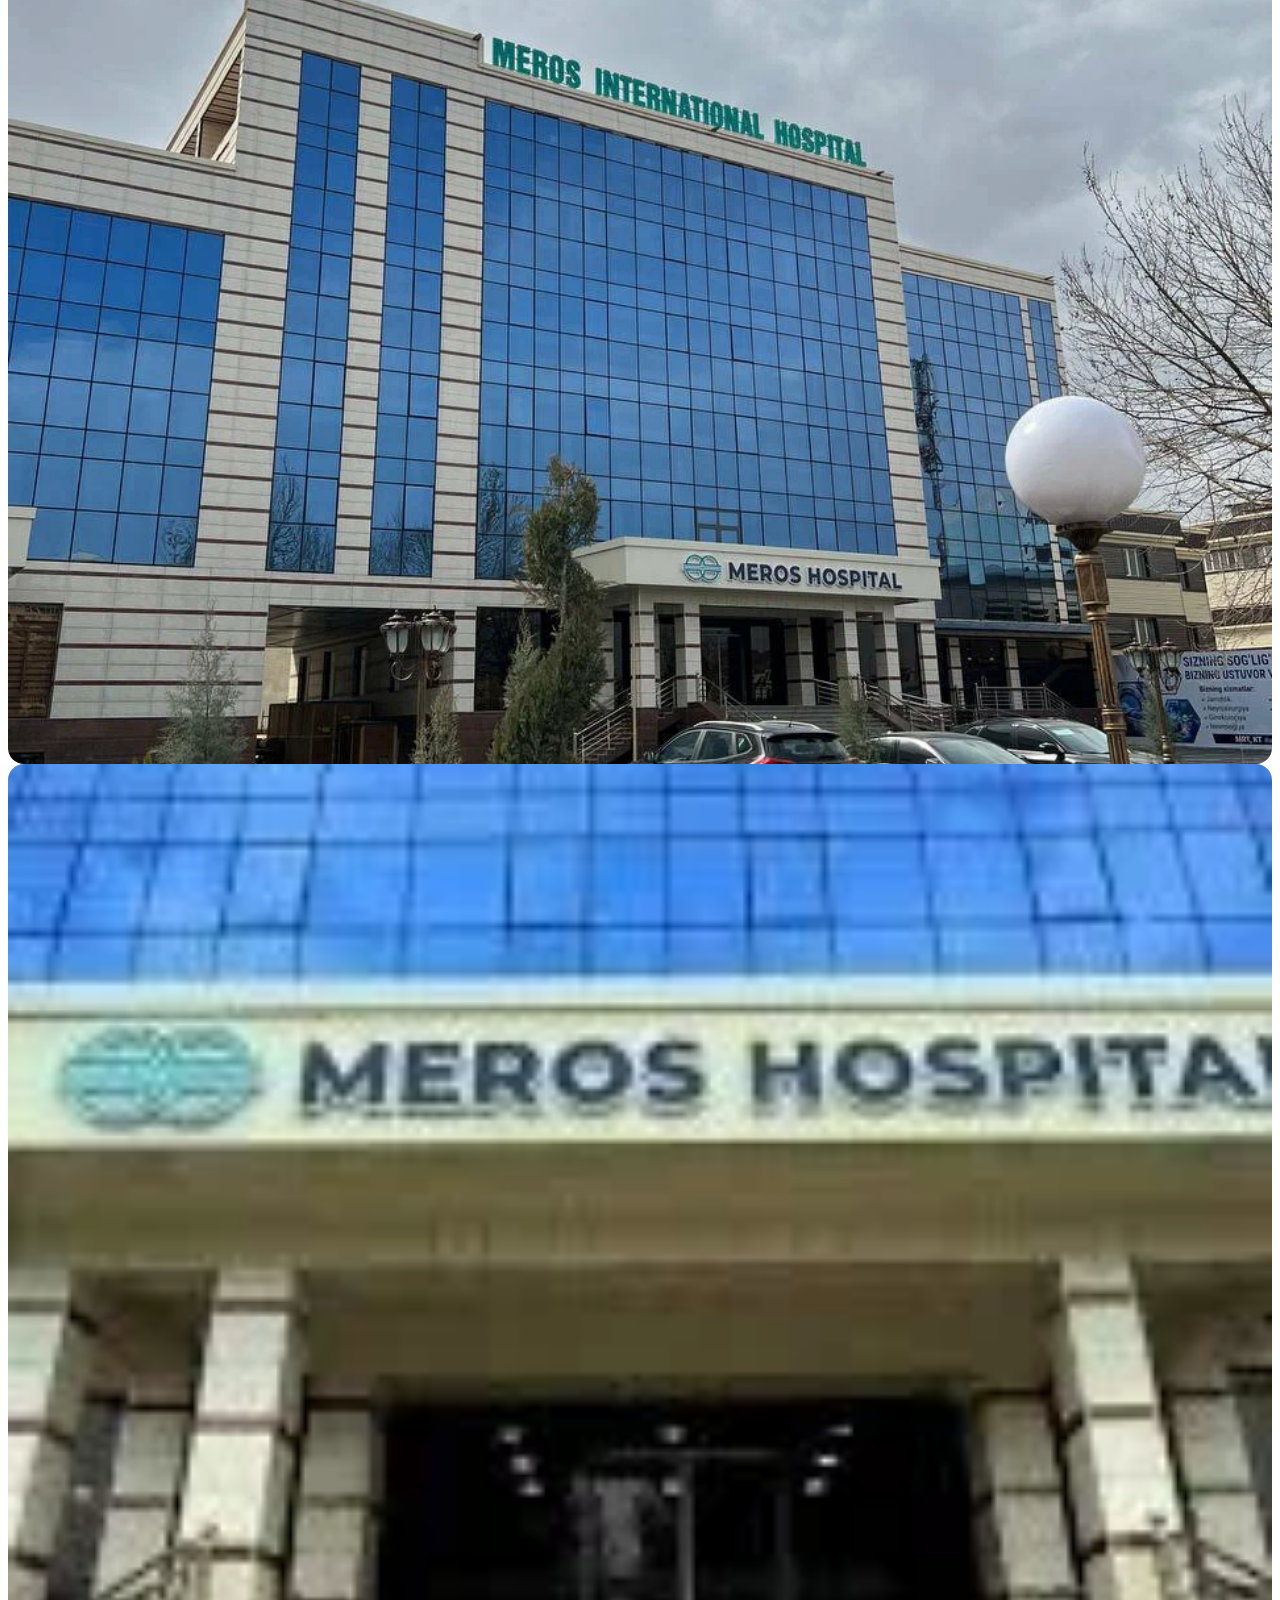
==== commit bf05532e: "Add files via upload" ====
--- a/index.html
+++ b/index.html
@@ -6,8 +6,8 @@
   <title>Meros International | Zamonaviy Tibbiyot Klinikasi Samarqand</title>
   <meta name="description" content="Meros International tibbiyot markazi Samarqandda. Yuqori sifatli laboratoriya tahlillari, UTT (UZI), tajribali shifokorlar va qulay sharoitlar. Reyting: 5.0 (381 ta baho).">
   
-  <!-- Favicon with H badge -->
-  <link rel="icon" type="image/svg+xml" href="data:image/svg+xml,<svg xmlns='http://www.w3.org/2000/svg' viewBox='0 0 100 100'><circle cx='50' cy='50' r='48' fill='%230284c7'/><text x='50' y='67' font-size='50' font-family='sans-serif' font-weight='bold' fill='white' text-anchor='middle'>H</text></svg>">
+  <!-- Favicon with Meros Official Logo -->
+  <link rel="icon" type="image/jpeg" href="images/official_logo.jpg">
 
   <!-- Google Fonts -->
   <link rel="preconnect" href="https://fonts.googleapis.com">
@@ -98,16 +98,16 @@
       <div class="flex items-center justify-between h-20">
         <!-- Logo -->
         <a href="#" class="flex items-center gap-3 group">
-          <div class="relative flex items-center justify-center w-12 h-12 rounded-2xl bg-gradient-to-br from-brand-600 via-brand-500 to-sky-400 text-white shadow-lg shadow-brand-500/25 group-hover:scale-105 transition-transform duration-300">
-            <span class="font-display font-extrabold text-2xl tracking-tight">H</span>
+          <div class="relative flex items-center justify-center w-12 h-12 rounded-2xl bg-white border border-teal-100 shadow-md shadow-teal-500/10 group-hover:scale-105 transition-transform duration-300 p-0.5 overflow-hidden">
+            <img src="images/official_logo.jpg" alt="Meros Hospital Logo" class="w-full h-full object-contain rounded-xl">
             <div class="absolute -top-1 -right-1 w-3.5 h-3.5 bg-emerald-500 border-2 border-white rounded-full"></div>
           </div>
           <div>
-            <div class="font-display font-black text-xl sm:text-2xl tracking-tight text-slate-900 group-hover:text-brand-600 transition">
-              MEROS <span class="text-brand-600 font-semibold text-lg sm:text-xl">INTERNATIONAL</span>
-            </div>
-            <div class="text-[11px] font-medium text-slate-500 tracking-wider uppercase -mt-1">
-              Zamonaviy Tibbiyot Markazi • Samarqand
+            <div class="font-display font-black text-xl sm:text-2xl tracking-tight text-slate-900 group-hover:text-teal-600 transition">
+              MEROS <span class="text-teal-600 font-bold text-lg sm:text-xl">HOSPITAL</span>
+            </div>
+            <div class="text-[10px] sm:text-[11px] font-semibold text-slate-500 tracking-wider uppercase -mt-1">
+              International Tibbiyot Markazi • Samarqand
             </div>
           </div>
         </a>
@@ -124,14 +124,14 @@
 
         <!-- CTA Action Buttons -->
         <div class="hidden sm:flex items-center gap-3">
+          <button onclick="openContactModal()" class="inline-flex items-center gap-2 px-5 py-2.5 rounded-xl bg-gradient-to-r from-teal-600 via-brand-600 to-sky-600 hover:from-teal-700 hover:to-sky-700 text-white text-sm font-bold shadow-md shadow-teal-500/25 hover:shadow-lg transition-all duration-300 transform active:scale-95">
+            <i class="fa-regular fa-comment-dots"></i>
+            <span>Aloqa uchun</span>
+          </button>
           <a href="tel:+998557050808" class="inline-flex items-center gap-2 px-4 py-2.5 rounded-xl border border-slate-200 hover:border-brand-300 bg-slate-50 hover:bg-brand-50/50 text-slate-800 text-sm font-bold transition">
-            <i class="fa-solid fa-phone text-brand-600"></i>
-            <span>Qo‘ng‘iroq</span>
+            <i class="fa-solid fa-phone text-emerald-600"></i>
+            <span>+998 55 705 08 08</span>
           </a>
-          <button onclick="openBookingModal()" class="inline-flex items-center gap-2 px-5 py-2.5 rounded-xl bg-gradient-to-r from-brand-600 to-sky-500 hover:from-brand-700 hover:to-sky-600 text-white text-sm font-bold shadow-md shadow-brand-500/25 hover:shadow-lg transition-all duration-300 transform active:scale-95">
-            <i class="fa-regular fa-calendar-check"></i>
-            <span>Qabulga yozilish</span>
-          </button>
         </div>
 
         <!-- Mobile Menu Toggle Button -->
@@ -157,11 +157,13 @@
         <a href="#contacts" class="px-3 py-2 rounded-lg hover:bg-brand-50 hover:text-brand-600 transition" onclick="toggleMobileMenu()">Manzil & Kontaktlar</a>
         
         <div class="pt-3 border-t border-slate-100 flex flex-col gap-2">
-          <button onclick="openBookingModal(); toggleMobileMenu();" class="w-full py-3 bg-brand-600 text-white font-bold rounded-xl shadow-md text-center">
-            Qabulga yozilish
+          <button onclick="openContactModal(); toggleMobileMenu();" class="w-full py-3 text-center font-bold text-white bg-gradient-to-r from-teal-600 to-brand-600 rounded-xl shadow-md flex items-center justify-center gap-2">
+            <i class="fa-regular fa-comment-dots text-lg"></i>
+            <span>Aloqa uchun (Telegram & Telefon)</span>
           </button>
-          <a href="tel:+998557050808" class="w-full py-2.5 text-center font-bold text-brand-600 bg-brand-50 rounded-xl">
-            +998 55 705 08 08
+          <a href="tel:+998557050808" class="w-full py-2.5 text-center font-bold text-slate-800 bg-slate-100 rounded-xl flex items-center justify-center gap-2">
+            <i class="fa-solid fa-phone text-emerald-600"></i>
+            <span>+998 55 705 08 08</span>
           </a>
         </div>
       </div>
@@ -221,9 +223,9 @@
 
             <!-- CTA Actions -->
             <div class="flex flex-col sm:flex-row items-center justify-center lg:justify-start gap-3 sm:gap-4 pt-2">
-              <button onclick="openBookingModal()" class="w-full sm:w-auto px-7 py-4 rounded-2xl bg-gradient-to-r from-brand-600 via-sky-600 to-teal-600 hover:from-brand-700 hover:to-teal-700 text-white font-bold text-base shadow-lg shadow-brand-500/30 hover:shadow-xl transition-all duration-300 transform active:scale-95 flex items-center justify-center gap-3">
-                <i class="fa-regular fa-calendar-check text-lg"></i>
-                <span>Qabulga navbat olish</span>
+              <button onclick="openContactModal()" class="w-full sm:w-auto px-8 py-4 rounded-2xl bg-gradient-to-r from-teal-600 via-brand-600 to-sky-600 hover:from-teal-700 hover:to-sky-700 text-white font-bold text-base shadow-lg shadow-teal-500/30 hover:shadow-xl transition-all duration-300 transform active:scale-95 flex items-center justify-center gap-3">
+                <i class="fa-regular fa-comment-dots text-lg"></i>
+                <span>Aloqa uchun</span>
               </button>
 
               <a href="tel:+998557050808" class="w-full sm:w-auto px-7 py-4 rounded-2xl bg-white hover:bg-slate-50 border border-slate-300 text-slate-800 font-bold text-base shadow-sm hover:shadow transition-all duration-300 flex items-center justify-center gap-3">
@@ -398,7 +400,12 @@
           <div class="lg:col-span-6 relative">
             <div class="grid grid-cols-2 gap-4">
               <div class="space-y-4">
-                <img src="images/XXXL (1).webp" alt="Meros International qabulxona" class="w-full h-48 sm:h-64 object-cover rounded-2xl shadow-md border-2 border-white">
+                <div class="relative rounded-2xl overflow-hidden shadow-md border-2 border-white group">
+                  <img src="images/meros_logo_reception.webp" alt="Meros Hospital rasmiy logotipi va qabulxonasi" class="w-full h-48 sm:h-64 object-cover group-hover:scale-105 transition-transform duration-500">
+                  <div class="absolute bottom-2 left-2 right-2 bg-slate-900/80 backdrop-blur px-2.5 py-1 rounded-lg text-white text-[11px] font-semibold text-center">
+                    Meros Hospital Qabulxonasi
+                  </div>
+                </div>
                 <img src="images/XXXL (7).webp" alt="Meros International klinika zali" class="w-full h-40 sm:h-52 object-cover rounded-2xl shadow-md border-2 border-white">
               </div>
               <div class="space-y-4 pt-6">
@@ -467,9 +474,9 @@
                 <i class="fa-solid fa-map-location-dot text-amber-400"></i>
                 <span>Yandex xaritada ko‘rish</span>
               </a>
-              <button onclick="openBookingModal()" class="inline-flex items-center gap-2 px-5 py-3 rounded-xl bg-brand-50 hover:bg-brand-100 text-brand-700 text-sm font-bold border border-brand-200 transition">
-                <i class="fa-regular fa-paper-plane"></i>
-                <span>Shifokorga yozilish</span>
+              <button onclick="openContactModal()" class="inline-flex items-center gap-2 px-5 py-3 rounded-xl bg-teal-50 hover:bg-teal-100 text-teal-800 text-sm font-bold border border-teal-200 transition">
+                <i class="fa-regular fa-comment-dots text-teal-600"></i>
+                <span>Aloqa uchun</span>
               </button>
             </div>
 
@@ -525,8 +532,9 @@
                 <div class="text-3xl font-black text-amber-300 font-mono">50 000 сўм</div>
                 <div class="text-[11px] text-sky-100">1 ta tahlil uchun</div>
               </div>
-              <button onclick="bookSpecificService('Umumiy qon tahlili (OAK) - 50 000 so\'m')" class="px-5 py-2.5 rounded-xl bg-white hover:bg-slate-100 text-brand-800 font-bold text-sm shadow-md transition active:scale-95">
-                Yozilish / Tahlil topshirish
+              <button onclick="openContactModal()" class="px-6 py-3 rounded-xl bg-white hover:bg-slate-100 text-slate-900 font-bold text-sm shadow-md transition active:scale-95 flex items-center gap-2">
+                <i class="fa-regular fa-comment-dots text-teal-600 text-base"></i>
+                <span>Aloqa uchun</span>
               </button>
             </div>
           </div>
@@ -566,7 +574,7 @@
             <p class="text-xs text-slate-500 mt-1">Leykotsitlar, gemoglobin, eritrotsitlar va boshqa qon tarkibi ko‘rsatkichlarini to‘liq tahlil qilish.</p>
             <div class="mt-4 pt-3 border-t border-slate-100 flex items-center justify-between">
               <span class="text-[11px] text-slate-400"><i class="fa-regular fa-clock mr-1"></i> 1-2 soatda tayyor</span>
-              <button onclick="bookSpecificService('Umumiy qon tahlili (OAK)')" class="text-xs font-bold text-brand-600 hover:text-brand-700">Yozilish &rarr;</button>
+              <button onclick="openContactModal()" class="text-xs font-bold text-teal-700 hover:text-teal-800 flex items-center gap-1.5 bg-teal-50 hover:bg-teal-100 px-2.5 py-1 rounded-lg transition"><i class="fa-regular fa-comment-dots text-[11px]"></i> Aloqa uchun</button>
             </div>
           </div>
 
@@ -581,7 +589,7 @@
             <p class="text-xs text-slate-500 mt-1">Jigar sinamalari (ALT, AST), buyrak (kreatinin, mochevina), glyukoza va xolesterin tekshiruvi.</p>
             <div class="mt-4 pt-3 border-t border-slate-100 flex items-center justify-between">
               <span class="text-[11px] text-slate-400"><i class="fa-regular fa-clock mr-1"></i> Shu kunning o‘zida</span>
-              <button onclick="bookSpecificService('Biokimyoviy tahlillar')" class="text-xs font-bold text-brand-600 hover:text-brand-700">Yozilish &rarr;</button>
+              <button onclick="openContactModal()" class="text-xs font-bold text-teal-700 hover:text-teal-800 flex items-center gap-1.5 bg-teal-50 hover:bg-teal-100 px-2.5 py-1 rounded-lg transition"><i class="fa-regular fa-comment-dots text-[11px]"></i> Aloqa uchun</button>
             </div>
           </div>
 
@@ -596,7 +604,7 @@
             <p class="text-xs text-slate-500 mt-1">Qalqonsimon bez gormonlari (TTG, T3, T4), reproduktiv gormonlar va vitaminlar tahlili.</p>
             <div class="mt-4 pt-3 border-t border-slate-100 flex items-center justify-between">
               <span class="text-[11px] text-slate-400"><i class="fa-regular fa-clock mr-1"></i> Aniq natija</span>
-              <button onclick="bookSpecificService('Gormonlar va IFA tekshiruvi')" class="text-xs font-bold text-brand-600 hover:text-brand-700">Yozilish &rarr;</button>
+              <button onclick="openContactModal()" class="text-xs font-bold text-teal-700 hover:text-teal-800 flex items-center gap-1.5 bg-teal-50 hover:bg-teal-100 px-2.5 py-1 rounded-lg transition"><i class="fa-regular fa-comment-dots text-[11px]"></i> Aloqa uchun</button>
             </div>
           </div>
 
@@ -611,7 +619,7 @@
             <p class="text-xs text-slate-500 mt-1">Jigar, o‘t qopi, me’da osti bezi va taloq holatini yuqori aniqlikdagi skanerdan o‘tkazish.</p>
             <div class="mt-4 pt-3 border-t border-slate-100 flex items-center justify-between">
               <span class="text-[11px] text-slate-400"><i class="fa-regular fa-clock mr-1"></i> 15 daqiqa</span>
-              <button onclick="bookSpecificService('Qorin bo‘shlig‘i UTT')" class="text-xs font-bold text-brand-600 hover:text-brand-700">Yozilish &rarr;</button>
+              <button onclick="openContactModal()" class="text-xs font-bold text-teal-700 hover:text-teal-800 flex items-center gap-1.5 bg-teal-50 hover:bg-teal-100 px-2.5 py-1 rounded-lg transition"><i class="fa-regular fa-comment-dots text-[11px]"></i> Aloqa uchun</button>
             </div>
           </div>
 
@@ -626,7 +634,7 @@
             <p class="text-xs text-slate-500 mt-1">Yurak klapanlari, miokard qisqaruvchanligi va qon aylanishining to‘liq ultratovush tekshiruvi.</p>
             <div class="mt-4 pt-3 border-t border-slate-100 flex items-center justify-between">
               <span class="text-[11px] text-slate-400"><i class="fa-regular fa-clock mr-1"></i> Xulosa bilan</span>
-              <button onclick="bookSpecificService('Yurak UTT (ExoKG)')" class="text-xs font-bold text-brand-600 hover:text-brand-700">Yozilish &rarr;</button>
+              <button onclick="openContactModal()" class="text-xs font-bold text-teal-700 hover:text-teal-800 flex items-center gap-1.5 bg-teal-50 hover:bg-teal-100 px-2.5 py-1 rounded-lg transition"><i class="fa-regular fa-comment-dots text-[11px]"></i> Aloqa uchun</button>
             </div>
           </div>
 
@@ -641,7 +649,7 @@
             <p class="text-xs text-slate-500 mt-1">Birlamchi tibbiy ko‘rik, kasallik belgilarini aniqlash va individual davolash rejasini tuzish.</p>
             <div class="mt-4 pt-3 border-t border-slate-100 flex items-center justify-between">
               <span class="text-[11px] text-slate-400"><i class="fa-regular fa-user mr-1"></i> Tajribali shifokor</span>
-              <button onclick="bookSpecificService('Terapevt ko‘rigi')" class="text-xs font-bold text-brand-600 hover:text-brand-700">Yozilish &rarr;</button>
+              <button onclick="openContactModal()" class="text-xs font-bold text-teal-700 hover:text-teal-800 flex items-center gap-1.5 bg-teal-50 hover:bg-teal-100 px-2.5 py-1 rounded-lg transition"><i class="fa-regular fa-comment-dots text-[11px]"></i> Aloqa uchun</button>
             </div>
           </div>
 
@@ -656,7 +664,7 @@
             <p class="text-xs text-slate-500 mt-1">Bosh og‘riqlari, asab buzilishlari, umurtqa churralari va osteoxondrozni davolash.</p>
             <div class="mt-4 pt-3 border-t border-slate-100 flex items-center justify-between">
               <span class="text-[11px] text-slate-400"><i class="fa-regular fa-user mr-1"></i> Mutaxassis</span>
-              <button onclick="bookSpecificService('Nevropatolog konsultatsiyasi')" class="text-xs font-bold text-brand-600 hover:text-brand-700">Yozilish &rarr;</button>
+              <button onclick="openContactModal()" class="text-xs font-bold text-teal-700 hover:text-teal-800 flex items-center gap-1.5 bg-teal-50 hover:bg-teal-100 px-2.5 py-1 rounded-lg transition"><i class="fa-regular fa-comment-dots text-[11px]"></i> Aloqa uchun</button>
             </div>
           </div>
 
@@ -671,7 +679,7 @@
             <p class="text-xs text-slate-500 mt-1">Tomir ichiga va mushak orasiga dori yuborish, qulay kunduzgi stasionar sharoitida muolajalar.</p>
             <div class="mt-4 pt-3 border-t border-slate-100 flex items-center justify-between">
               <span class="text-[11px] text-slate-400"><i class="fa-solid fa-shield-heart mr-1"></i> Steril & Xavfsiz</span>
-              <button onclick="bookSpecificService('Muolaja xonasi xizmatlari')" class="text-xs font-bold text-brand-600 hover:text-brand-700">Yozilish &rarr;</button>
+              <button onclick="openContactModal()" class="text-xs font-bold text-teal-700 hover:text-teal-800 flex items-center gap-1.5 bg-teal-50 hover:bg-teal-100 px-2.5 py-1 rounded-lg transition"><i class="fa-regular fa-comment-dots text-[11px]"></i> Aloqa uchun</button>
             </div>
           </div>
 
@@ -686,7 +694,7 @@
             <p class="text-xs text-slate-500 mt-1">Kichkintoylar salomatligini kuzatish, profilaktik ko‘rik va ehtiyotkor davolash choralarini belgilash.</p>
             <div class="mt-4 pt-3 border-t border-slate-100 flex items-center justify-between">
               <span class="text-[11px] text-slate-400"><i class="fa-regular fa-smile mr-1"></i> Mehribon munosabat</span>
-              <button onclick="bookSpecificService('Pediatr ko‘rigi')" class="text-xs font-bold text-brand-600 hover:text-brand-700">Yozilish &rarr;</button>
+              <button onclick="openContactModal()" class="text-xs font-bold text-teal-700 hover:text-teal-800 flex items-center gap-1.5 bg-teal-50 hover:bg-teal-100 px-2.5 py-1 rounded-lg transition"><i class="fa-regular fa-comment-dots text-[11px]"></i> Aloqa uchun</button>
             </div>
           </div>
 
@@ -993,16 +1001,33 @@
               </div>
             </div>
 
-            <!-- Action buttons for navigation -->
-            <div class="grid grid-cols-1 sm:grid-cols-2 gap-3">
-              <a href="https://yandex.uz/maps/org/meros_international/9656393325/" target="_blank" rel="noopener noreferrer" class="p-4 rounded-2xl bg-amber-50 hover:bg-amber-100 border border-amber-200 text-amber-900 font-bold text-sm flex items-center justify-center gap-2 transition shadow-sm text-center">
-                <i class="fa-solid fa-diamond-turn-right text-amber-600 text-lg"></i>
-                <span>Yandex Marshrut</span>
-              </a>
-
-              <a href="https://t.me/meros_international" target="_blank" rel="noopener noreferrer" class="p-4 rounded-2xl bg-sky-50 hover:bg-sky-100 border border-sky-200 text-sky-900 font-bold text-sm flex items-center justify-center gap-2 transition shadow-sm text-center">
-                <i class="fa-brands fa-telegram text-sky-600 text-lg"></i>
-                <span>Telegram orqali yozish</span>
+            <!-- Action buttons for navigation & Telegram QR -->
+            <div class="space-y-3">
+              <!-- Telegram QR & Link Card -->
+              <div class="p-4 rounded-2xl bg-sky-50 border border-sky-200/80 flex flex-col sm:flex-row items-center justify-between gap-4">
+                <div class="flex items-center gap-3.5">
+                  <div class="w-16 h-16 rounded-xl bg-white p-1 border border-sky-200 shadow-sm shrink-0">
+                    <img src="images/telegram_qr.png" alt="Telegram QR @meros_hospital" class="w-full h-full object-contain rounded-lg">
+                  </div>
+                  <div>
+                    <div class="text-[11px] font-bold uppercase tracking-wider text-sky-700">Aloqa uchun Telegram:</div>
+                    <a href="https://t.me/meros_hospital" target="_blank" rel="noopener noreferrer" class="text-base font-extrabold text-slate-900 hover:text-sky-600 transition flex items-center gap-1.5 mt-0.5">
+                      <i class="fa-brands fa-telegram text-sky-500 text-lg"></i>
+                      <span>@meros_hospital</span>
+                    </a>
+                    <div class="text-xs text-slate-500">Savollar va ma’lumot olish uchun yozing</div>
+                  </div>
+                </div>
+
+                <a href="https://t.me/meros_hospital" target="_blank" rel="noopener noreferrer" class="w-full sm:w-auto px-4 py-2.5 rounded-xl bg-sky-600 hover:bg-sky-700 text-white font-bold text-xs shadow-md transition text-center shrink-0">
+                  Telegramda ochish &rarr;
+                </a>
+              </div>
+
+              <!-- Yandex Directions button -->
+              <a href="https://yandex.uz/maps/org/meros_international/9656393325/" target="_blank" rel="noopener noreferrer" class="p-3.5 rounded-2xl bg-amber-50 hover:bg-amber-100 border border-amber-200 text-amber-900 font-bold text-sm flex items-center justify-center gap-2 transition shadow-sm text-center">
+                <i class="fa-solid fa-diamond-turn-right text-amber-600 text-base"></i>
+                <span>Yandex Xaritada marshrut olish</span>
               </a>
             </div>
 
@@ -1060,11 +1085,11 @@
 
           <div class="bg-white rounded-2xl border border-slate-200 overflow-hidden">
             <button class="w-full p-4 sm:p-5 text-left font-bold text-slate-800 flex items-center justify-between gap-4 focus:outline-none" onclick="toggleFaq(this)">
-              <span>Shifokor qabuliga oldindan yozilish shartmi?</span>
+              <span>Klinikaga kelishdan oldin telefon orqali ma’lumot olsa bo‘ladimi?</span>
               <i class="fa-solid fa-chevron-down text-slate-400 transition-transform duration-200"></i>
             </button>
             <div class="px-5 pb-5 text-sm text-slate-600 hidden">
-              Oldindan yozilish navbat kutmasdan, aynan belgilangan vaqtda qabulga kirishingizga yordam beradi. Sayt orqali yoki +998 55 705 08 08 raqamiga qo‘ng‘iroq qilib yozilishingiz mumkin.
+              Ha, albatta! +998 55 705 08 08 raqamimizga qo‘ng‘iroq qilib yoki Telegram orqali barcha tahlillar va shifokorlar ish grafigi bo‘yicha to‘liq ma’lumot olishingiz mumkin.
             </div>
           </div>
 
@@ -1090,10 +1115,10 @@
         <!-- Col 1 -->
         <div class="space-y-4">
           <div class="flex items-center gap-3">
-            <div class="flex items-center justify-center w-10 h-10 rounded-xl bg-brand-600 text-white font-display font-extrabold text-xl">
-              H
-            </div>
-            <span class="font-display font-extrabold text-xl text-white">MEROS <span class="text-brand-400 font-semibold text-base">INTERNATIONAL</span></span>
+            <div class="flex items-center justify-center w-12 h-12 rounded-xl bg-white p-0.5 border border-teal-500/30 shadow-sm overflow-hidden">
+              <img src="images/official_logo.jpg" alt="Meros Hospital Logo" class="w-full h-full object-contain rounded-lg">
+            </div>
+            <span class="font-display font-extrabold text-xl text-white">MEROS <span class="text-teal-400 font-bold text-base">HOSPITAL</span></span>
           </div>
           <p class="text-xs text-slate-400 leading-relaxed">
             Samarqanddagi zamonaviy ko‘p tarmoqli tibbiyot markazi. Aniq laboratoriya tahlillari, UTT va malakali shifokorlar xizmati.
@@ -1137,6 +1162,10 @@
               <i class="fa-solid fa-phone text-brand-400"></i>
               <a href="tel:+998557050808" class="font-bold text-white hover:text-brand-300">+998 55 705 08 08</a>
             </p>
+            <p class="flex items-center gap-2">
+              <i class="fa-brands fa-telegram text-sky-400"></i>
+              <a href="https://t.me/meros_hospital" target="_blank" rel="noopener noreferrer" class="font-bold text-white hover:text-sky-300">@meros_hospital</a>
+            </p>
             <p class="flex items-start gap-2">
               <i class="fa-solid fa-location-dot text-brand-400 mt-1"></i>
               <span>Samarqand, So‘g‘diyona-A mikrotumani, Ali Qushchi koʻchasi, 62</span>
@@ -1153,6 +1182,8 @@
       <div class="pt-8 flex flex-col sm:flex-row items-center justify-between text-xs text-slate-500 gap-4">
         <p>&copy; 2026 «Meros International» tibbiyot klinikasi. Barcha huquqlar himoyalangan.</p>
         <div class="flex items-center gap-4">
+          <a href="https://t.me/meros_hospital" target="_blank" rel="noopener noreferrer" class="hover:text-sky-400 flex items-center gap-1"><i class="fa-brands fa-telegram"></i> @meros_hospital</a>
+          <span>•</span>
           <a href="https://yandex.uz/maps/org/meros_international/9656393325/" target="_blank" rel="noopener noreferrer" class="hover:text-slate-400">Yandex Xarita profili</a>
           <span>•</span>
           <a href="#mainHeader" class="hover:text-slate-400">Yuqoriga qaytish &uarr;</a>
@@ -1162,20 +1193,27 @@
   </footer>
 
   <!-- MOBILE STICKY BOTTOM QUICK ACTION BAR -->
-  <aside aria-label="Tezkor tugmalar" class="fixed bottom-0 left-0 right-0 z-40 bg-white/95 backdrop-blur-lg border-t border-slate-200/90 py-2.5 px-4 sm:hidden flex items-center justify-around shadow-2xl">
-    <a href="tel:+998557050808" class="flex flex-col items-center gap-1 text-slate-700 hover:text-brand-600">
+  <aside aria-label="Tezkor tugmalar" class="fixed bottom-0 left-0 right-0 z-40 bg-white/95 backdrop-blur-lg border-t border-slate-200/90 py-2 px-4 sm:hidden flex items-center justify-around shadow-2xl">
+    <a href="tel:+998557050808" class="flex flex-col items-center gap-1 text-slate-700 hover:text-emerald-600">
       <div class="w-9 h-9 rounded-full bg-emerald-50 text-emerald-600 flex items-center justify-center text-sm shadow-sm">
         <i class="fa-solid fa-phone"></i>
       </div>
       <span class="text-[10px] font-bold">Qo‘ng‘iroq</span>
     </a>
 
-    <button onclick="openBookingModal()" class="flex items-center gap-2 px-5 py-2.5 rounded-full bg-brand-600 text-white font-bold text-xs shadow-md shadow-brand-500/30">
-      <i class="fa-regular fa-calendar-check"></i>
-      <span>Navbat olish</span>
+    <button onclick="openContactModal()" class="flex items-center gap-2 px-5 py-2.5 rounded-full bg-gradient-to-r from-teal-600 to-sky-600 text-white font-bold text-xs shadow-md shadow-teal-500/30 active:scale-95 transition">
+      <i class="fa-regular fa-comment-dots text-sm"></i>
+      <span>Aloqa uchun</span>
     </button>
 
-    <a href="https://yandex.uz/maps/org/meros_international/9656393325/" target="_blank" rel="noopener noreferrer" class="flex flex-col items-center gap-1 text-slate-700 hover:text-brand-600">
+    <a href="https://t.me/meros_hospital" target="_blank" rel="noopener noreferrer" class="flex flex-col items-center gap-1 text-slate-700 hover:text-sky-600">
+      <div class="w-9 h-9 rounded-full bg-sky-50 text-sky-600 flex items-center justify-center text-sm shadow-sm">
+        <i class="fa-brands fa-telegram"></i>
+      </div>
+      <span class="text-[10px] font-bold">Telegram</span>
+    </a>
+
+    <a href="https://yandex.uz/maps/org/meros_international/9656393325/" target="_blank" rel="noopener noreferrer" class="flex flex-col items-center gap-1 text-slate-700 hover:text-amber-600">
       <div class="w-9 h-9 rounded-full bg-amber-50 text-amber-600 flex items-center justify-center text-sm shadow-sm">
         <i class="fa-solid fa-map-location-dot"></i>
       </div>
@@ -1207,63 +1245,67 @@
     </div>
   </div>
 
-  <!-- BOOKING / CALL REQUEST MODAL -->
-  <div id="bookingModal" class="fixed inset-0 z-50 bg-slate-900/60 backdrop-blur-sm hidden flex items-center justify-center p-4">
-    <div class="bg-white rounded-3xl max-w-lg w-full p-6 sm:p-8 shadow-2xl relative border border-slate-100 transform transition-all duration-300">
-      <button onclick="closeBookingModal()" aria-label="Yopish" class="absolute top-5 right-5 text-slate-400 hover:text-slate-600 text-xl p-1.5 rounded-xl hover:bg-slate-100 transition">
+  <!-- ALOQA UCHUN (CONTACT) MODAL -->
+  <div id="contactModal" class="fixed inset-0 z-50 bg-slate-900/65 backdrop-blur-sm hidden flex items-center justify-center p-4">
+    <div class="bg-white rounded-3xl max-w-sm sm:max-w-md w-full p-6 sm:p-7 shadow-2xl relative border border-slate-100 transform transition-all duration-300">
+      <button onclick="closeContactModal()" aria-label="Yopish" class="absolute top-4 right-4 text-slate-400 hover:text-slate-600 text-xl p-2 rounded-xl hover:bg-slate-100 transition">
         <i class="fa-solid fa-xmark"></i>
       </button>
 
-      <div class="flex items-center gap-3 mb-5">
-        <div class="w-12 h-12 rounded-2xl bg-brand-50 text-brand-600 flex items-center justify-center text-xl">
-          <i class="fa-regular fa-calendar-check"></i>
+      <!-- Modal Header with Official Logo -->
+      <div class="flex items-center gap-3.5 mb-5 pb-4 border-b border-slate-100">
+        <div class="w-14 h-14 rounded-2xl p-0.5 border border-teal-100 bg-white shadow-sm overflow-hidden shrink-0">
+          <img src="images/official_logo.jpg" alt="Meros Hospital Logo" class="w-full h-full object-contain rounded-xl">
         </div>
         <div>
-          <h3 class="font-display font-extrabold text-xl text-slate-900">Qabulga yozilish</h3>
-          <p class="text-xs text-slate-500">Meros International klinikasi shifokori qabuli</p>
-        </div>
-      </div>
-
-      <form id="bookingForm" onsubmit="handleBookingSubmit(event)" class="space-y-4">
-        <div>
-          <label class="block text-xs font-bold text-slate-700 uppercase tracking-wider mb-1.5" for="patientName">F.I.SH (Ismingiz):</label>
-          <input type="text" id="patientName" required placeholder="Masalan: Azizbek Aliyev" class="w-full px-4 py-3 rounded-xl bg-slate-50 border border-slate-200 text-sm focus:outline-none focus:ring-2 focus:ring-brand-500 focus:bg-white transition">
-        </div>
-
-        <div>
-          <label class="block text-xs font-bold text-slate-700 uppercase tracking-wider mb-1.5" for="patientPhone">Telefon raqamingiz:</label>
-          <input type="tel" id="patientPhone" required placeholder="+998 90 123 45 67" class="w-full px-4 py-3 rounded-xl bg-slate-50 border border-slate-200 text-sm focus:outline-none focus:ring-2 focus:ring-brand-500 focus:bg-white transition">
-        </div>
-
-        <div>
-          <label class="block text-xs font-bold text-slate-700 uppercase tracking-wider mb-1.5" for="bookingService">Kerakli xizmat yoki mutaxassis:</label>
-          <select id="bookingService" class="w-full px-4 py-3 rounded-xl bg-slate-50 border border-slate-200 text-sm focus:outline-none focus:ring-2 focus:ring-brand-500 focus:bg-white transition">
-            <option value="Umumiy qon tahlili (OAK) - 50 000 so'm">Umumiy qon tahlili (OAK) - 50 000 so'm</option>
-            <option value="Laboratoriya tahlillari">Laboratoriya tahlillari (Biokimyo, Gormonlar)</option>
-            <option value="UTT (UZI) diagnostika">UTT (UZI) diagnostika</option>
-            <option value="Terapevt ko'rigi">Terapevt ko‘rigi</option>
-            <option value="Kardiolog konsultatsiyasi">Kardiolog konsultatsiyasi (EKG)</option>
-            <option value="Nevropatolog ko'rigi">Nevropatolog ko‘rigi</option>
-            <option value="Pediatr (Bolalar shifokori)">Pediatr (Bolalar shifokori)</option>
-            <option value="Muolaja xonasi & Stasionar">Muolaja xonasi & Stasionar</option>
-            <option value="Boshqa xizmat">Boshqa xizmat / Maslahat</option>
-          </select>
-        </div>
-
-        <div>
-          <label class="block text-xs font-bold text-slate-700 uppercase tracking-wider mb-1.5" for="bookingDate">Qulay vaqt / Izoh (ixtiyoriy):</label>
-          <input type="text" id="bookingDate" placeholder="Masalan: Ertaga soat 10:00 da" class="w-full px-4 py-3 rounded-xl bg-slate-50 border border-slate-200 text-sm focus:outline-none focus:ring-2 focus:ring-brand-500 focus:bg-white transition">
-        </div>
-
-        <button type="submit" class="w-full py-3.5 rounded-xl bg-brand-600 hover:bg-brand-700 text-white font-bold text-sm shadow-lg shadow-brand-500/25 transition-all">
-          Yuborish va qabulga yozilish
-        </button>
-      </form>
-
-      <div id="bookingSuccessNotice" class="hidden mt-4 p-4 rounded-xl bg-emerald-50 border border-emerald-200 text-emerald-800 text-sm text-center">
-        <i class="fa-solid fa-circle-check text-emerald-600 text-lg mb-1 block"></i>
-        <strong>Arizangiz qabul qilindi!</strong><br>
-        Tez orada xodimlarimiz siz bilan bog‘lanishadi.
+          <h3 class="font-display font-extrabold text-lg text-slate-900 leading-tight">Meros Hospital</h3>
+          <p class="text-xs text-slate-500 font-medium">Aloqa va ma’lumot markazi</p>
+        </div>
+      </div>
+
+      <div class="space-y-3">
+        <!-- 1. Telegram Button -> opens @meros_hospital directly -->
+        <a href="https://t.me/meros_hospital" target="_blank" rel="noopener noreferrer" class="group p-4 rounded-2xl bg-gradient-to-r from-sky-50 to-blue-50 hover:from-sky-100 hover:to-blue-100 border border-sky-200/80 transition-all duration-200 flex items-center justify-between shadow-sm hover:shadow">
+          <div class="flex items-center gap-3.5">
+            <div class="w-12 h-12 rounded-xl bg-sky-500 text-white flex items-center justify-center text-2xl shadow-md shadow-sky-500/25 group-hover:scale-105 transition-transform shrink-0">
+              <i class="fa-brands fa-telegram"></i>
+            </div>
+            <div class="text-left">
+              <div class="text-[11px] font-bold uppercase tracking-wider text-sky-700">Telegram orqali yozish</div>
+              <div class="text-base font-black text-slate-900 group-hover:text-sky-600 transition">@meros_hospital</div>
+              <div class="text-[11px] text-slate-500">Telegram ilovasida ochish &rarr;</div>
+            </div>
+          </div>
+          <div class="text-sky-500 group-hover:translate-x-1 transition-transform text-lg pr-1">
+            <i class="fa-solid fa-arrow-up-right-from-square"></i>
+          </div>
+        </a>
+
+        <!-- 2. Phone Call Button -> directly triggers call +998 55 705 08 08 -->
+        <a href="tel:+998557050808" class="group p-4 rounded-2xl bg-gradient-to-r from-emerald-50 to-teal-50 hover:from-emerald-100 hover:to-teal-100 border border-emerald-200/80 transition-all duration-200 flex items-center justify-between shadow-sm hover:shadow">
+          <div class="flex items-center gap-3.5">
+            <div class="w-12 h-12 rounded-xl bg-emerald-600 text-white flex items-center justify-center text-2xl shadow-md shadow-emerald-500/25 group-hover:scale-105 transition-transform shrink-0">
+              <i class="fa-solid fa-phone-volume"></i>
+            </div>
+            <div class="text-left">
+              <div class="text-[11px] font-bold uppercase tracking-wider text-emerald-700">Qo‘ng‘iroq qilish</div>
+              <div class="text-base font-black text-slate-900 group-hover:text-emerald-700 transition">+998 55 705 08 08</div>
+              <div class="text-[11px] text-slate-500">Raqam darhol teriladi &rarr;</div>
+            </div>
+          </div>
+          <div class="text-emerald-600 group-hover:translate-x-1 transition-transform text-lg pr-1">
+            <i class="fa-solid fa-phone-flip"></i>
+          </div>
+        </a>
+
+        <!-- QR Code Block -->
+        <div class="pt-3 border-t border-slate-100 flex items-center justify-center gap-3.5 bg-slate-50/80 p-3 rounded-2xl">
+          <img src="images/telegram_qr.png" alt="Telegram QR" class="w-14 h-14 object-contain rounded-lg border border-slate-200 bg-white p-0.5 shrink-0">
+          <div class="text-left text-xs text-slate-600">
+            <div class="font-bold text-slate-800">QR-kod orqali bog‘lanish</div>
+            <p class="text-[11px] text-slate-500">Kamerangizni QR-kodga qarating yoki Telegram ilovasidan oching</p>
+          </div>
+        </div>
       </div>
     </div>
   </div>
